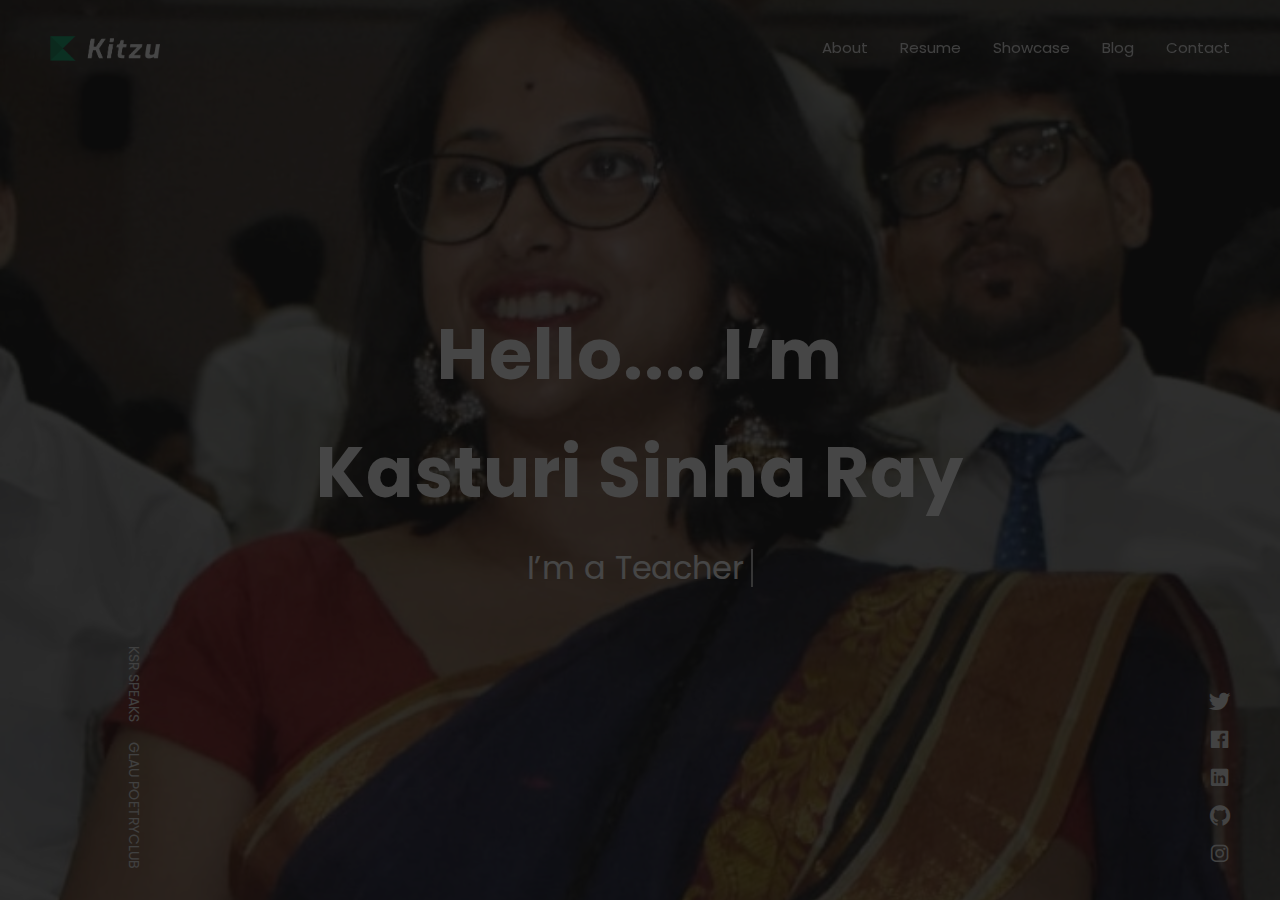
==== index.html @ b94633df "hf" ====
<!DOCTYPE html>
<html lang="zxx">
<head>
  <!-- Required meta tags-->
  <meta charset="utf-8">
  <!-- Title-->
  <title>Kasturi Sinha||Resume</title>
  <!-- Description-->
  <meta name="description" content="Personal Portfolio Template">
  <meta name="viewport" content="width=device-width, initial-scale=1, shrink-to-fit=no">
  <!-- Favicons-->
  <!-- <link rel="apple-touch-icon" sizes="180x180" href="img/favicons/apple-touch-icon.png"> -->
  <!-- <link rel="icon" type="image/png" sizes="32x32" href="img/favicons/favicon-32x32.png">
  <link rel="icon" type="image/png" sizes="16x16" href="img/favicons/favicon-16x16.png"> -->
  <!-- Web fonts-->
  <link href="https://fonts.googleapis.com/css?family=Poppins:300,300i,400,400i,500,500i,600,600i,700,700i,800,800i&amp;display=swap" rel="stylesheet">
  <!-- CSS vendors-->
  <link rel="stylesheet" href="css/bootstrap-custom.css">
  <link rel="stylesheet" href="css/ionicons.min.css">
  <link rel="stylesheet" href="css/tiny-slider.css">
  <link rel="stylesheet" href="css/lity.min.css">
  <link rel="stylesheet" href="css/simplebar.min.css">
  <link rel="stylesheet" href="css/jquery.mb.YTPlayer.min.css">
  <!-- Main CSS-->
  <link rel="stylesheet" href="css/main.css">
  <!-- CSS Color scheme-->
  <link id="color-scheme" rel="stylesheet" href="css/colors/main-darkgreen.css">
  <!-- Custom CSS (Add your custom CSS styles to this file)-->
  <link rel="stylesheet" href="css/custom.css">
  <!-- removeIf(customizerDist)-->
  <link rel="stylesheet" href="../customizer/main.css">
  <!-- endremoveIf(customizerDist)-->
</head>

<body class="theme-dark">
  <!-- Preloader-->
  <div class="preloader">
    <div class="preloader-block">
      <div class="preloader-icon"><span class="loading-dot loading-dot-1"></span><span class="loading-dot loading-dot-2"></span><span class="loading-dot loading-dot-3"></span></div>
    </div>
  </div>
  <div id="overlay-effect"></div>
  <!-- Navbar-->
  <nav class="navbar-expand-md navbar fixed-top" id="navbar"><a class="navbar-brand" data-scroll="" href="#home-area">
      <!-- Navbar Logo-->
      <img class="img-fluid" src="img/img-kitzu-logo.png" alt="Logo"></a>
    <span class="navbar-menu ml-auto" data-toggle="collapse" data-target="#navbarSupportedContent" aria-controls="navbarSupportedContent" aria-expanded="false" aria-label="Toggle navigation" role="button"><span class="btn-line"></span></span>
    <div class="collapse navbar-collapse order-1 order-lg-0" id="navbarSupportedContent">
      <!-- Navbar menu-->
      <ul class="navbar-nav ml-auto">
        <li class="nav-item"><a class="nav-link" href="#about">About</a></li>
        <li class="nav-item"><a class="nav-link" href="#resume">Resume</a></li>
        <li class="nav-item"><a class="nav-link" href="#portfolio">Showcase</a></li>
        <li class="nav-item"><a class="nav-link" href="#blog">Blog</a></li>
        <li class="nav-item"><a class="nav-link" href="#contact">Contact</a></li>
      </ul>
    </div>
  </nav>
  <!-- Home-->
  <section class="home-area element-cover-bg" id="home" style="background-image:url(img/WhatsApp\ Image\ 2020-08-20\ at\ 4.02.36\ PM.jpeg)">
    <div class="container h-100">
      <div class="row h-100 align-items-center justify-content-center">
        <div class="col-12 col-lg-8 home-content text-center">
          <h1 class="home-name"><span>Hello.... I’m</span></h1>
          <h1 class="home-name">Kasturi <span>Sinha</span> Ray</h1>
          <h4 class="cd-headline clip home-headline">I’m a <span class="cd-words-wrapper single-headline"><b class="is-visible">Teacher</b><b>Youtuber</b><b>Author</b><b>Blogger</b></span></h4>
        </div>
      </div>
    </div>
    <div class="fixed-wrapper">
      <!-- Languages list-->
      <div class="fixed-block block-left">
        <ul class="list-unstyled languages-list">
          <li><a href="#0"><span class="single-language">KSR Speaks</span></a></li>
          <li><a href="#0"><span class="single-language">GLAU PoetryClub</span></a></li>
        </ul>
      </div>
      <!-- Social media icons-->
      <div class="fixed-block block-right">
        <ul class="list-unstyled social-icons">
          <li><a href="#0"><i class="icon ion-logo-twitter"></i></a></li>
          <li><a href="#0"><i class="icon ion-logo-facebook"></i></a></li>
          <li><a href="#0"><i class="icon ion-logo-linkedin"></i></a></li>
          <li><a href="#0"><i class="icon ion-logo-github"></i></a></li>
          <li><a href="#0"><i class="icon ion-logo-instagram"></i></a></li>
        </ul>
      </div>
    </div>
  </section>
  <!-- About lightbox-->
  <div class="lightbox-wrapper" id="about" data-simplebar>
    <div class="container">
      <div class="lightbox-close">
        <div class="close-btn" data-modal-close=""><span class="btn-line"></span></div>
      </div>
      <div class="row">
        <div class="col-12">
          <div class="lightbox-content">
            <div class="row">
              <div class="col-12">
                <div class="section-heading page-heading">
                  <p class="section-description">Get to know me</p>
                  <h2 class="section-title">About Me</h2>
                  <div class="animated-bar"></div>
                </div>
              </div>
            </div>
            <!-- Info section-->
            <div class="info-section single-section">
              <div class="row align-items-center">
                <!-- Picture part-->
                <div class="col-12 col-lg-5 info-img"><img class="img-fluid img-thumbnail" src="img/WhatsApp Image 2020-08-20 at 3.57.15 PM.jpeg" alt="About Picture"></div>
                <!-- Content part-->
                <div class="col-12 col-lg-7 info-content">
                  <div class="content-block">
                    <h2 class="content-subtitle">Who am i?</h2>
                    <h6 class="content-title">I'm Kasturi Sinha Ray, a Teacher,Author,Youtuber</h6>
                    <div class="content-description">
                      <p>I am a freelancer based in the United Kingdom and i have been building noteworthy UX/UI designs and websites for years, which comply with the latest design trends. I help convert a vision and an idea into meaningful and useful products. Having a sharp eye for product evolution helps me prioritize tasks, iterate fast and deliver faster.</p>
                    </div>
                    <address class="content-info">
                      <div class="row">
                        <div class="col-12 col-md-6 single-info"><span>Name:</span>
                          <p>Kasturi Sinha Ray</p>
                        </div>
                        <div class="col-12 col-md-6 single-info"><span>Email:</span>
                          <p><a href="mailto:emma@example.com">karan@example.com</a></p>
                        </div>
                      </div>
                      <div class="row">
                        <div class="col-12 col-md-6 single-info"><span>Age:</span>
                          <p>21</p>
                        </div>
                        <div class="col-12 col-md-6 single-info"><span>From:</span>
                          <p>Banglore, India</p>
                        </div>
                      </div>
                    </address>
                    <div class="d-block d-sm-flex align-items-center"><a class="btn content-download button-main button-scheme" href="#0" role="button">Download CV</a>
                      <ul class="list-unstyled list-inline content-follow">
                        <li class="list-inline-item"><a href="#0"><i class="icon ion-logo-twitter"></i></a></li>
                        <li class="list-inline-item"><a href="#0"><i class="icon ion-logo-instagram"></i></a></li>
                        <li class="list-inline-item"><a href="#0"><i class="icon ion-logo-linkedin"></i></a></li>
                        <li class="list-inline-item"><a href="#0"><i class="icon ion-logo-github"></i></a></li>
                        <li class="list-inline-item"><a href="#0"><i class="icon ion-logo-facebook"></i></a></li>
                      </ul>
                    </div>
                  </div>
                </div>
              </div>
            </div>
            <!-- Services section-->
            <div class="services-section single-section">
              <div class="row">
                <div class="col-12">
                  <div class="section-heading">
                    <p class="section-description">Services i offer to my clients</p>
                    <h2 class="section-title">My Services</h2>
                  </div>
                </div>
              </div>
              <div class="row">
                <!-- Single service-->
                <div class="col-12 col-md-6 col-lg-4">
                  <div class="single-service"><i class="icon service-icon ion-logo-css3"></i>
                    <h6 class="service-title">Design Trends</h6>
                    <p class="service-description">Lorem ipsum dolor sit amet, consectetur adipisicing elit.</p>
                  </div>
                </div>
                <!-- Single service-->
                <div class="col-12 col-md-6 col-lg-4">
                  <div class="single-service"><i class="icon service-icon ion-md-images"></i>
                    <h6 class="service-title">PSD Design</h6>
                    <p class="service-description">Lorem ipsum dolor sit amet, consectetur adipisicing elit.</p>
                  </div>
                </div>
                <!-- Single service-->
                <div class="col-12 col-md-6 col-lg-4">
                  <div class="single-service"><i class="icon service-icon ion-logo-ionic"></i>
                    <h6 class="service-title">Customer Support</h6>
                    <p class="service-description">Lorem ipsum dolor sit amet, consectetur adipisicing elit.</p>
                  </div>
                </div>
                <!-- Single service-->
                <div class="col-12 col-md-6 col-lg-4">
                  <div class="single-service"><i class="icon service-icon ion-logo-wordpress"></i>
                    <h6 class="service-title">Web Development</h6>
                    <p class="service-description">Lorem ipsum dolor sit amet, consectetur adipisicing elit.</p>
                  </div>
                </div>
                <!-- Single service-->
                <div class="col-12 col-md-6 col-lg-4">
                  <div class="single-service"><i class="icon service-icon ion-md-move"></i>
                    <h6 class="service-title">Fully Responsive</h6>
                    <p class="service-description">Lorem ipsum dolor sit amet, consectetur adipisicing elit.</p>
                  </div>
                </div>
                <!-- Single service-->
                <div class="col-12 col-md-6 col-lg-4">
                  <div class="single-service"><i class="icon service-icon ion-ios-rocket"></i>
                    <h6 class="service-title">Branding</h6>
                    <p class="service-description">Lorem ipsum dolor sit amet, consectetur adipisicing elit.</p>
                  </div>
                </div>
              </div>
            </div>
            <!-- Testimonials section-->
            <div class="testimonials-section single-section">
              <div class="row">
                <div class="col-12">
                  <div class="section-heading">
                    <p class="section-description">What my clients think about me</p>
                    <h2 class="section-title">Testimonials</h2>
                  </div>
                </div>
              </div>
              <div class="my-slider">
                <div class="slider-item">
                  <!-- Single review-->
                  <div class="single-review swiper-slide">
                    <div class="review-header d-flex justify-content-between">
                      <div class="review-client">
                        <div class="media"><img class="img-fluid rounded-circle client-avatar" src="img/client-1.jpg" alt="Client">
                          <div class="client-details">
                            <h6 class="client-name">Julia Sakura</h6><span class="client-role">Envato Customer</span>
                          </div>
                        </div>
                      </div><i class="icon ion-md-quote review-icon"></i>
                    </div>
                    <p class="review-content">Emma did an excellent creative job, addressing our request quickly, and also providing her own graphic insight, being open to feedback and changes or edits when they arose. She worked with us the entire way. Highly recommended.</p>
                  </div>
                </div>
                <div class="slider-item">
                  <!-- Single review-->
                  <div class="single-review swiper-slide">
                    <div class="review-header d-flex justify-content-between">
                      <div class="review-client">
                        <div class="media"><img class="img-fluid rounded-circle client-avatar" src="img/client-2.jpg" alt="Client">
                          <div class="client-details">
                            <h6 class="client-name">John Santana</h6><span class="client-role">Entrepreneur</span>
                          </div>
                        </div>
                      </div><i class="icon ion-md-quote review-icon"></i>
                    </div>
                    <p class="review-content">Emma did an excellent creative job, addressing our request quickly, and also providing her own graphic insight, being open to feedback and changes or edits when they arose. She worked with us the entire way. Highly recommended.</p>
                  </div>
                </div>
                <div class="slider-item">
                  <!-- Single review-->
                  <div class="single-review swiper-slide">
                    <div class="review-header d-flex justify-content-between">
                      <div class="review-client">
                        <div class="media"><img class="img-fluid rounded-circle client-avatar" src="img/client-3.jpg" alt="Client">
                          <div class="client-details">
                            <h6 class="client-name">Maria Wilson</h6><span class="client-role">Envato Customer</span>
                          </div>
                        </div>
                      </div><i class="icon ion-md-quote review-icon"></i>
                    </div>
                    <p class="review-content">Emma did an excellent creative job, addressing our request quickly, and also providing her own graphic insight, being open to feedback and changes or edits when they arose. She worked with us the entire way. Highly recommended.</p>
                  </div>
                </div>
              </div>
            </div>
            <!-- Pricing section-->
            <!-- <div class="pricing-section single-section">
              <div class="row">
                <div class="col-12">
                  <div class="section-heading">
                    <p class="section-description">Get started with my services</p>
                    <h2 class="section-title">Choose a Plan</h2>
                  </div>
                </div>
              </div> -->
              <!-- <div class="row align-items-center"> -->
                <!-- Single plan-->
                <!-- <div class="col-lg-4">
                  <div class="single-plan mb-4 mb-sm-5"><i class="plan-icon icon ion-md-egg"></i>
                    <h3 class="plan-type">Standard</h3>
                    <h2 class="plan-price">$19/month</h2>
                    <ul class="list-unstyled plan-list">
                      <li>Mobile App Design</li>
                      <li>Responsive Design</li>
                      <li>Database Development</li>
                      <li>Web Design</li>
                      <li>24/7 Support</li>
                    </ul><a class="btn button-main button-scheme plan-btn" href="#0" role="button">Get Standard</a>
                  </div>
                </div> -->
                <!-- Single plan-->
                <!-- <div class="col-lg-4">
                  <div class="single-plan mb-4 mb-sm-5"><i class="plan-icon icon ion-ios-rocket"></i>
                    <h3 class="plan-type">Professional</h3>
                    <h2 class="plan-price">$29/month</h2>
                    <ul class="list-unstyled plan-list">
                      <li>Mobile App Design</li>
                      <li>Responsive Design</li>
                      <li>Database Development</li>
                      <li>Web Design</li>
                      <li>24/7 Support</li>
                    </ul><a class="btn button-main button-scheme plan-btn" href="#0" role="button">Get Pro</a>
                  </div>
                </div> -->
                <!-- Single plan-->
                <!-- <div class="col-lg-4">
                  <div class="single-plan mb-4 mb-sm-5"><i class="plan-icon icon ion-logo-ionic"></i>
                    <h3 class="plan-type">Business</h3>
                    <h2 class="plan-price">$39/month</h2>
                    <ul class="list-unstyled plan-list">
                      <li>Mobile App Design</li>
                      <li>Responsive Design</li>
                      <li>Database Development</li>
                      <li>Web Design</li>
                      <li>24/7 Support</li>
                    </ul><a class="btn button-main button-scheme plan-btn" href="#0" role="button">Get Business</a>
                  </div>
                </div>
              </div>
            </div> -->
          </div>
        </div>
      </div>
    </div>
  </div>
  <!-- Resume lightbox-->
  <div class="lightbox-wrapper" id="resume" data-simplebar>
    <div class="container">
      <div class="lightbox-close">
        <div class="close-btn" data-modal-close=""><span class="btn-line"></span></div>
      </div>
      <div class="row">
        <div class="col-12">
          <div class="lightbox-content">
            <div class="row">
              <div class="col-12">
                <div class="section-heading page-heading">
                  <p class="section-description">Check out my Resume</p>
                  <h2 class="section-title">Resume</h2>
                  <div class="animated-bar"></div>
                </div>
              </div>
            </div>
            <!-- Resume section-->
            <div class="resume-section single-section">
              <div class="row">
                <!-- Education part-->
                <div class="col-12 col-md-6">
                  <div class="col-block education">
                    <h3 class="col-title">Education</h3>
                    <div class="resume-item"><span class="item-arrow"></span>
                      <h5 class="item-title">Computer Science</h5><span class="item-details">Cambridge University / 2004 - 2007</span>
                      <p class="item-description">Lorem ipsum dolor sit amet, consectetur adipisicing elit. Optio quo repudiandae.</p>
                    </div>
                    <div class="resume-item"><span class="item-arrow"></span>
                      <h5 class="item-title">Bachelor Degree</h5><span class="item-details">University of Tokyo / 2008 - 2010</span>
                      <p class="item-description">Lorem ipsum dolor sit amet, consectetur adipisicing elit. Optio quo repudiandae.</p>
                    </div>
                    <div class="resume-item"><span class="item-arrow"></span>
                      <h5 class="item-title">Master Degree</h5><span class="item-details">Harvard University / 2012 - 2015</span>
                      <p class="item-description">Lorem ipsum dolor sit amet, consectetur adipisicing elit. Optio quo repudiandae.</p>
                    </div>
                  </div>
                </div>
                <!-- Experience part-->
                <div class="col-12 col-md-6">
                  <div class="col-block experience">
                    <h3 class="col-title">Experience</h3>
                    <div class="resume-item"><span class="item-arrow"></span>
                      <h5 class="item-title">Software Engineer</h5><span class="item-details">Adobe / 2015 - 2017</span>
                      <p class="item-description">Lorem ipsum dolor sit amet, consectetur adipisicing elit. Optio quo repudiandae.</p>
                    </div>
                    <div class="resume-item"><span class="item-arrow"></span>
                      <h5 class="item-title">Back-End Developer</h5><span class="item-details">Google / 2017 - 2018</span>
                      <p class="item-description">Lorem ipsum dolor sit amet, consectetur adipisicing elit. Optio quo repudiandae.</p>
                    </div>
                    <div class="resume-item"><span class="item-arrow"></span>
                      <h5 class="item-title">UI/UX Designer</h5><span class="item-details">Discord / 2019 - Present</span>
                      <p class="item-description">Lorem ipsum dolor sit amet, consectetur adipisicing elit. Optio quo repudiandae.</p>
                    </div>
                  </div>
                </div>
              </div>
            </div>
            <!-- Skills section-->
            <div class="skills-section single-section">
              <div class="row">
                <div class="col-12">
                  <div class="section-heading">
                    <p class="section-description">My level of knowledge in some tools</p>
                    <h2 class="section-title">My Skills</h2>
                  </div>
                </div>
              </div>
              <div class="row">
                <div class="col-12 col-md-6">
                  <div class="single-skill" data-percentage="95">
                    <div class="skill-info"><span class="skill-name">HTML/CSS</span><span class="skill-percentage"></span></div>
                    <div class="progress skill-progress">
                      <div class="progress-bar" role="progressbar" aria-valuemin="0" aria-valuemax="100"></div>
                    </div>
                  </div>
                  <div class="single-skill" data-percentage="80">
                    <div class="skill-info"><span class="skill-name">Web Design</span><span class="skill-percentage"></span></div>
                    <div class="progress skill-progress">
                      <div class="progress-bar" role="progressbar" aria-valuemin="0" aria-valuemax="100"></div>
                    </div>
                  </div>
                  <div class="single-skill" data-percentage="90">
                    <div class="skill-info"><span class="skill-name">JavaScript</span><span class="skill-percentage"></span></div>
                    <div class="progress skill-progress">
                      <div class="progress-bar" role="progressbar" aria-valuemin="0" aria-valuemax="100"></div>
                    </div>
                  </div>
                </div>
                <div class="col-12 col-md-6">
                  <div class="single-skill" data-percentage="90">
                    <div class="skill-info"><span class="skill-name">React JS</span><span class="skill-percentage"></span></div>
                    <div class="progress skill-progress">
                      <div class="progress-bar" role="progressbar" aria-valuemin="0" aria-valuemax="100"></div>
                    </div>
                  </div>
                  <div class="single-skill" data-percentage="95">
                    <div class="skill-info"><span class="skill-name">Express.js</span><span class="skill-percentage"></span></div>
                    <div class="progress skill-progress">
                      <div class="progress-bar" role="progressbar" aria-valuemin="0" aria-valuemax="100"></div>
                    </div>
                  </div>
                  <div class="single-skill" data-percentage="80">
                    <div class="skill-info"><span class="skill-name">TypeScript</span><span class="skill-percentage"></span></div>
                    <div class="progress skill-progress">
                      <div class="progress-bar" role="progressbar" aria-valuemin="0" aria-valuemax="100"></div>
                    </div>
                  </div>
                </div>
              </div>
            </div>
            <!-- Video section-->
            <div class="video-section single-section">
              <div class="row align-items-center">
                <div class="col-12 col-lg-6 content-part">
                  <h3 class="video-title">Take a tour of my channel</h3>
                  <p class="video-description">Lorem ipsum dolor sit amet, consectetur adipisicing elit. Quia cum quasi assumenda culpa praesentium consectetur voluptatibus expedita. Voluptatem tempore, aspernatur rem facilis, distinctio nemo! Odio velit, nemo dolorem voluptas!</p>
                  <p class="video-description">Lorem ipsum dolor sit amet, consectetur adipisicing elit. Laudantium qui aspernatur unde mollitia, in laborum.</p>
                </div>
                <div class="col-12 col-lg-6 video-part"><a class="media-lightbox" href="https://www.youtube.com/watch?v=doteMqP6eSc" data-lightbox>
                    <div class="embed-responsive embed-responsive-16by9">
                      <div class="embed-responsive-item element-cover-bg"><span class="play-wrapper"><i class="icon ion-md-play"></i></span></div>
                    </div>
                  </a></div>
              </div>
            </div>
          </div>
        </div>
      </div>
    </div>
  </div>
  <!-- Portfolio lightbox-->
  <div class="lightbox-wrapper" id="portfolio" data-simplebar>
    <div class="container">
      <div class="lightbox-close">
        <div class="close-btn" data-modal-close=""><span class="btn-line"></span></div>
      </div>
      <div class="row">
        <div class="col-12">
          <div class="lightbox-content">
            <div class="row">
              <div class="col-12">
                <div class="section-heading page-heading">
                  <p class="section-description">Showcasing some of my best work</p>
                  <h2 class="section-title">Showcase</h2>
                  <div class="animated-bar"></div>
                </div>
              </div>
            </div>
            <!-- Portfolio section-->
            <div class="portfolio-section single-section">
              <div class="row">
                <!-- Filter nav-->
                <div class="col-12">
                  <ul class="list-inline filter-control" role="group" aria-label="Filter Control">
                    <li class="list-inline-item tab-active" data-filter="*">All</li>
                    <li class="list-inline-item" data-filter=".brand">Brand</li>
                    <li class="list-inline-item" data-filter=".design">Design</li>
                    <li class="list-inline-item" data-filter=".photos">Photos</li>
                  </ul>
                </div>
              </div>
              <!-- Thumbnail list-->
              <div class="portfolio-grid row">
                <!-- Single item-->
                <div class="single-item col-6 col-lg-4 design"><a class="portfolio-item" href="img/item-1.jpg" data-lightbox>
                    <div class="portfolio-wrapper"><img class="img-fluid" alt="Item" src="img/item-1.jpg">
                      <div class="item-content">
                        <h6 class="content-title">Label Tag Mockup</h6><span class="content-more">More Info</span>
                      </div>
                    </div>
                  </a></div>
                <!-- Single item-->
                <div class="single-item col-6 col-lg-4 photos"><a class="portfolio-item" href="img/item-2.jpg" data-lightbox>
                    <div class="portfolio-wrapper"><img class="img-fluid" alt="Item" src="img/item-2.jpg">
                      <div class="item-content">
                        <h6 class="content-title">3D Bag Mockup</h6><span class="content-more">More Info</span>
                      </div>
                    </div>
                  </a></div>
                <!-- Single item-->
                <div class="single-item col-6 col-lg-4 design"><a class="portfolio-item" href="img/item-3.jpg" data-lightbox>
                    <div class="portfolio-wrapper"><img class="img-fluid" alt="Item" src="img/item-3.jpg">
                      <div class="item-content">
                        <h6 class="content-title">Modern Bag Design</h6><span class="content-more">More Info</span>
                      </div>
                    </div>
                  </a></div>
                <!-- Single item-->
                <div class="single-item col-6 col-lg-4 brand"><a class="portfolio-item" href="img/item-4.jpg" data-lightbox>
                    <div class="portfolio-wrapper"><img class="img-fluid" alt="Item" src="img/item-4.jpg">
                      <div class="item-content">
                        <h6 class="content-title">Coffee Cup Design</h6><span class="content-more">More Info</span>
                      </div>
                    </div>
                  </a></div>
                <!-- Single item-->
                <div class="single-item col-6 col-lg-4 brand"><a class="portfolio-item" href="img/item-5.jpg" data-lightbox>
                    <div class="portfolio-wrapper"><img class="img-fluid" alt="Item" src="img/item-5.jpg">
                      <div class="item-content">
                        <h6 class="content-title">T-Shirt Design</h6><span class="content-more">More Info</span>
                      </div>
                    </div>
                  </a></div>
                <!-- Single item-->
                <div class="single-item col-6 col-lg-4 photos"><a class="portfolio-item" href="img/item-6.jpg" data-lightbox>
                    <div class="portfolio-wrapper"><img class="img-fluid" alt="Item" src="img/item-6.jpg">
                      <div class="item-content">
                        <h6 class="content-title">Packaging Box Mockup</h6><span class="content-more">More Info</span>
                      </div>
                    </div>
                  </a></div>
              </div>
            </div>
          </div>
        </div>
      </div>
    </div>
  </div>
  <!-- Blog lightbox-->
  <div class="lightbox-wrapper" id="blog" data-simplebar>
    <div class="container">
      <div class="lightbox-close">
        <div class="close-btn" data-modal-close=""><span class="btn-line"></span></div>
      </div>
      <div class="row">
        <div class="col-12">
          <div class="lightbox-content">
            <div class="row">
              <div class="col-12">
                <div class="section-heading page-heading">
                  <p class="section-description">Check out my latest blog posts</p>
                  <h2 class="section-title">My Blog</h2>
                  <div class="animated-bar"></div>
                </div>
              </div>
            </div>
            <!-- Blog section-->
            <div class="blog-section single-section">
              <div class="row justify-content-center">
                <!-- Single post-->
                <div class="col-12 col-sm-8 col-lg-4">
                  <div class="card single-post"><a class="post-img" href="#0"><img class="card-img-top" src="img/post-1.jpg" alt="Blog post"><span class="content-date">11 Dec, 20</span></a>
                    <div class="card-body post-content"><a href="#0">
                        <h5 class="card-title content-title">Top tools for Photographers</h5>
                      </a>
                      <p class="card-text content-description">Lorem ipsum dolor sit amet, consectetur adipisicing elit. Dolore, porro rem quod illo quam, eum alias id, repellendus magni, quas.</p>
                    </div>
                  </div>
                </div>
                <!-- Single post-->
                <div class="col-12 col-sm-8 col-lg-4">
                  <div class="card single-post"><a class="post-img" href="#0"><img class="card-img-top" src="img/post-2.jpg" alt="Blog post"><span class="content-date">12 Aug, 20</span></a>
                    <div class="card-body post-content"><a href="#0">
                        <h5 class="card-title content-title">Take a tour of my office</h5>
                      </a>
                      <p class="card-text content-description">Lorem ipsum dolor sit amet, consectetur adipisicing elit. Dolore, porro rem quod illo quam, eum alias id, repellendus magni, quas.</p>
                    </div>
                  </div>
                </div>
                <!-- Single post-->
                <div class="col-12 col-sm-8 col-lg-4">
                  <div class="card single-post"><a class="post-img" href="#0"><img class="card-img-top" src="img/post-3.jpg" alt="Blog post"><span class="content-date">4 Feb, 20</span></a>
                    <div class="card-body post-content"><a href="#0">
                        <h5 class="card-title content-title">How i became a Web Designer</h5>
                      </a>
                      <p class="card-text content-description">Lorem ipsum dolor sit amet, consectetur adipisicing elit. Dolore, porro rem quod illo quam, eum alias id, repellendus magni, quas.</p>
                    </div>
                  </div>
                </div><!-- Single post-->
                <div class="col-12 col-sm-8 col-lg-4">
                  <div class="card single-post"><a class="post-img" href="#0"><img class="card-img-top" src="img/post-4.jpg" alt="Blog post"><span class="content-date">11 Dec, 19</span></a>
                    <div class="card-body post-content"><a href="#0">
                        <h5 class="card-title content-title">How to improve work performance</h5>
                      </a>
                      <p class="card-text content-description">Lorem ipsum dolor sit amet, consectetur adipisicing elit. Dolore, porro rem quod illo quam, eum alias id, repellendus magni, quas.</p>
                    </div>
                  </div>
                </div>
                <!-- Single post-->
                <div class="col-12 col-sm-8 col-lg-4">
                  <div class="card single-post"><a class="post-img" href="#0"><img class="card-img-top" src="img/post-5.jpg" alt="Blog post"><span class="content-date">15 Nov, 19</span></a>
                    <div class="card-body post-content"><a href="#0">
                        <h5 class="card-title content-title">How to work from home</h5>
                      </a>
                      <p class="card-text content-description">Lorem ipsum dolor sit amet, consectetur adipisicing elit. Dolore, porro rem quod illo quam, eum alias id, repellendus magni, quas.</p>
                    </div>
                  </div>
                </div>
                <!-- Single post-->
                <div class="col-12 col-sm-8 col-lg-4">
                  <div class="card single-post"><a class="post-img" href="#0"><img class="card-img-top" src="img/post-6.jpg" alt="Blog post"><span class="content-date">8 Aug, 19</span></a>
                    <div class="card-body post-content"><a href="#0">
                        <h5 class="card-title content-title">How to enjoy your business trip</h5>
                      </a>
                      <p class="card-text content-description">Lorem ipsum dolor sit amet, consectetur adipisicing elit. Dolore, porro rem quod illo quam, eum alias id, repellendus magni, quas.</p>
                    </div>
                  </div>
                </div>
              </div>
            </div>
          </div>
        </div>
      </div>
    </div>
  </div>
  <!-- Contact lightbox-->
  <div class="lightbox-wrapper" id="contact" data-simplebar>
    <div class="container">
      <div class="lightbox-close">
        <div class="close-btn" data-modal-close=""><span class="btn-line"></span></div>
      </div>
      <div class="row">
        <div class="col-12">
          <div class="lightbox-content">
            <div class="row">
              <div class="col-12">
                <div class="section-heading page-heading">
                  <p class="section-description">Feel free to contact me anytimes</p>
                  <h2 class="section-title">Get in Touch</h2>
                  <div class="animated-bar"></div>
                </div>
              </div>
            </div>
            <!-- Contact section-->
            <div class="contact-section single-section">
              <div class="row">
                <!-- Contact form-->
                <div class="col-12 col-lg-7">
                  <form class="contact-form" id="contact-form" action="http://exill.dk/demo/kitzu/template/php/contact.php">
                    <h4 class="content-title">Message Me</h4>
                    <div class="row">
                      <div class="col-12 col-md-6 form-group"><input class="form-control" id="contact-name" type="text" name="name" placeholder="Name" required=""></div>
                      <div class="col-12 col-md-6 form-group"><input class="form-control" id="contact-email" type="email" name="email" placeholder="Email" required=""></div>
                      <div class="col-12 form-group"><input class="form-control" id="contact-subject" type="text" name="subject" placeholder="Subject" required=""></div>
                      <div class="col-12 form-group form-message"><textarea class="form-control" id="contact-message" name="message" placeholder="Message" rows="5" required=""></textarea></div>
                      <div class="col-12 form-submit"><button class="btn button-main button-scheme" id="contact-submit" type="submit">Send Message</button>
                        <p class="contact-feedback"></p>
                      </div>
                    </div>
                  </form>
                </div>
                <!-- Contact info-->
                <div class="col-12 col-lg-5">
                  <div class="contact-info">
                    <h4 class="content-title">Contact Info</h4>
                    <p class="info-description">Always available for freelance work if the right project comes along, Feel free to contact me!</p>
                    <ul class="list-unstyled list-info">
                      <li>
                        <div class="media align-items-center"><span class="info-icon"><i class="icon ion-logo-ionic"></i></span>
                          <div class="media-body info-details">
                            <h6 class="info-type">Name</h6><span class="info-value">Kasturi Sinha Ray</span>
                          </div>
                        </div>
                      </li>
                      <li>
                        <div class="media align-items-center"><span class="info-icon"><i class="icon ion-md-map"></i></span>
                          <div class="media-body info-details">
                            <h6 class="info-type">Location</h6><span class="info-value">faltno 134, Banglore, India.</span>
                          </div>
                        </div>
                      </li>
                      <li>
                        <div class="media align-items-center"><span class="info-icon"><i class="icon ion-md-call"></i></span>
                          <div class="media-body info-details">
                            <h6 class="info-type">Call Me</h6><span class="info-value"><a href="tel:+441632967704">+44 1632 967704</a></span>
                          </div>
                        </div>
                      </li>
                      <li>
                        <div class="media align-items-center"><span class="info-icon"><i class="icon ion-md-send"></i></span>
                          <div class="media-body info-details">
                            <h6 class="info-type">Email Me</h6><span class="info-value"><a href="mailto:emma@example.com">karan@example.com</a></span>
                          </div>
                        </div>
                      </li>
                    </ul>
                  </div>
                </div>
              </div>
            </div>
          </div>
        </div>
      </div>
    </div>
  </div>
  <!-- removeIf(customizerDist)-->
  <div class="demo-tool">
    <div class="tool-wrapper">
      <span class="tool-toggler"><i class="icon ion-md-settings"></i></span>
      <div class="tool-box">
        <ul class="list-inline single-block color-switcher">
          <li class="list-inline-item" style="background-color: #2c31ff;" data-path="css/colors/main-blueviolet.css"></li>
          <li class="list-inline-item" style="background-color: #3460D1;" data-path="css/colors/main-nightskyblue.css"></li>
          <li class="list-inline-item" style="background-color: #EE3158;" data-path="css/colors/main-redpink.css"></li>
          <li class="list-inline-item" style="background-color: #007bff;" data-path="css/colors/main-blue.css"></li>
          <li class="list-inline-item" style="background-color: #17a2b8;" data-path="css/colors/main-cyan.css"></li>
          <li class="list-inline-item" style="background-color: #3365b0;" data-path="css/colors/main-darkblue.css"></li>
          <li class="list-inline-item" style="background-color: #a435b7;" data-path="css/colors/main-darkmagenta.css"></li>
          <li class="list-inline-item" style="background-color: #c93e70;" data-path="css/colors/main-darkpink.css"></li>
          <li class="list-inline-item" style="background-color: #bf2a3d;" data-path="css/colors/main-darkred.css"></li>
          <li class="list-inline-item" style="background-color: #28a745;" data-path="css/colors/main-green.css"></li>
          <li class="list-inline-item" style="background-color: #6610f2;" data-path="css/colors/main-indigo.css"></li>
          <li class="list-inline-item" style="background-color: #fd7e14;" data-path="css/colors/main-orange.css"></li>
          <li class="list-inline-item" style="background-color: #e83e8c;" data-path="css/colors/main-pink.css"></li>
          <li class="list-inline-item" style="background-color: #6f42c1;" data-path="css/colors/main-purple.css"></li>
          <li class="list-inline-item" style="background-color: #dc3545;" data-path="css/colors/main-red.css"></li>
          <li class="list-inline-item" style="background-color: #20c997;" data-path="css/colors/main-teal.css"></li>
          <li class="list-inline-item" style="background-color: #333;" data-path="css/colors/main-dark.css"></li>
          <li class="list-inline-item" style="background-color: #78b230;" data-path="css/colors/main-yellowgreen.css"></li>
          <li class="list-inline-item" style="background-color: #E16F7C;" data-path="css/colors/main-tangopink.css"></li>
          <li class="list-inline-item" style="background-color: #6F73D2;" data-path="css/colors/main-moodyblue.css"></li>
          <li class="list-inline-item" style="background-color: #664C43;" data-path="css/colors/main-brown.css"></li>
          <li class="list-inline-item" style="background-color: #4770D9;" data-path="css/colors/main-royalblue.css"></li>
          <li class="list-inline-item" style="background-color: #ffb100;" data-path="css/colors/main-darkyellow.css"></li>
        </ul>
        <div class="single-block buy-btn mb-0">
          <a class="btn btn-success btn-sm" target="_blank" href="https://themeforest.net/item/kitzu-personal-portfolio-template/26075107" role="button">Buy Kitzu</a>
        </div>
      </div>
    </div>
  </div>
  <!-- endremoveIf(customizerDist)-->
  <!-- Scripts-->
  <script src="js/jquery.min.js"></script>
  <script src="js/bootstrap.bundle.min.js"></script>
  <script src="js/imagesloaded.pkgd.min.js"></script>
  <script src="js/isotope.pkgd.min.js"></script>
  <script src="js/animatedModal.js"></script>
  <script src="js/tiny-slider.js"></script>
  <script src="js/lity.min.js"></script>
  <script src="js/simplebar.min.js"></script>
  <script src="js/jquery.mb.YTPlayer.min.js"></script>
  <script src="js/main.js"></script>
  <!-- Custom JS (Add your custom JS scripts to this file)-->
  <script src="js/custom.js"></script>
  <!-- removeIf(customizerDist)-->
  <script src="../customizer/main.js"></script>
  <!-- endremoveIf(customizerDist)-->
</body>

</html>
---- css/tiny-slider.css ----
.tns-outer{padding:0!important}.tns-outer [hidden]{display:none!important}.tns-outer [aria-controls],.tns-outer [data-action]{cursor:pointer}.tns-slider{-webkit-transition:all 0s;-moz-transition:all 0s;transition:all 0s}.tns-slider>.tns-item{-webkit-box-sizing:border-box;-moz-box-sizing:border-box;box-sizing:border-box}.tns-horizontal.tns-subpixel{white-space:nowrap}.tns-horizontal.tns-subpixel>.tns-item{display:inline-block;vertical-align:top;white-space:normal}.tns-horizontal.tns-no-subpixel:after{content:'';display:table;clear:both}.tns-horizontal.tns-no-subpixel>.tns-item{float:left}.tns-horizontal.tns-carousel.tns-no-subpixel>.tns-item{margin-right:-100%}.tns-no-calc{position:relative;left:0}.tns-gallery{position:relative;left:0;min-height:1px}.tns-gallery>.tns-item{position:absolute;left:-100%;-webkit-transition:transform 0s,opacity 0s;-moz-transition:transform 0s,opacity 0s;transition:transform 0s,opacity 0s}.tns-gallery>.tns-slide-active{position:relative;left:auto!important}.tns-gallery>.tns-moving{-webkit-transition:all .25s;-moz-transition:all .25s;transition:all .25s}.tns-autowidth{display:inline-block}.tns-lazy-img{-webkit-transition:opacity .6s;-moz-transition:opacity .6s;transition:opacity .6s;opacity:.6}.tns-lazy-img.tns-complete{opacity:1}.tns-ah{-webkit-transition:height 0s;-moz-transition:height 0s;transition:height 0s}.tns-ovh{overflow:hidden}.tns-visually-hidden{position:absolute;left:-10000em}.tns-transparent{opacity:0;visibility:hidden}.tns-fadeIn{opacity:1;z-index:0}.tns-fadeOut,.tns-normal{opacity:0;z-index:-1}.tns-vpfix{white-space:nowrap}.tns-vpfix>div,.tns-vpfix>li{display:inline-block}.tns-t-subp2{margin:0 auto;width:310px;position:relative;height:10px;overflow:hidden}.tns-t-ct{width:2333.3333333%;width:-webkit-calc(100% * 70 / 3);width:-moz-calc(100% * 70 / 3);width:calc(100% * 70 / 3);position:absolute;right:0}.tns-t-ct:after{content:'';display:table;clear:both}.tns-t-ct>div{width:1.4285714%;width:-webkit-calc(100% / 70);width:-moz-calc(100% / 70);width:calc(100% / 70);height:10px;float:left}
---- css/simplebar.min.css ----
[data-simplebar]{position:relative;flex-direction:column;flex-wrap:wrap;justify-content:flex-start;align-content:flex-start;align-items:flex-start}.simplebar-wrapper{overflow:hidden;width:inherit;height:inherit;max-width:inherit;max-height:inherit}.simplebar-mask{direction:inherit;position:absolute;overflow:hidden;padding:0;margin:0;left:0;top:0;bottom:0;right:0;width:auto!important;height:auto!important;z-index:0}.simplebar-offset{direction:inherit!important;box-sizing:inherit!important;resize:none!important;position:absolute;top:0;left:0;bottom:0;right:0;padding:0;margin:0;-webkit-overflow-scrolling:touch}.simplebar-content-wrapper{direction:inherit;box-sizing:border-box!important;position:relative;display:block;height:100%;width:auto;visibility:visible;overflow:auto;max-width:100%;max-height:100%}.simplebar-content:after,.simplebar-content:before{content:' ';display:table}.simplebar-placeholder{max-height:100%;max-width:100%;width:100%;pointer-events:none}.simplebar-height-auto-observer-wrapper{box-sizing:inherit!important;height:100%;width:100%;max-width:1px;position:relative;float:left;max-height:1px;overflow:hidden;z-index:-1;padding:0;margin:0;pointer-events:none;flex-grow:inherit;flex-shrink:0;flex-basis:0}.simplebar-height-auto-observer{box-sizing:inherit;display:block;opacity:0;position:absolute;top:0;left:0;height:1000%;width:1000%;min-height:1px;min-width:1px;overflow:hidden;pointer-events:none;z-index:-1}.simplebar-track{z-index:1;position:absolute;right:0;bottom:0;pointer-events:none;overflow:hidden}[data-simplebar].simplebar-dragging .simplebar-content{pointer-events:none;user-select:none;-webkit-user-select:none}[data-simplebar].simplebar-dragging .simplebar-track{pointer-events:all}.simplebar-scrollbar{position:absolute;right:2px;width:7px;min-height:10px}.simplebar-scrollbar:before{position:absolute;content:'';background:#000;border-radius:7px;left:0;right:0;opacity:0;transition:opacity .2s linear}.simplebar-track .simplebar-scrollbar.simplebar-visible:before{opacity:.5;transition:opacity 0s linear}.simplebar-track.simplebar-vertical{top:0;width:11px}.simplebar-track.simplebar-vertical .simplebar-scrollbar:before{top:2px;bottom:2px}.simplebar-track.simplebar-horizontal{left:0;height:11px}.simplebar-track.simplebar-horizontal .simplebar-scrollbar:before{height:100%;left:2px;right:2px}.simplebar-track.simplebar-horizontal .simplebar-scrollbar{right:auto;left:0;top:2px;height:7px;min-height:0;min-width:10px;width:auto}[data-simplebar-direction=rtl] .simplebar-track.simplebar-vertical{right:auto;left:0}.hs-dummy-scrollbar-size{direction:rtl;position:fixed;opacity:0;visibility:hidden;height:500px;width:500px;overflow-y:hidden;overflow-x:scroll}
---- css/main.css ----
/*!
  * Item: Kitzu
  * Description: Personal Portfolio Template
  * Author/Developer: Exill
  * Author/Developer URL: https://themeforest.net/user/exill
  * Version: v1.1.0
  * License: Themeforest Standard Licenses: https://themeforest.net/licenses
  */:focus{outline:0}::-moz-focus-inner{border:0}body{background-color:#111;color:#9f9f9f;font-family:Poppins,sans-serif;font-size:14px;font-weight:400;line-height:1.95;overflow:hidden;position:relative}i.icon{line-height:100%}
  .h1,.h2,.h3,.h4,.h5,.h6,h1,h2,h3,h4,h5,h6{color:#f0f0f0}b{font-weight:700}a{transition:all .15s ease-in-out}a:focus,a:hover{text-decoration:none}hr{border-top:3px solid #1b1b1b;margin:0}.anchor-basic{color:#fff!important}.anchor-basic:focus,.anchor-basic:hover{color:#bfbfbf!important}.button-main{background-color:#fff;border:1px solid #fff;border-radius:30px;color:#222;font-size:14px;padding:10px 35px}.button-main:focus{background-color:#bfbfbf;border:1px solid #fff;box-shadow:none}.button-main.button-scheme{color:#fff}.bt.button-scheme:hover{color: limegreen;}.rc-mb-0{margin-bottom:0!important}.element-cover-bg{background-color:rgba(0,0,0,.85);background-position:50% 0;background-repeat:no-repeat;background-size:cover;position:relative}.element-cover-bg:before{content:'';height:100%;left:0;position:absolute;top:0;width:100%}@-webkit-keyframes fadeIn{from{opacity:0}to{opacity:1}}@keyframes fadeIn{from{opacity:0}to{opacity:1}}.fadeIn{-webkit-animation-name:fadeIn;animation-name:fadeIn}@-webkit-keyframes fadeOut{from{opacity:1}to{opacity:0}}@keyframes fadeOut{from{opacity:1}to{opacity:0}}.fadeOut{-webkit-animation-name:fadeOut;animation-name:fadeOut}@-webkit-keyframes overlayEffectUp{0%{-webkit-transform:translateY(100%);transform:translateY(100%)}35%,65%{-webkit-transform:translateY(0);transform:translateY(0)}100%{-webkit-transform:translateY(-100%);transform:translateY(-100%)}}@keyframes overlayEffectUp{0%{-webkit-transform:translateY(100%);transform:translateY(100%)}35%,65%{-webkit-transform:translateY(0);transform:translateY(0)}100%{-webkit-transform:translateY(-100%);transform:translateY(-100%)}}@-webkit-keyframes overlayEffectDown{0%{-webkit-transform:translateY(-100%);transform:translateY(-100%)}35%,65%{-webkit-transform:translateY(0);transform:translateY(0)}100%{-webkit-transform:translateY(100%);transform:translateY(100%)}}@keyframes overlayEffectDown{0%{-webkit-transform:translateY(-100%);transform:translateY(-100%)}35%,65%{-webkit-transform:translateY(0);transform:translateY(0)}100%{-webkit-transform:translateY(100%);transform:translateY(100%)}}.f-basis-100{-ms-flex-preferred-size:100%;flex-basis:100%}.content-title{line-height:1.5;margin-bottom:12px}.tns-nav{margin:10px 0;text-align:center}.tns-nav>[aria-controls]{background:#ddd;border:0;border-radius:50%;height:9px;margin:0 5px;padding:0;width:9px}.tns-nav>.tns-nav-active{background:#999}.lity{z-index:99990}.lity-wrap{z-index:99990}.lity-loader{z-index:99991}.lity-container{z-index:99992}.lity-content{z-index:99993}.lity-close,.lity-close:active,.lity-close:focus,.lity-close:hover,.lity-close:visited{z-index:99994}.lity{transition:opacity .15s ease}.lity-loader{transition:opacity .15s ease}.lity-content{transition:-webkit-transform .15s ease;transition:transform .15s ease;transition:transform .15s ease,-webkit-transform .15s ease}.lity-close{-ms-flex-direction:column;-ms-flex-pack:justify;-ms-flex-pack:center;cursor:pointer;display:-ms-flexbox;display:flex;flex-direction:column;height:19px;justify-content:space-between;justify-content:center;position:relative;position:fixed;right:25px;top:25px;width:30px;width:22px}.lity-close .btn-line,.lity-close:after,.lity-close:before{-ms-flex-item-align:end;align-self:flex-end;background-color:gray;height:3px;width:100%}.lity-close:before{content:'';width:85%}.lity-close:after{content:''}.lity-close .btn-line{width:55%}.lity-close .btn-line,.lity-close:after,.lity-close:before{background-color:#fff;position:absolute;width:100%}.lity-close .btn-line{display:none}.lity-close:before{-webkit-transform:rotate(45deg);transform:rotate(45deg)}.lity-close:after{-webkit-transform:rotate(-45deg);transform:rotate(-45deg)}.lity-close:active{top:25px}.lity-close .btn-line,.lity-close:after,.lity-close:before{background-color:#fff;height:2px}@media (max-width:575.98px){.lity-close{right:15px}}#overlay-effect{-webkit-animation-duration:1s;-webkit-animation-fill-mode:both;-webkit-animation-timing-function:ease-in-out;-webkit-transform:translateY(100%);animation-duration:1s;animation-fill-mode:both;animation-timing-function:ease-in-out;background-color:#181818;bottom:0;display:block;position:fixed;top:0;transform:translateY(100%);width:100%;z-index:99999}#overlay-effect.animate-up{-webkit-animation-name:overlayEffectUp;animation-name:overlayEffectUp}#overlay-effect.animate-down{-webkit-animation-name:overlayEffectDown;animation-name:overlayEffectDown}.lightbox-wrapper{background-color:#101010;position:fixed}.lightbox-wrapper .lightbox-close{position:fixed;right:4vw;top:35px;z-index:99}.lightbox-wrapper .lightbox-close .close-btn{-ms-flex-direction:column;-ms-flex-pack:justify;-ms-flex-pack:center;cursor:pointer;display:-ms-flexbox;display:flex;flex-direction:column;height:19px;justify-content:space-between;justify-content:center;position:relative;width:30px}.lightbox-wrapper .lightbox-close .close-btn .btn-line,.lightbox-wrapper .lightbox-close .close-btn:after,.lightbox-wrapper .lightbox-close .close-btn:before{-ms-flex-item-align:end;align-self:flex-end;background-color:gray;height:3px;width:100%}.lightbox-wrapper .lightbox-close .close-btn:before{content:'';width:85%}.lightbox-wrapper .lightbox-close .close-btn:after{content:''}.lightbox-wrapper .lightbox-close .close-btn .btn-line{width:55%}.lightbox-wrapper .lightbox-close .close-btn .btn-line,.lightbox-wrapper .lightbox-close .close-btn:after,.lightbox-wrapper .lightbox-close .close-btn:before{background-color:#fff;position:absolute;width:100%}.lightbox-wrapper .lightbox-close .close-btn .btn-line{display:none}.lightbox-wrapper .lightbox-close .close-btn:before{-webkit-transform:rotate(45deg);transform:rotate(45deg)}.lightbox-wrapper .lightbox-close .close-btn:after{-webkit-transform:rotate(-45deg);transform:rotate(-45deg)}.lightbox-wrapper .lightbox-close .close-btn .btn-line,.lightbox-wrapper .lightbox-close .close-btn:after,.lightbox-wrapper .lightbox-close .close-btn:before{background-color:#fff;height:2px}.lightbox-wrapper .simplebar-track.simplebar-vertical{width:13px}.lightbox-wrapper .simplebar-track.simplebar-vertical .simplebar-scrollbar{right:1px;width:9px}.lightbox-wrapper .simplebar-track.simplebar-vertical .simplebar-scrollbar:before{background:#3c3c3c}.lightbox-wrapper .lightbox-content{margin:70px 0}.lightbox-wrapper .lightbox-content .single-section:not(:last-child){margin-bottom:120px}.lightbox-wrapper .lightbox-content .section-heading{margin-bottom:50px;text-align:left}.lightbox-wrapper .lightbox-content .section-heading>.section-title{display:inline-block;font-size:38px;font-weight:700;letter-spacing:-.25px;line-height:100%;margin-bottom:0;position:relative;z-index:9}.lightbox-wrapper .lightbox-content .section-heading.page-heading{margin-bottom:83px;text-align:center}.lightbox-wrapper .lightbox-content .section-heading.page-heading>.section-title{font-size:46px;margin-bottom:37px}.lightbox-wrapper .lightbox-content .section-heading.page-heading>.animated-bar{background-color:#fff;content:'';display:block;height:4px;left:0;margin:0 auto 0 auto;position:relative;right:0;width:75px}.lightbox-wrapper .lightbox-content .section-heading.page-heading>.animated-bar:after,.lightbox-wrapper .lightbox-content .section-heading.page-heading>.animated-bar:before{-webkit-animation-duration:3s;-webkit-animation-iteration-count:infinite;-webkit-animation-name:barAnimation;-webkit-animation-timing-function:linear;animation-duration:3s;animation-iteration-count:infinite;animation-name:barAnimation;animation-timing-function:linear;background-color:#101010;content:'';height:100%;position:absolute;top:0;width:4px}.lightbox-wrapper .lightbox-content .section-heading.page-heading>.animated-bar:before{left:8px}.lightbox-wrapper .lightbox-content .section-heading.page-heading>.animated-bar:after{left:0}@-webkit-keyframes barAnimation{from{-webkit-transform:translateX(0);transform:translateX(0)}to{-webkit-transform:translateX(75px);transform:translateX(75px)}}@keyframes barAnimation{from{-webkit-transform:translateX(0);transform:translateX(0)}to{-webkit-transform:translateX(75px);transform:translateX(75px)}}.lightbox-wrapper .lightbox-content .section-heading>.section-description{font-size:15px;margin-bottom:17px}@media (max-width:991.98px){.lightbox-wrapper .lightbox-content .single-section:not(:last-child){margin-bottom:100px}.lightbox-wrapper .lightbox-content .section-heading>.section-title{font-size:36px}.lightbox-wrapper .lightbox-content .section-heading>.section-description{font-size:14px}.lightbox-wrapper .lightbox-content .section-heading.page-heading>.section-title{font-size:42px}}@media (max-width:767.98px){.lightbox-wrapper .lightbox-content .section-heading>.section-description{font-size:14px}}@media (max-width:575.98px){.lightbox-wrapper .lightbox-content .section-heading>.section-title{font-size:34px}.lightbox-wrapper .lightbox-content .section-heading.page-heading>.section-title{font-size:36px}}.preloader{background-color:#0e0e0e;height:100%;position:fixed;top:0;width:100%;z-index:99999}.preloader .preloader-block{-webkit-transform:translate(50%,50%);bottom:50%;position:fixed;right:50%;transform:translate(50%,50%);z-index:3000}.preloader .preloader-block .preloader-icon .loading-dot{background-color:#fff;border-radius:50%;display:inline-block;height:13px;width:13px}.preloader .preloader-block .preloader-icon .loading-dot.loading-dot-1{-webkit-animation:1.2s grow ease-in-out infinite;animation:1.2s grow ease-in-out infinite}.preloader .preloader-block .preloader-icon .loading-dot.loading-dot-2{-webkit-animation:1.2s grow ease-in-out infinite .15555s;animation:1.2s grow ease-in-out infinite .15555s;margin:0 14px}.preloader .preloader-block .preloader-icon .loading-dot.loading-dot-3{-webkit-animation:1.2s grow ease-in-out infinite .3s;animation:1.2s grow ease-in-out infinite .3s}@-webkit-keyframes grow{0%,100%,40%{-webkit-transform:scale(0);transform:scale(0)}40%{-webkit-transform:scale(1);transform:scale(1)}}@keyframes grow{0%,100%,40%{-webkit-transform:scale(0);transform:scale(0)}40%{-webkit-transform:scale(1);transform:scale(1)}}.navbar{background-color:transparent;padding:23px 50px}.navbar .navbar-brand span{color:#f3f3f3;text-transform:uppercase}.navbar .navbar-brand img{width:110px}.navbar .navbar-brand svg{width:110px}.navbar .navbar-brand svg #logo-text{fill:#e6e6e6}.navbar .navbar-menu{display:none}.navbar .navbar-nav .nav-link{color:#e6e6e6;font-size:15px;padding:0}.navbar .navbar-nav .nav-item:not(:last-child) .nav-link{margin-right:32px}@media (max-width:767.98px){.navbar .navbar-brand img{width:90px}.navbar .navbar-menu{-ms-flex-direction:column;-ms-flex-pack:justify;cursor:pointer;display:-ms-flexbox;display:flex;flex-direction:column;height:19px;justify-content:space-between;position:relative;width:30px}.navbar .navbar-menu .btn-line,.navbar .navbar-menu:after,.navbar .navbar-menu:before{-ms-flex-item-align:end;align-self:flex-end;background-color:gray;height:3px;width:100%}.navbar .navbar-menu:before{content:'';width:85%}.navbar .navbar-menu:after{content:''}.navbar .navbar-menu .btn-line{width:55%}.navbar .navbar-menu .btn-line,.navbar .navbar-menu:after,.navbar .navbar-menu:before{background-color:#f3f3f3}.navbar .navbar-collapse .navbar-nav{background-color:#191919;padding:8px 20px;position:relative;top:8px;width:200px;z-index:2}.navbar .navbar-collapse .navbar-nav .nav-link{color:rgba(255,255,255,.7);font-size:14px;letter-spacing:.35px;padding:7px 0}.navbar .navbar-collapse .navbar-nav .nav-link:focus,.navbar .navbar-collapse .navbar-nav .nav-link:hover{color:#fff}}@media screen and (-ms-high-contrast:active),(-ms-high-contrast:none){.navbar .navbar-brand svg{height:30px}}.home-area{background-color:#111;background-position:center center;height:100vh;overflow:hidden}.home-area:before{background-color:rgba(0,0,0,.4)}.home-area .fixed-wrapper{margin:0 50px;position:relative}.home-area .fixed-wrapper .fixed-block{bottom:34px;position:absolute}.home-area .fixed-wrapper .fixed-block.block-left{left:0}.home-area .fixed-wrapper .fixed-block.block-right{right:0}.home-area .fixed-wrapper .languages-list{margin-bottom:0}.home-area .fixed-wrapper .languages-list .single-language{-webkit-transform:rotate(90deg);color:#e6e6e6;display:block;margin-top:20px;text-transform:uppercase;transform:rotate(90deg);padding: 20px;margin-bottom: 28px;}.home-area .fixed-wrapper .social-icons{margin-bottom:0}.home-area .fixed-wrapper .social-icons>li{line-height:100%;margin-top:14px;text-align:center}.home-area .fixed-wrapper .social-icons i.icon{color:#f3f3f3;font-size:23px;line-height:100%}.home-area .home-name{color:#fff;font-size:70px;font-weight:700;letter-spacing:1px;margin-bottom:34px}.home-area .home-headline{color:#fff;font-size:32px;font-weight:400;letter-spacing:.3px;margin-bottom:0}.home-area .home-headline .single-headline{display:inline-block;position:relative;text-align:left;vertical-align:top}.home-area .home-headline .single-headline::after{background-color:#b9b9b9;content:'';height:100%;position:absolute;right:0;top:0;width:2px}.home-area .home-headline .single-headline b{display:inline-block;font-weight:400;left:0;opacity:0;position:absolute;top:0;white-space:nowrap}.home-area .home-headline .single-headline b.is-visible{opacity:1;position:relative}.home-area.video-variant #wrapper_homeVideo:before{background-color:rgba(0,0,0,.7);content:'';height:100%;left:0;position:absolute;top:0;width:100%;z-index:1}@media (max-width:991.98px){.home-area .home-name{font-size:62px}.home-area .home-headline{font-size:30px}}@media (max-width:767.98px){.home-area .fixed-wrapper{display:none}}@media (max-width:575.98px){.home-area{background-position:62% center}.home-area .home-name{font-size:48px}.home-area .home-headline{font-size:26px}}#about .info-section .info-img img{background-color:transparent;border-color:rgba(0,0,0,.18);width:430px}#about .info-section .info-content .content-subtitle{font-size:24px;margin-bottom:15px}#about .info-section .info-content .content-title{font-size:31px;font-weight:700;line-height:1.6;margin-bottom:16px}#about .info-section .info-content .content-description{font-size:15px}#about .info-section .info-content .content-description p:last-child{border-bottom:2px solid rgba(255,255,255,.08);margin-bottom:0;padding-bottom:29px}#about .info-section .info-content .content-info{font-size:15px;margin-bottom:4px;padding:29px 0}#about .info-section .info-content .content-info>.row:last-child .single-info{margin-bottom:0}#about .info-section .info-content .content-info .single-info{margin-bottom:10px}#about .info-section .info-content .content-info .single-info>span{color:#dadada;font-weight:400;margin-right:10px}#about .info-section .info-content .content-info .single-info>p{display:inline-block;margin-bottom:0}#about .info-section .info-content .content-download{margin-right:23px}#about .info-section .info-content .content-follow{-ms-flex-align:center;align-items:center;display:inline-block;display:-ms-flexbox;display:flex;line-height:100%;margin-bottom:0}#about .info-section .info-content .content-follow:before{background-color:rgba(255,255,255,.25);content:'';height:2px;margin-right:23px;width:60px}#about .info-section .info-content .content-follow li{font-size:21px}#about .info-section .info-content .content-follow li:not(last-child){margin-right:14px}#about .info-section .info-content .content-follow li a{color:#cecece}@media (min-width:992px) and (max-width:1199.98px){#about .info-section .info-img img{-o-object-fit:cover;height:440px;object-fit:cover}#about .info-section .info-content .content-subtitle{display:none}#about .info-section .info-content .content-title{font-size:26px}#about .info-section .info-content .content-description{font-size:14px}#about .info-section .info-content .content-description p:last-child{padding-bottom:20px}#about .info-section .info-content .content-info{font-size:14px;padding:20px 0}}@media (max-width:991.98px){#about .info-section .info-img img{-o-object-fit:cover;border-radius:50%;display:block;height:250px;margin:0 auto 40px auto;object-fit:cover;width:250px}#about .info-section .info-content .content-subtitle{font-size:18px}#about .info-section .info-content .content-title{font-size:26px}#about .info-section .info-content .content-description{font-size:14px}#about .info-section .info-content .content-description p:last-child{padding-bottom:24px}#about .info-section .info-content .content-info{font-size:14px;margin-bottom:0;padding:24px 0}}@media (max-width:767.98px){#about .info-section .info-img img{height:200px;width:200px}#about .info-section .info-content .content-info>.row:last-child .single-info{margin-bottom:10px}#about .info-section .info-content .content-info .single-info{display:block;margin-bottom:10px;width:auto}}@media (max-width:575.98px){#about .info-section{padding-bottom:51px}#about .info-section .info-img img{margin:0 auto 32px auto}#about .info-section .info-content .content-subtitle{font-size:18px}#about .info-section .info-content .content-title{font-size:22px}#about .info-section .info-content .content-download{margin-bottom:27px}}#about .services-section .single-service{background-color:#161616;border-bottom:2px solid transparent;box-shadow:0 6px 16px rgba(0,0,0,.2);margin-bottom:30px;padding:38px 42px;transition:all .15s ease-in-out}#about .services-section .single-service .service-icon{display:inline-block;font-size:58px;margin-bottom:22px}#about .services-section .single-service .service-title{color:#f3f3f3;font-size:20px;font-weight:500;letter-spacing:-.5px;margin-bottom:14px}#about .services-section .single-service .service-description{margin-bottom:0}#about .testimonials-section .single-review{-moz-user-select:none;-ms-user-select:none;-webkit-user-select:none;background-color:#161616;padding:48px 40px;text-align:left;user-select:none}#about .testimonials-section .single-review .review-header{margin-bottom:23px}#about .testimonials-section .single-review .review-client{-ms-flex-direction:row;flex-direction:row;text-align:left}#about .testimonials-section .single-review .review-client .client-avatar{margin-right:14px;width:54px}#about .testimonials-section .single-review .review-client .client-details{-ms-flex-item-align:center;align-self:center;line-height:100%}#about .testimonials-section .single-review .review-client .client-name{color:#efefef;font-size:15px;font-weight:400;margin-bottom:7px}#about .testimonials-section .single-review .review-client .client-role{color:#888;display:inline-block;font-size:14px;font-weight:400}#about .testimonials-section .single-review .review-icon{display:inline-block;font-size:50px}#about .testimonials-section .single-review .review-content{font-size:15px;margin-bottom:0}#about .testimonials-section .tns-outer{position:relative}#about .testimonials-section .tns-nav{margin-bottom:0;margin-top:30px}@media (max-width:991.98px){#about .testimonials-section .single-review{padding:45px 40px}#about .testimonials-section .single-review .review-client .client-avatar{width:50px}#about .testimonials-section .single-review .review-client .client-role{font-size:13px}#about .testimonials-section .single-review .review-icon{display:inline-block;font-size:47px}}@media (max-width:767.98px){#about .testimonials-section .single-review .review-content{font-size:14px}}@media (max-width:362px){#about .testimonials-section .single-review .review-icon{display:none}}#about .pricing-section .single-plan{background-color:#161616;box-shadow:0 0 20px 0 rgba(0,0,0,.05);padding:50px 0;text-align:center}#about .pricing-section .single-plan .plan-icon{display:inline-block;font-size:54px;margin-bottom:27px}#about .pricing-section .single-plan .plan-type{color:#f0f0f0;font-size:26px;font-weight:700;margin-bottom:14px}#about .pricing-section .single-plan .plan-price{color:#f0f0f0;font-size:24px;font-weight:300;margin-bottom:22px}#about .pricing-section .single-plan .plan-list{margin-bottom:18px}#about .pricing-section .single-plan .plan-list li{color:inherit;padding:8px}@media (max-width:991.98px){#about .pricing-section .single-plan{padding:50px 0}}#resume .resume-section .col-block.education{margin-right:20px}#resume .resume-section .col-block.experience{margin-left:20px}#resume .resume-section .col-title{font-size:26px;margin-bottom:20px}#resume .resume-section .resume-item{background-color:#161616;border-left:2px solid transparent;padding:32px 48px;position:relative}#resume .resume-section .resume-item:not(:last-child){border-bottom:1px solid #313131}#resume .resume-section .resume-item:last-child{margin-bottom:0}#resume .resume-section .resume-item .item-arrow{left:0;margin-top:2px;position:absolute}#resume .resume-section .resume-item .item-arrow:after,#resume .resume-section .resume-item .item-arrow:before{content:"";display:block;position:absolute}#resume .resume-section .resume-item .item-arrow:before{height:16px;left:0;width:16px}#resume .resume-section .resume-item .item-arrow:after{border:8px solid transparent;left:16px}#resume .resume-section .resume-item .item-title{line-height:100%;margin-bottom:9px}#resume .resume-section .resume-item .item-details{display:inline-block;margin-bottom:7px}#resume .resume-section .resume-item .item-description{margin-bottom:0}@media (max-width:767.98px){#resume .resume-section .resume-item{padding-right:20px}#resume .resume-section .col-block.education,#resume .resume-section .col-block.experience{margin-left:0;margin-right:0}#resume .resume-section .col-12:last-child .resume-item:last-child{margin-bottom:0}#resume .resume-section .col-12:first-child .resume-item:last-child{margin-bottom:60px}}#resume .skills-section .single-skill:not(:last-child){margin-bottom:42px}#resume .skills-section .single-skill .skill-info{-ms-flex-pack:justify;color:#cecece;display:-ms-flexbox;display:flex;font-size:16px;justify-content:space-between;margin-bottom:4px}#resume .skills-section .single-skill .skill-info .skill-name{display:inline-block;margin-right:12px;white-space:nowrap}#resume .skills-section .single-skill .skill-progress{background-color:#2f2f2f;border-radius:1px;font-size:15px;height:9px;overflow:visible}#resume .skills-section .single-skill .skill-progress .progress-bar{border-bottom-left-radius:1px;border-top-left-radius:1px}@media (max-width:767.98px){#resume .skills-section .single-skill:not(:last-child){margin-bottom:40px!important}#resume .skills-section [class*=col-]:not(:last-child) .single-skill{margin-bottom:40px!important}}#resume .video-section .content-part .video-title{font-size:31px;font-weight:600;line-height:1.5;margin-bottom:13px}#resume .video-section .content-part .video-description{font-size:16px;line-height:2}#resume .video-section .content-part .video-description:last-child{margin-bottom:0}#resume .video-section .video-part .embed-responsive-item{background-image:url(../img/video.jpg)}#resume .video-section .video-part .embed-responsive-item:before{background-color:rgba(0,0,0,.2)}#resume .video-section .video-part .embed-responsive-item,#resume .video-section .video-part .embed-responsive-item:before{border-radius:3px}#resume .video-section .video-part .embed-responsive-item .play-wrapper{-webkit-transform:scale(1);background-color:#fff;border-radius:50%;bottom:0;display:block;height:56px;left:0;margin:auto;position:absolute;right:0;top:0;transform:scale(1);transition:all .1s ease-in-out;width:56px}#resume .video-section .video-part .embed-responsive-item .play-wrapper .icon{color:#222;display:block;font-size:20px;line-height:58px;text-align:center}#resume .video-section .video-part .embed-responsive-item:hover .play-wrapper{-webkit-transform:scale(1.075);transform:scale(1.075)}@media (max-width:1199.98px){#resume .video-section .content-part .video-title{font-size:30px;margin-bottom:13px}#resume .video-section .content-part .video-description{font-size:15px}}@media (max-width:991.98px){#resume .video-section .content-part{margin-bottom:25px}}@media (max-width:767.98px){#resume .video-section .content-part .video-title{font-size:28px}#resume .video-section .content-part .video-description{font-size:14px}}#portfolio .portfolio-section .filter-control{margin-bottom:16px;text-align:center}#portfolio .portfolio-section .filter-control>li{border-bottom:1px solid transparent;color:#cecece;cursor:pointer;font-size:15px;font-weight:400;letter-spacing:.3px;position:relative;transition:all .1s ease-in-out}#portfolio .portfolio-section .filter-control>li:not(:last-child){margin-right:16px}#portfolio .portfolio-section .filter-control>li.tab-active:before,#portfolio .portfolio-section .filter-control>li:hover:before{bottom:0;content:"";height:1px;position:absolute;width:100%}#portfolio .portfolio-section .portfolio-grid .portfolio-wrapper{-ms-flex-align:center;align-items:center;display:-ms-flexbox;display:flex;margin-bottom:30px;overflow:hidden;position:relative}#portfolio .portfolio-section .portfolio-grid .portfolio-wrapper:before{background-color:rgba(0,0,0,.9);bottom:0;content:'';height:100%;opacity:0;position:absolute;transition:all .15s ease-in-out;visibility:hidden;width:100%;z-index:1}#portfolio .portfolio-section .portfolio-grid .portfolio-wrapper>.img-fluid{width:100%}#portfolio .portfolio-section .portfolio-grid .portfolio-wrapper .item-content{left:0;opacity:0;padding:3px 18px;position:absolute;text-align:center;transition:all .15s ease-in-out;visibility:hidden;width:100%;z-index:2}#portfolio .portfolio-section .portfolio-grid .portfolio-wrapper .item-content .content-title{color:#fff;font-size:15px;font-weight:400;line-height:1.8;margin-bottom:10px}#portfolio .portfolio-section .portfolio-grid .portfolio-wrapper .item-content .content-more{display:inline-block;font-weight:600}#portfolio .portfolio-section .portfolio-grid .portfolio-wrapper:hover:before{opacity:1;visibility:visible}#portfolio .portfolio-section .portfolio-grid .portfolio-wrapper:hover .item-content{opacity:1;visibility:visible}@media (max-width:767.98px){#portfolio .portfolio-section .filter-control>li{font-size:14px}}@media (max-width:575.98px){#portfolio .portfolio-section .portfolio-grid .portfolio-wrapper .item-content .content-title{font-size:14px}}#blog .blog-section .single-post{background-color:transparent;border:none;margin-bottom:70px}#blog .blog-section .single-post .post-img{height:100%;position:relative}#blog .blog-section .single-post .post-img .content-date{bottom:0;color:#fff;display:inline-block;left:0;padding:0 14px;position:absolute}#blog .blog-section .single-post .post-content{padding:13px 0 0 0}#blog .blog-section .single-post .post-content .content-title{font-size:20px;font-weight:600;letter-spacing:.1px;margin-bottom:6px}#blog .blog-section .single-post .post-content .content-description{font-size:14px;font-weight:400;line-height:1.7}@media (max-width:991.98px){#blog .blog-section .single-post{margin-bottom:40px}#blog .blog-section .single-post .post-content .content-title{font-size:20px}}#contact .contact-section address,#contact .contact-section ul{margin:0}#contact .contact-section .contact-form .content-title{margin-bottom:22px}#contact .contact-section .contact-form .form-group{margin-bottom:25px}#contact .contact-section .contact-form .form-group .form-control{background-color:#161616;border:none;border-bottom:1px solid #1d1d1d;border-radius:0;font-size:15px;height:44px;padding:9px 14px}#contact .contact-section .contact-form .form-group .form-control:-webkit-autofill,#contact .contact-section .contact-form .form-group .form-control:-webkit-autofill:active,#contact .contact-section .contact-form .form-group .form-control:-webkit-autofill:focus,#contact .contact-section .contact-form .form-group .form-control:-webkit-autofill:hover{-webkit-box-shadow:0 0 0 1000px #0b0b0b inset;-webkit-text-fill-color:#777!important;-webkit-transition:background-color 5000s ease-in-out 0s;transition:background-color 5000s ease-in-out 0s}#contact .contact-section .contact-form .form-group .form-control::-webkit-input-placeholder{color:#777}#contact .contact-section .contact-form .form-group .form-control::-moz-placeholder{color:#777}#contact .contact-section .contact-form .form-group .form-control:-ms-input-placeholder{color:#777}#contact .contact-section .contact-form .form-group .form-control::-ms-input-placeholder{color:#777}#contact .contact-section .contact-form .form-group .form-control,#contact .contact-section .contact-form .form-group .form-control::placeholder{color:#777}#contact .contact-section .contact-form .form-group .form-control:focus{box-shadow:none}#contact .contact-section .contact-form .form-group.form-message #contact-message{height:auto}#contact .contact-section .contact-form .form-submit #contact-submit{padding:10px 26px}#contact .contact-section .contact-form .form-submit #contact-submit.wait{background-color:#777!important;border-color:#777!important}#contact .contact-section .contact-form .form-submit #contact-submit.success{background-color:#28a745!important;border-color:#28a745!important}#contact .contact-section .contact-form .form-submit #contact-submit.error{background-color:#dc3545!important;border-color:#dc3545!important}#contact .contact-section .contact-form .form-submit .contact-feedback{display:none;margin:0;margin-top:8px}#contact .contact-section .contact-form .form-submit .contact-feedback.success{color:#28a745}#contact .contact-section .contact-form .form-submit .contact-feedback.error{color:#dc3545}#contact .contact-section .contact-info{padding-left:15px}#contact .contact-section .contact-info .info-description{font-size:15px;margin-bottom:28px}#contact .contact-section .contact-info .list-info>li:first-child .info-icon{margin-bottom:13px}#contact .contact-section .contact-info .list-info>li:first-child .info-details{padding-top:0}#contact .contact-section .contact-info .list-info>li:last-child .info-icon{margin-top:13px}#contact .contact-section .contact-info .list-info>li:last-child .info-details{padding-bottom:0}#contact .contact-section .contact-info .list-info .info-icon{font-size:36px;margin-right:50px;position:relative}#contact .contact-section .contact-info .list-info .info-icon i{-webkit-transform:translate(0,-50%);left:0;line-height:100%;position:absolute;top:50%;transform:translate(0,-50%)}#contact .contact-section .contact-info .list-info .info-details{border-left:2px solid rgba(255,255,255,.15);padding:12px 0 12px 22px}#contact .contact-section .contact-info .list-info .info-details .info-type{font-size:15px;font-weight:600;margin-bottom:0}#contact .contact-section .contact-info .list-info .info-details .info-value a{color:#9f9f9f!important}#contact .contact-section .contact-info .list-info .info-details .info-value a:focus,#contact .contact-section .contact-info .list-info .info-details .info-value a:hover{color:#797979!important}@media (max-width:1199.98px){#contact .contact-section .contact-form .form-group{margin-bottom:35px}}@media (max-width:991.98px){#contact .contact-section .contact-form{margin-bottom:45px}#contact .contact-section .contact-info{padding-left:0}}@media (max-width:767.98px){#contact .contact-section .contact-info .info-description{font-size:14px}}
---- css/colors/main-darkgreen.css ----
/*!
  * Item: Kitzu
  * Description: Personal Portfolio Template
  * Author/Developer: Exill
  * Author/Developer URL: https://themeforest.net/user/exill
  * Version: v1.1.0
  * License: Themeforest Standard Licenses: https://themeforest.net/licenses
  */:root{--custom:#009e66}.table-custom,.table-custom>td,.table-custom>th{background-color:#b8e4d4}.table-hover .table-custom:hover{background-color:#a6ddc9}.table-hover .table-custom:hover>td,.table-hover .table-custom:hover>th{background-color:#a6ddc9}.btn-custom{background-color:#009e66;border-color:#009e66;color:#fff}.btn-custom:hover{background-color:#00784d;border-color:#006b45;color:#fff}.btn-custom.focus,.btn-custom:focus{box-shadow:0 0 0 .2rem rgba(38,173,125,.5)}.btn-custom.disabled,.btn-custom:disabled{background-color:#009e66;border-color:#009e66;color:#fff}.btn-custom:not(:disabled):not(.disabled).active,.btn-custom:not(:disabled):not(.disabled):active,.show>.btn-custom.dropdown-toggle{background-color:#006b45;border-color:#005e3d;color:#fff}.btn-custom:not(:disabled):not(.disabled).active:focus,.btn-custom:not(:disabled):not(.disabled):active:focus,.show>.btn-custom.dropdown-toggle:focus{box-shadow:0 0 0 .2rem rgba(38,173,125,.5)}.btn-outline-custom{border-color:#009e66;color:#009e66}.btn-outline-custom:hover{background-color:#009e66;border-color:#009e66;color:#fff}.btn-outline-custom.focus,.btn-outline-custom:focus{box-shadow:0 0 0 .2rem rgba(0,158,102,.5)}.btn-outline-custom.disabled,.btn-outline-custom:disabled{background-color:transparent;color:#009e66}.btn-outline-custom:not(:disabled):not(.disabled).active,.btn-outline-custom:not(:disabled):not(.disabled):active,.show>.btn-outline-custom.dropdown-toggle{background-color:#009e66;border-color:#009e66;color:#fff}.btn-outline-custom:not(:disabled):not(.disabled).active:focus,.btn-outline-custom:not(:disabled):not(.disabled):active:focus,.show>.btn-outline-custom.dropdown-toggle:focus{box-shadow:0 0 0 .2rem rgba(0,158,102,.5)}.badge-custom{background-color:#009e66;color:#fff}a.badge-custom:focus,a.badge-custom:hover{background-color:#006b45;color:#fff}a.badge-custom.focus,a.badge-custom:focus{box-shadow:0 0 0 .2rem rgba(0,158,102,.5);outline:0}.alert-custom{background-color:#ccece0;border-color:#b8e4d4;color:#005235}.alert-custom hr{border-top-color:#a6ddc9}.alert-custom .alert-link{color:#001f14}.list-group-item-custom{background-color:#b8e4d4;color:#005235}.list-group-item-custom.list-group-item-action:focus,.list-group-item-custom.list-group-item-action:hover{background-color:#a6ddc9;color:#005235}.list-group-item-custom.list-group-item-action.active{background-color:#005235;border-color:#005235;color:#fff}.bg-custom{background-color:#009e66!important}a.bg-custom:focus,a.bg-custom:hover,button.bg-custom:focus,button.bg-custom:hover{background-color:#006b45!important}.border-custom{border-color:#009e66!important}.text-custom{color:#009e66!important}a.text-custom:focus,a.text-custom:hover{color:#005235!important}::-moz-selection{background-color:#009e66;color:#fff}::selection{background-color:#009e66;color:#fff}a:not(.btn){color:#009e66}a:not(.btn):focus,a:not(.btn):hover{color:#005235}.color-scheme{color:#009e66}.background-scheme{background-color:#009e66}.btn.button-scheme{background-color:#009e66!important;border:1px solid #009e66!important}.btn.button-scheme:focus{background-color:#005235!important;border-color:#005235!important;box-shadow:none!important}.btn.button-outline{background-color:transparent!important;border:1px solid #009e66!important;color:#222!important}.btn.button-outline:focus{background-color:rgba(34,34,34,.05)!important;border-color:#005235!important;box-shadow:none!important}.lightbox-wrapper .lightbox-content .section-heading.page-heading>.animated-bar{background-color:#009e66}#about .info-section .info-content .content-subtitle{color:#009e66}#about .info-section .info-content .content-follow li a:focus,#about .info-section .info-content .content-follow li a:hover{color:#009e66}#about .services-section .single-service:hover{border-bottom-color:#009e66}#about .services-section .single-service .service-icon{color:#009e66}#about .testimonials-section .single-review .review-icon{color:#009e66}#about .pricing-section .single-plan .plan-icon{color:#009e66}#resume .resume-section .resume-item{border-left-color:#009e66}#resume .resume-section .resume-item .item-arrow:before{background-color:#009e66}#resume .resume-section .resume-item .item-arrow:after{border-left-color:#009e66}#resume .skills-section .single-skill .skill-progress .progress-bar{background-color:#009e66}#portfolio .portfolio-section .filter-control>li.tab-active,#portfolio .portfolio-section .filter-control>li:hover{color:#00bd7a}#portfolio .portfolio-section .filter-control>li.tab-active:before,#portfolio .portfolio-section .filter-control>li:hover:before{background-color:#00bd7a}#portfolio .portfolio-section .portfolio-grid .portfolio-wrapper .item-content .content-more{color:#009e66}#blog .blog-section .single-post .post-img .content-date{background-color:#009e66}#contact .contact-section .contact-form .form-group .form-control:focus{border-bottom:1px solid #00d187}#contact .contact-section .contact-info .list-info .info-icon i{color:#009e66}
---- css/custom.css ----
/*!
  * Item: Kitzu
  * Description: Personal Portfolio Template
  * Author/Developer: Exill
  * Author/Developer URL: https://themeforest.net/user/exill
  * Version: v1.1.0
  * License: Themeforest Standard Licenses: https://themeforest.net/licenses
  */
---- customizer/main.css ----
@import url(https://fonts.googleapis.com/css?family=Roboto:300,400);.demo-tool{display:none}.demo-tool .tool-wrapper{position:fixed;right:-200px;top:25%;z-index:999;-webkit-transform:translate(0,0);transform:translate(0,0);transition:all .4s ease-in-out}.demo-tool.show .tool-wrapper{-webkit-transform:translate(-200px,0);transform:translate(-200px,0)}.demo-tool .tool-toggler,.demo-tool .tool-wrapper{box-shadow:2px 0 8px 0 rgba(0,0,0,.15)}.demo-tool .tool-toggler{position:absolute;width:37px;height:37px;display:block;cursor:pointer;right:100%;top:6%;background-color:#fff;color:#111}body.theme-dark .demo-tool .tool-toggler{background-color:#050505;color:#fff}body.theme-light .demo-tool .tool-toggler{background-color:#fff;color:#111}.demo-tool .tool-toggler i{position:absolute;left:50%;top:50%;transform:translate(-50%,-50%);font-size:20px}.demo-tool .tool-toggler i:before{-webkit-animation:spin 2.7s infinite linear;animation:spin 2.7s infinite linear}.demo-tool .tool-box{width:200px;padding:20px 16px;background-color:#fff;color:#111}.demo-tool .tool-box .single-block{margin-bottom:12px}body.theme-dark .demo-tool .tool-box{background-color:#111;color:#fff}body.theme-light .demo-tool .tool-box{background-color:#fff;color:#111}.demo-tool .tool-box .color-switcher{line-height:100%}.demo-tool .tool-box .color-switcher .list-inline-item{width:26px;height:26px;border-radius:50%;cursor:pointer;margin:3px 1px}.demo-tool .tool-box .btn{background-color:#0f8a26;font-family:Roboto,sans-serif;font-weight:300;padding:6px 20px;letter-spacing:.5px;font-size:14px;border-radius:30px;border:0!important}.demo-tool .tool-box .btn:active,.demo-tool .tool-box .btn:focus,.demo-tool .tool-box .btn:hover{background-color:#0f8a26;outline:0!important;box-shadow:none!important}@-webkit-keyframes spin{0%{-webkit-transform:rotate(0);transform:rotate(0)}100%{-webkit-transform:rotate(359deg);transform:rotate(359deg)}}@keyframes spin{0%{-webkit-transform:rotate(0);transform:rotate(0)}100%{-webkit-transform:rotate(359deg);transform:rotate(359deg)}}
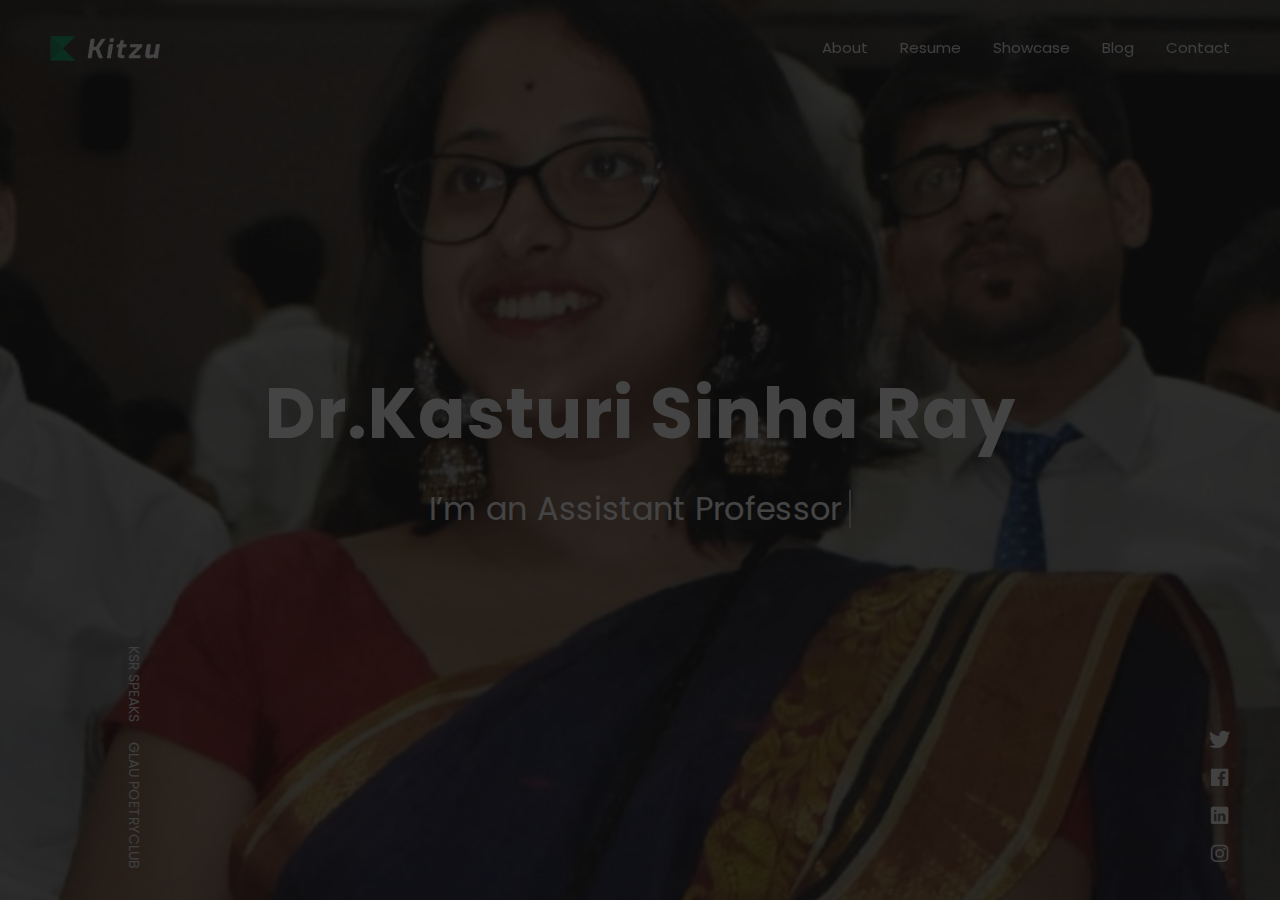
==== commit 1f82d9fc: "Update index.html" ====
--- a/index.html
+++ b/index.html
@@ -9,9 +9,9 @@
   <meta name="description" content="Personal Portfolio Template">
   <meta name="viewport" content="width=device-width, initial-scale=1, shrink-to-fit=no">
   <!-- Favicons-->
-  <!-- <link rel="apple-touch-icon" sizes="180x180" href="img/favicons/apple-touch-icon.png"> -->
-  <!-- <link rel="icon" type="image/png" sizes="32x32" href="img/favicons/favicon-32x32.png">
-  <link rel="icon" type="image/png" sizes="16x16" href="img/favicons/favicon-16x16.png"> -->
+  <link rel="apple-touch-icon" sizes="180x180" href="img/favicons/apple-touch-icon.png">
+  <link rel="icon" type="image/png" sizes="32x32" href="img/favicons/favicon-32x32.png">
+  <link rel="icon" type="image/png" sizes="16x16" href="img/favicons/favicon-16x16.png">
   <!-- Web fonts-->
   <link href="https://fonts.googleapis.com/css?family=Poppins:300,300i,400,400i,500,500i,600,600i,700,700i,800,800i&amp;display=swap" rel="stylesheet">
   <!-- CSS vendors-->
@@ -30,6 +30,20 @@
   <!-- removeIf(customizerDist)-->
   <link rel="stylesheet" href="../customizer/main.css">
   <!-- endremoveIf(customizerDist)-->
+  <!-- Chatra {literal} -->
+<script>
+  (function(d, w, c) {
+      w.ChatraID = '98XJDugsgEivuKFfj';
+      var s = d.createElement('script');
+      w[c] = w[c] || function() {
+          (w[c].q = w[c].q || []).push(arguments);
+      };
+      s.async = true;
+      s.src = 'https://call.chatra.io/chatra.js';
+      if (d.head) d.head.appendChild(s);
+  })(document, window, 'Chatra');
+</script>
+<!-- /Chatra {/literal} -->
 </head>
 
 <body class="theme-dark">
@@ -61,9 +75,9 @@
     <div class="container h-100">
       <div class="row h-100 align-items-center justify-content-center">
         <div class="col-12 col-lg-8 home-content text-center">
-          <h1 class="home-name"><span>Hello.... I’m</span></h1>
-          <h1 class="home-name">Kasturi <span>Sinha</span> Ray</h1>
-          <h4 class="cd-headline clip home-headline">I’m a <span class="cd-words-wrapper single-headline"><b class="is-visible">Teacher</b><b>Youtuber</b><b>Author</b><b>Blogger</b></span></h4>
+          <!-- <h1 class="home-name"><span>Welcome.</span></h1> -->
+          <h1 class="home-name">Dr.<span>Kasturi Sinha</span> Ray</h1>
+          <h4 class="cd-headline clip home-headline">I’m an <span class="cd-words-wrapper single-headline"><b class="is-visible">Assistant Professor</b><b>Researcher</b><b>Youtuber</b><b>Blogger</b></span></h4>
         </div>
       </div>
     </div>
@@ -71,18 +85,18 @@
       <!-- Languages list-->
       <div class="fixed-block block-left">
         <ul class="list-unstyled languages-list">
-          <li><a href="#0"><span class="single-language">KSR Speaks</span></a></li>
-          <li><a href="#0"><span class="single-language">GLAU PoetryClub</span></a></li>
+          <li><a href="https://www.youtube.com/channel/UCznwBdzkL2hkXeM_8Xt1C8A" target="subscribe"><span class="single-language">KSR Speaks</span></a></li>
+          <li><a href="https://www.youtube.com/channel/UCju4QYAMS_6th8_9ssNoh_A"target="subcribe"><span class="single-language">GLAU PoetryClub</span></a></li>
         </ul>
       </div>
       <!-- Social media icons-->
       <div class="fixed-block block-right">
         <ul class="list-unstyled social-icons">
           <li><a href="#0"><i class="icon ion-logo-twitter"></i></a></li>
-          <li><a href="#0"><i class="icon ion-logo-facebook"></i></a></li>
+          <li><a href="https://www.facebook.com/KSR_Speaks-106259987833552/"target="folow"><i class="icon ion-logo-facebook"></i></a></li>
           <li><a href="#0"><i class="icon ion-logo-linkedin"></i></a></li>
-          <li><a href="#0"><i class="icon ion-logo-github"></i></a></li>
-          <li><a href="#0"><i class="icon ion-logo-instagram"></i></a></li>
+          <!-- <li><a href="#0"><i class="icon ion-logo-github"></i></a></li> -->
+          <li><a href="https://www.instagram.com/ksr_speaks/" target="folow"><i class="icon ion-logo-instagram"></i></a></li>
         </ul>
       </div>
     </div>
@@ -114,9 +128,9 @@
                 <div class="col-12 col-lg-7 info-content">
                   <div class="content-block">
                     <h2 class="content-subtitle">Who am i?</h2>
-                    <h6 class="content-title">I'm Kasturi Sinha Ray, a Teacher,Author,Youtuber</h6>
+                    <h6 class="content-title">I’m an Assistant Professor/Researcher/Blogger/Youtuber</h6>
                     <div class="content-description">
-                      <p>I am a freelancer based in the United Kingdom and i have been building noteworthy UX/UI designs and websites for years, which comply with the latest design trends. I help convert a vision and an idea into meaningful and useful products. Having a sharp eye for product evolution helps me prioritize tasks, iterate fast and deliver faster.</p>
+                      <p>I have a doctorate in English Literature. Currently I am an Assistant Professor, Researcher, Blogger and a Youtuber. The best part of me is still a student. I enrolled for my second (distance education) MA in Women and Gender Studies. GLA University has a wonderful club called the  Poetry Club GLAU and I have the honour of being its coordinator. During my bachelor’s and master’s, I had directed and acted in English and Hindi plays. I have also been the commander of 9 Bengal Battalion Women’s contingent NCC. I have  had classical training in vocal music and Ravindra sangeet. Last but not the least I have a Junior diploma in Kathak.</p>
                     </div>
                     <address class="content-info">
                       <div class="row">
@@ -124,12 +138,12 @@
                           <p>Kasturi Sinha Ray</p>
                         </div>
                         <div class="col-12 col-md-6 single-info"><span>Email:</span>
-                          <p><a href="mailto:emma@example.com">karan@example.com</a></p>
+                          <p><a href="mailto:kasturi.ray@gla.ac.in">kasturi.ray@gla.ac.in</a></p>
                         </div>
                       </div>
                       <div class="row">
                         <div class="col-12 col-md-6 single-info"><span>Age:</span>
-                          <p>21</p>
+                          <p>30</p>
                         </div>
                         <div class="col-12 col-md-6 single-info"><span>From:</span>
                           <p>Banglore, India</p>
@@ -139,10 +153,10 @@
                     <div class="d-block d-sm-flex align-items-center"><a class="btn content-download button-main button-scheme" href="#0" role="button">Download CV</a>
                       <ul class="list-unstyled list-inline content-follow">
                         <li class="list-inline-item"><a href="#0"><i class="icon ion-logo-twitter"></i></a></li>
-                        <li class="list-inline-item"><a href="#0"><i class="icon ion-logo-instagram"></i></a></li>
+                        <li class="list-inline-item"><a href="https://www.instagram.com/ksr_speaks/" target="folow"><i class="icon ion-logo-instagram"></i></a></li>
                         <li class="list-inline-item"><a href="#0"><i class="icon ion-logo-linkedin"></i></a></li>
                         <li class="list-inline-item"><a href="#0"><i class="icon ion-logo-github"></i></a></li>
-                        <li class="list-inline-item"><a href="#0"><i class="icon ion-logo-facebook"></i></a></li>
+                        <li class="list-inline-item"><a href="https://www.facebook.com/KSR_Speaks-106259987833552/"target="folow"><i class="icon ion-logo-facebook"></i></a></li>
                       </ul>
                     </div>
                   </div>
@@ -262,61 +276,6 @@
                 </div>
               </div>
             </div>
-            <!-- Pricing section-->
-            <!-- <div class="pricing-section single-section">
-              <div class="row">
-                <div class="col-12">
-                  <div class="section-heading">
-                    <p class="section-description">Get started with my services</p>
-                    <h2 class="section-title">Choose a Plan</h2>
-                  </div>
-                </div>
-              </div> -->
-              <!-- <div class="row align-items-center"> -->
-                <!-- Single plan-->
-                <!-- <div class="col-lg-4">
-                  <div class="single-plan mb-4 mb-sm-5"><i class="plan-icon icon ion-md-egg"></i>
-                    <h3 class="plan-type">Standard</h3>
-                    <h2 class="plan-price">$19/month</h2>
-                    <ul class="list-unstyled plan-list">
-                      <li>Mobile App Design</li>
-                      <li>Responsive Design</li>
-                      <li>Database Development</li>
-                      <li>Web Design</li>
-                      <li>24/7 Support</li>
-                    </ul><a class="btn button-main button-scheme plan-btn" href="#0" role="button">Get Standard</a>
-                  </div>
-                </div> -->
-                <!-- Single plan-->
-                <!-- <div class="col-lg-4">
-                  <div class="single-plan mb-4 mb-sm-5"><i class="plan-icon icon ion-ios-rocket"></i>
-                    <h3 class="plan-type">Professional</h3>
-                    <h2 class="plan-price">$29/month</h2>
-                    <ul class="list-unstyled plan-list">
-                      <li>Mobile App Design</li>
-                      <li>Responsive Design</li>
-                      <li>Database Development</li>
-                      <li>Web Design</li>
-                      <li>24/7 Support</li>
-                    </ul><a class="btn button-main button-scheme plan-btn" href="#0" role="button">Get Pro</a>
-                  </div>
-                </div> -->
-                <!-- Single plan-->
-                <!-- <div class="col-lg-4">
-                  <div class="single-plan mb-4 mb-sm-5"><i class="plan-icon icon ion-logo-ionic"></i>
-                    <h3 class="plan-type">Business</h3>
-                    <h2 class="plan-price">$39/month</h2>
-                    <ul class="list-unstyled plan-list">
-                      <li>Mobile App Design</li>
-                      <li>Responsive Design</li>
-                      <li>Database Development</li>
-                      <li>Web Design</li>
-                      <li>24/7 Support</li>
-                    </ul><a class="btn button-main button-scheme plan-btn" href="#0" role="button">Get Business</a>
-                  </div>
-                </div>
-              </div>
-            </div> -->
           </div>
         </div>
       </div>
@@ -348,16 +307,43 @@
                   <div class="col-block education">
                     <h3 class="col-title">Education</h3>
                     <div class="resume-item"><span class="item-arrow"></span>
-                      <h5 class="item-title">Computer Science</h5><span class="item-details">Cambridge University / 2004 - 2007</span>
-                      <p class="item-description">Lorem ipsum dolor sit amet, consectetur adipisicing elit. Optio quo repudiandae.</p>
-                    </div>
-                    <div class="resume-item"><span class="item-arrow"></span>
-                      <h5 class="item-title">Bachelor Degree</h5><span class="item-details">University of Tokyo / 2008 - 2010</span>
-                      <p class="item-description">Lorem ipsum dolor sit amet, consectetur adipisicing elit. Optio quo repudiandae.</p>
-                    </div>
-                    <div class="resume-item"><span class="item-arrow"></span>
-                      <h5 class="item-title">Master Degree</h5><span class="item-details">Harvard University / 2012 - 2015</span>
-                      <p class="item-description">Lorem ipsum dolor sit amet, consectetur adipisicing elit. Optio quo repudiandae.</p>
+                      <h5 class="item-title">Intermediate Degree</h5><span class="item-details"style="font-weight: 600;font-size: 16px">Higher Secondary/Intermediate / 2006-2009</span>
+                      <p class="item-description" style="font-weight: 100;">West Bengal Board <br> Physics Chemistry Maths Bio <br> Percentage: 75% <br> Div: First </p>
+                      <span class="item-details" style="font-weight: 600; font-size: 16px;">Secondary  / 2006</span>
+                      <p class="item-description" style="font-weight: 100;">ICSE Board <br> Percentage: 77%  <br>Div: First </p>
+                    </div>
+                    <div class="resume-item"><span class="item-arrow"></span>
+                      <h5 class="item-title">Bachelor Degree</h5><span class="item-details"style="font-weight: 600;font-size: 16px">University of Kalyani / 2009-2012 </span>
+                      <p class="item-description"style="font-weight: 100;">BA in English Honours <br>Special paper on Thomas S Eliot<br>Percentage: 66%<br>Div: first</p>
+                    </div>
+                    <div class="resume-item"><span class="item-arrow"></span>
+                      <h5 class="item-title">Master Degree</h5><span class="item-details"style="font-weight: 600;font-size: 16px">Banaras Hindu University / 2012- 2014 </span>
+                      <p class="item-description"style="font-weight: 100;">MA in English <br>Special papers on American Literature and New literature<br>Percentage: 73%<br>Div: first</p>
+                      <span class="item-details"style="font-weight: 600;font-size: 16px">Indira Gandhi National Open University / 2020</span>
+                      <p class="item-description"style="font-weight: 100;">MA in Women and Gender Studies <br>Pursuing </p>
+                      <span class="item-details"style="font-weight: 600;font-size: 16px">Banaras Hindu University / 2016-2020  </span>
+                      <p class="item-description"style="font-weight: 100;">Researched on ‘Memory and History in Kazuo Ishiguro’s Fiction’ </p>
+                    </div>
+                    <h3 class="col-title"style="margin-top:20px">Short Stories</h3>
+                    <div class="resume-item"><span class="item-arrow"></span>
+                      <h5 class="item-title">The Storm</h5><span class="item-details"style="font-weight: 600;font-size: 16px"> Volcano:</span>
+                      <p class="item-description"style="font-weight: 100;">An Eruption of Literary Lava. Department of English, Banaras Hindu University. Varanasi. 2013. Print. ISSN: 2278-8069</p>
+                    </div>
+                    <div class="resume-item"><span class="item-arrow"></span>
+                      <h5 class="item-title">Sting Like a Bee</h5><span class="item-details"style="font-weight: 600;font-size: 16px">Langlit:</span>
+                      <p class="item-description"style="font-weight: 100;"> An International Peer Reviewed Open Access Journal. 23 May 2018. Vol. 4 Issue 4. ISSN: 2349-5189 Impact Factor: 4.23</p>
+                    </div>
+                    <div class="resume-item"><span class="item-arrow"></span>
+                      <h5 class="item-title">The Professor</h5><span class="item-details"style="font-weight: 600;font-size: 16px">Langlit:</span>
+                      <p class="item-description"style="font-weight: 100;"> An International Peer Reviewed Open Access Journal. 23 May 2018. Vol. 4 Issue 4. ISSN: 2349-5189</p>
+                    </div>
+                    <div class="resume-item"><span class="item-arrow"></span>
+                      <h5 class="item-title">Burning Through Time</h5>
+                      <p class="item-description"style="font-weight: 100;"> Journal of Literature and Aesthetics: An international peer-reviewed journal devoted to critical and creative writing in English. Vol. 18 No. 2 July-Dec 2018. UGC approved journal. Ser.no 342 ISSN: 2278- 523X <br><a href="http://jlaindia.com/recent.html" target="info">More info</a></p>
+                    </div>
+                    <div class="resume-item"><span class="item-arrow"></span>
+                      <h5 class="item-title">Incomplete Coversations</h5><span class="item-details"style="font-weight: 600;font-size: 16px">Langlit:</span>
+                      <p class="item-description"style="font-weight: 100;"> An International Peer Reviewed Open Access Journal. Vol 6.3. Feb 2020. ISSN 2349-5189<br><a href="https://drive.google.com/file/d/10GjP7VxAZNXvQR8fJrsWj8IrESApD3AV/view?usp=sharing" download="Incomplete Coversations by kasturi sinha ray">More info</a></p>
                     </div>
                   </div>
                 </div>
@@ -366,17 +352,45 @@
                   <div class="col-block experience">
                     <h3 class="col-title">Experience</h3>
                     <div class="resume-item"><span class="item-arrow"></span>
-                      <h5 class="item-title">Software Engineer</h5><span class="item-details">Adobe / 2015 - 2017</span>
-                      <p class="item-description">Lorem ipsum dolor sit amet, consectetur adipisicing elit. Optio quo repudiandae.</p>
-                    </div>
-                    <div class="resume-item"><span class="item-arrow"></span>
-                      <h5 class="item-title">Back-End Developer</h5><span class="item-details">Google / 2017 - 2018</span>
-                      <p class="item-description">Lorem ipsum dolor sit amet, consectetur adipisicing elit. Optio quo repudiandae.</p>
-                    </div>
-                    <div class="resume-item"><span class="item-arrow"></span>
-                      <h5 class="item-title">UI/UX Designer</h5><span class="item-details">Discord / 2019 - Present</span>
-                      <p class="item-description">Lorem ipsum dolor sit amet, consectetur adipisicing elit. Optio quo repudiandae.</p>
-                    </div>
+                      <h5 class="item-title">Teaching Experience</h5><span class="item-details"style="font-weight: 600;font-size: 16px">As an Assistant Professor at GLA University </span>
+                      <p class="item-description"style="font-weight: 200;"><li type="1">Institute of Humanities and Applied Sciences</li></p>
+                      <p class="item-description"style="font-weight: 700;">course</p>
+                      <p class="item-description"style="font-weight: 100;"><li>English Language Skills for Communication. <br><ul>(2019-July 2020)</ul>  
+                      </li></p>
+                      <p class="item-description"style="font-weight: 100;"><li>Introduction to Gender and Women’s Studies. <br><ul>(Jan 2020- July 2020)</ul> 
+                      </li></p>
+                      <p class="item-description"style="font-weight: 100;"><li>Communication Skills and Personality Development. <br><ul>(Jan 2020-July 2020)</ul>
+                      </li></p>
+                      <p class="item-description"style="font-weight: 100;"><li>Immersion Spoken English. <br><ul>(July 2020)</ul>  
+                      </li></p>
+                      <p class="item-description"style="font-weight: 100;"><li>Effective Communication and Personality Development. <br><ul>(July 2020) </ul>
+                      </li></p>
+                      <p class="item-description"style="font-weight: 600;font-size: 16px">As a researcher at Banaras Hindu University</p>
+                      <p class="item-description"style="font-weight: 100;"><ol whitespace="none;"><li>Institute of Agricultural Sciences</li></ol></p>
+                      <p class="item-description"style="font-weight: 700;">course</p>
+                      <p class="item-description"style="font-weight: 100;"><li> Comprehensive and Communicative English.<br><ul>(Aug 2016-Nov 2016)</ul>  
+                      </li></p>
+                    </div>
+                    <div class="resume-item"><span class="item-arrow"></span>
+                      <h5 class="item-title">Publications</h5><span class="item-details"style="font-weight: 600;font-size: 16px">Paper</span>
+                      <p class="item-description"style="font-weight: 100;"><li>“Memory and Kazuo Ishiguro’s Novels: A Review”. <br> The Literary Herald:</li>
+                     <ul> An International Refereed English e-Journal.pg 292-309. Vol. 2(4). March. 2017. 31st March, 2017. ISSN 2454-3365. <br><a href="http://tlhjournal.com/uploads/products/38.kasturi-sinha-ray-article1.pdf" target="download">More info</a>
+                    </ul></p>
+                      <p class="item-description"style="font-weight: 100;"><li>“Kathy H’s identity and The Reader’s Role in Kazuo Ishiguro’s Never  let Me Go”.</li>
+                     <ul>International Journal of Creative Research Thoughts. 1 st January, 2018. ISSN 2320-2882. Pp 284-288.<br><a href="https://ijellh.com/OJS/index.php/OJS/article/download/2939/2766/" target="download">More info</a>
+                    </ul></p>
+                      <p class="item-description"style="font-weight: 100;"><li>“Manipulating Reading: A Detailed Study of the Mnemotechniques in Kazuo Ishiguro’s Never Let Me Go, a Love Story.”</li>
+                     <ul>International Journal of English literature, Language in Humanities (IJELLH) 6.1. pp770-784. January 2018. Web. ISSN:2321-7065<br><a href="#0" target="download">More info</a>
+                    </ul></p>
+                      <p class="item-description"style="font-weight: 100;"><li>“Indian Women and Education: A Contextual Study of Sudha Murthy’s ‘How I Taught My Grandmother To Read’.”</li>
+                     <ul> International Journal of English literature, Language in Humanities (IJELLH) 6.2. pp 432-441. February 2018. ISSN: 2321-7065<br><a href="https://ijellh.com/OJS/index.php/OJS/article/view/3158/2933" target="download">More info</a>
+                    </ul></p>
+                      <p class="item-description"style="font-weight: 100;"><li>“Personal and Professional: Exploring the Father- Son Relationship in Kazuo Ishiguro’s The Remains of the Day.”</li>
+                     <ul>  American International Journal of Research in Humanities, Arts and Social Sciences (AIJRHASS). 22(1), March-May 2018. Pp 33-37. Web. ISSN (Print): 2328-3734, ISSN (Online): 2328- 3696. <br><a href="http://iasir.net/AIJRHASSpapers/AIJRHASS18-207.pdf" target="download">More info</a>
+                    </ul></p>
+                      <p class="item-description"style="font-weight: 100;"><li>“Paulo Coelho’s Women and Indian Mysticism.” American International Journal of Research in Humanities, Arts and Social Sciences (AIJRHASS). 24(1), September-November,2018 pg.58-61.Web.ISSN (Print):2328-3734,ISSN (Online):2328-3696<br><a href="http://iasir.net/AIJRHASSpapers/AIJRHASS18-412.pdf" target="download">More info</a></li>
+                    </ul></p>
+                  </div>
                   </div>
                 </div>
               </div>
@@ -442,7 +456,7 @@
                   <p class="video-description">Lorem ipsum dolor sit amet, consectetur adipisicing elit. Quia cum quasi assumenda culpa praesentium consectetur voluptatibus expedita. Voluptatem tempore, aspernatur rem facilis, distinctio nemo! Odio velit, nemo dolorem voluptas!</p>
                   <p class="video-description">Lorem ipsum dolor sit amet, consectetur adipisicing elit. Laudantium qui aspernatur unde mollitia, in laborum.</p>
                 </div>
-                <div class="col-12 col-lg-6 video-part"><a class="media-lightbox" href="https://www.youtube.com/watch?v=doteMqP6eSc" data-lightbox>
+                <div class="col-12 col-lg-6 video-part"><a class="media-lightbox" href="https://www.youtube.com/watch?v=Z0AIQUCrHzc&feature=youtu.be" data-lightbox>
                     <div class="embed-responsive embed-responsive-16by9">
                       <div class="embed-responsive-item element-cover-bg"><span class="play-wrapper"><i class="icon ion-md-play"></i></span></div>
                     </div>
@@ -479,43 +493,102 @@
                 <div class="col-12">
                   <ul class="list-inline filter-control" role="group" aria-label="Filter Control">
                     <li class="list-inline-item tab-active" data-filter="*">All</li>
-                    <li class="list-inline-item" data-filter=".brand">Brand</li>
-                    <li class="list-inline-item" data-filter=".design">Design</li>
-                    <li class="list-inline-item" data-filter=".photos">Photos</li>
+                    <li class="list-inline-item" data-filter=".brand">Newspapers</li>
+                    <li class="list-inline-item" data-filter=".design">School Functions</li>
+                    <li class="list-inline-item" data-filter=".photos">Ceremonys</li>
+                    <li class="list-inline-item" data-filter=".bhu">IIT(BHU)</li>
+                    <li class="list-inline-item" data-filter=".gla">Gla University</li>
                   </ul>
                 </div>
               </div>
               <!-- Thumbnail list-->
               <div class="portfolio-grid row">
                 <!-- Single item-->
-                <div class="single-item col-6 col-lg-4 design"><a class="portfolio-item" href="img/item-1.jpg" data-lightbox>
-                    <div class="portfolio-wrapper"><img class="img-fluid" alt="Item" src="img/item-1.jpg">
-                      <div class="item-content">
-                        <h6 class="content-title">Label Tag Mockup</h6><span class="content-more">More Info</span>
+                <div class="single-item col-6 col-lg-4 design"><a class="portfolio-item" href="img/showcase images/image7.jpg" data-lightbox>
+                    <div class="portfolio-wrapper"><img class="img-fluid" alt="Item" src="img/showcase images/image7.jpg">
+                      <div class="item-content">
+                        <h6 class="content-title"> Directed and Acted in ‘The Rivals’ by Sheridan <br>(2010)</h6><span class="content-more">More Info</span>
                       </div>
                     </div>
                   </a></div>
                 <!-- Single item-->
-                <div class="single-item col-6 col-lg-4 photos"><a class="portfolio-item" href="img/item-2.jpg" data-lightbox>
-                    <div class="portfolio-wrapper"><img class="img-fluid" alt="Item" src="img/item-2.jpg">
-                      <div class="item-content">
-                        <h6 class="content-title">3D Bag Mockup</h6><span class="content-more">More Info</span>
+                <div class="single-item col-6 col-lg-4 photos"><a class="portfolio-item" href="img/showcase images/image3.jpg" data-lightbox>
+                    <div class="portfolio-wrapper"><img class="img-fluid" alt="Item" src="img/showcase images/image3.jpg">
+                      <div class="item-content">
+                        <h6 class="content-title"> Convocation Ceremony after MA <br>(2015)</h6><span class="content-more">More Info</span>
                       </div>
                     </div>
                   </a></div>
                 <!-- Single item-->
-                <div class="single-item col-6 col-lg-4 design"><a class="portfolio-item" href="img/item-3.jpg" data-lightbox>
-                    <div class="portfolio-wrapper"><img class="img-fluid" alt="Item" src="img/item-3.jpg">
-                      <div class="item-content">
-                        <h6 class="content-title">Modern Bag Design</h6><span class="content-more">More Info</span>
+                <div class="single-item col-6 col-lg-4 bhu"><a class="portfolio-item" href="img/showcase images/image9.jpg" data-lightbox>
+                    <div class="portfolio-wrapper"><img class="img-fluid" alt="Item" src="img/showcase images/image9.jpg">
+                      <div class="item-content">
+                        <h6 class="content-title">Indian Science fiction Association Seminar- 2018 <br>IIT(BHU)</h6><span class="content-more">More Info</span>
+                      </div>
+                    </div>
+                  </a></div>
+                <div class="single-item col-6 col-lg-4 bhu"><a class="portfolio-item" href="img/showcase images/image4.jpg" data-lightbox>
+                    <div class="portfolio-wrapper"><img class="img-fluid" alt="Item" src="img/showcase images/image4.jpg">
+                      <div class="item-content">
+                        <h6 class="content-title">Indian Science fiction Association Seminar- 2018 <br>IIT(BHU)</h6><span class="content-more">More Info</span>
+                      </div>
+                    </div>
+                  </a></div>
+                  <!--single item-->
+                <div class="single-item col-6 col-lg-4 gla"><a class="portfolio-item" href="img/showcase images/image1.jpg" data-lightbox>
+                    <div class="portfolio-wrapper"><img class="img-fluid" alt="Item" src="img/showcase images/image1.jpg">
+                      <div class="item-content">
+                        <h6 class="content-title">Event Photograph organised in <br>(GLA UNIVERSITY MATHURA)</h6><span class="content-more">More Info</span>
+                      </div>
+                    </div>
+                  </a></div>
+                <div class="single-item col-6 col-lg-4 gla"><a class="portfolio-item" href="img/showcase images/image2.jpg" data-lightbox>
+                    <div class="portfolio-wrapper"><img class="img-fluid" alt="Item" src="img/showcase images/image2.jpg">
+                      <div class="item-content">
+                        <h6 class="content-title">Event Photograph organised in <br>(GLA UNIVERSITY MATHURA)</h6><span class="content-more">More Info</span>
+                      </div>
+                    </div>
+                  </a></div>
+                <div class="single-item col-6 col-lg-4 gla"><a class="portfolio-item" href="img/showcase images/image5.jpg" data-lightbox>
+                    <div class="portfolio-wrapper"><img class="img-fluid" alt="Item" src="img/showcase images/image5.jpg">
+                      <div class="item-content">
+                        <h6 class="content-title">Event Photograph organised in <br>(GLA UNIVERSITY MATHURA)</h6><span class="content-more">More Info</span>
+                      </div>
+                    </div>
+                  </a></div>
+                <div class="single-item col-6 col-lg-4 gla"><a class="portfolio-item" href="img/showcase images/image6.jpg" data-lightbox>
+                    <div class="portfolio-wrapper"><img class="img-fluid" alt="Item" src="img/showcase images/image6.jpg">
+                      <div class="item-content">
+                        <h6 class="content-title">Event Photograph organised in <br>(GLA UNIVERSITY MATHURA)</h6><span class="content-more">More Info</span>
+                      </div>
+                    </div>
+                  </a></div>
+                <div class="single-item col-6 col-lg-4 gla"><a class="portfolio-item" href="img/showcase images/image8.jpg" data-lightbox>
+                    <div class="portfolio-wrapper"><img class="img-fluid" alt="Item" src="img/showcase images/image8.jpg">
+                      <div class="item-content">
+                        <h6 class="content-title">Event Photograph organised in <br>(GLA UNIVERSITY MATHURA)</h6><span class="content-more">More Info</span>
+                      </div>
+                    </div>
+                  </a></div>
+                <div class="single-item col-6 col-lg-4 gla"><a class="portfolio-item" href="img/WhatsApp Image 2020-08-20 at 3.57.15 PM.jpeg" data-lightbox>
+                    <div class="portfolio-wrapper"><img class="img-fluid" alt="Item" src="img/WhatsApp Image 2020-08-20 at 3.57.15 PM.jpeg">
+                      <div class="item-content">
+                        <h6 class="content-title">Event Photograph organised in <br>(GLA UNIVERSITY MATHURA)</h6><span class="content-more">More Info</span>
+                      </div>
+                    </div>
+                  </a></div>
+                <div class="single-item col-6 col-lg-4 gla"><a class="portfolio-item" href="img/WhatsApp Image 2020-08-20 at 4.02.36 PM.jpeg" data-lightbox>
+                    <div class="portfolio-wrapper"><img class="img-fluid" alt="Item" src="img/WhatsApp Image 2020-08-20 at 4.02.36 PM.jpeg">
+                      <div class="item-content">
+                        <h6 class="content-title">Event Photograph</h6><span class="content-more">More Info</span>
                       </div>
                     </div>
                   </a></div>
                 <!-- Single item-->
-                <div class="single-item col-6 col-lg-4 brand"><a class="portfolio-item" href="img/item-4.jpg" data-lightbox>
-                    <div class="portfolio-wrapper"><img class="img-fluid" alt="Item" src="img/item-4.jpg">
-                      <div class="item-content">
-                        <h6 class="content-title">Coffee Cup Design</h6><span class="content-more">More Info</span>
+                <div class="single-item col-6 col-lg-4 brand"><a class="portfolio-item" href="img/showcase images/image10.jpg" data-lightbox>
+                    <div class="portfolio-wrapper"><img class="img-fluid" alt="Item" src="img/showcase images/image10.jpg">
+                      <div class="item-content">
+                        <h6 class="content-title">Staging of the Hindi Translation of Satre’s Men Without Shadow <br>(2016)</h6><span class="content-more">More Info</span>
                       </div>
                     </div>
                   </a></div>
@@ -652,14 +725,14 @@
               <div class="row">
                 <!-- Contact form-->
                 <div class="col-12 col-lg-7">
-                  <form class="contact-form" id="contact-form" action="http://exill.dk/demo/kitzu/template/php/contact.php">
+                  <form class="contact-form" id="contact-form" action="contact.php" method="POST" enctype="multipart/form-data" role="form">
                     <h4 class="content-title">Message Me</h4>
                     <div class="row">
-                      <div class="col-12 col-md-6 form-group"><input class="form-control" id="contact-name" type="text" name="name" placeholder="Name" required=""></div>
-                      <div class="col-12 col-md-6 form-group"><input class="form-control" id="contact-email" type="email" name="email" placeholder="Email" required=""></div>
-                      <div class="col-12 form-group"><input class="form-control" id="contact-subject" type="text" name="subject" placeholder="Subject" required=""></div>
-                      <div class="col-12 form-group form-message"><textarea class="form-control" id="contact-message" name="message" placeholder="Message" rows="5" required=""></textarea></div>
-                      <div class="col-12 form-submit"><button class="btn button-main button-scheme" id="contact-submit" type="submit">Send Message</button>
+                      <div class="col-12 col-md-6 form-group"><input class="form-control" type="text" name="name" placeholder="Name" required=""></div>
+                      <div class="col-12 col-md-6 form-group"><input class="form-control"  type="email" name="email" placeholder="Email" required=""></div>
+                      <div class="col-12 form-group"><input class="form-control" type="text"name="subject" placeholder="Subject" required=""></div>
+                      <div class="col-12 form-group form-message"><textarea class="form-control"name="message" placeholder="Message" rows="5" required=""></textarea></div>
+                      <div class="col-12 form-submit"><button class="btn button-main button-scheme" type="submit">Send Message</button>
                         <p class="contact-feedback"></p>
                       </div>
                     </div>
@@ -688,14 +761,14 @@
                       <li>
                         <div class="media align-items-center"><span class="info-icon"><i class="icon ion-md-call"></i></span>
                           <div class="media-body info-details">
-                            <h6 class="info-type">Call Me</h6><span class="info-value"><a href="tel:+441632967704">+44 1632 967704</a></span>
+                            <h6 class="info-type">Call Me</h6><span class="info-value"><a href="tel:+91 8726890365">+44 1632 967704</a></span>
                           </div>
                         </div>
                       </li>
                       <li>
                         <div class="media align-items-center"><span class="info-icon"><i class="icon ion-md-send"></i></span>
                           <div class="media-body info-details">
-                            <h6 class="info-type">Email Me</h6><span class="info-value"><a href="mailto:emma@example.com">karan@example.com</a></span>
+                            <h6 class="info-type">Email Me</h6><span class="info-value"><a href="mailto:kasturisinharay@gmail.com ">kasturisinharay@gmail.com </a></span>
                           </div>
                         </div>
                       </li>
@@ -715,7 +788,7 @@
       <span class="tool-toggler"><i class="icon ion-md-settings"></i></span>
       <div class="tool-box">
         <ul class="list-inline single-block color-switcher">
-          <li class="list-inline-item" style="background-color: #2c31ff;" data-path="css/colors/main-blueviolet.css"></li>
+          <li class="list-inline-item" style="background-color: #1418df;" data-path="css/colors/main-blueviolet.css"></li>
           <li class="list-inline-item" style="background-color: #3460D1;" data-path="css/colors/main-nightskyblue.css"></li>
           <li class="list-inline-item" style="background-color: #EE3158;" data-path="css/colors/main-redpink.css"></li>
           <li class="list-inline-item" style="background-color: #007bff;" data-path="css/colors/main-blue.css"></li>
@@ -764,4 +837,4 @@
   <!-- endremoveIf(customizerDist)-->
 </body>
 
-</html>+</html>
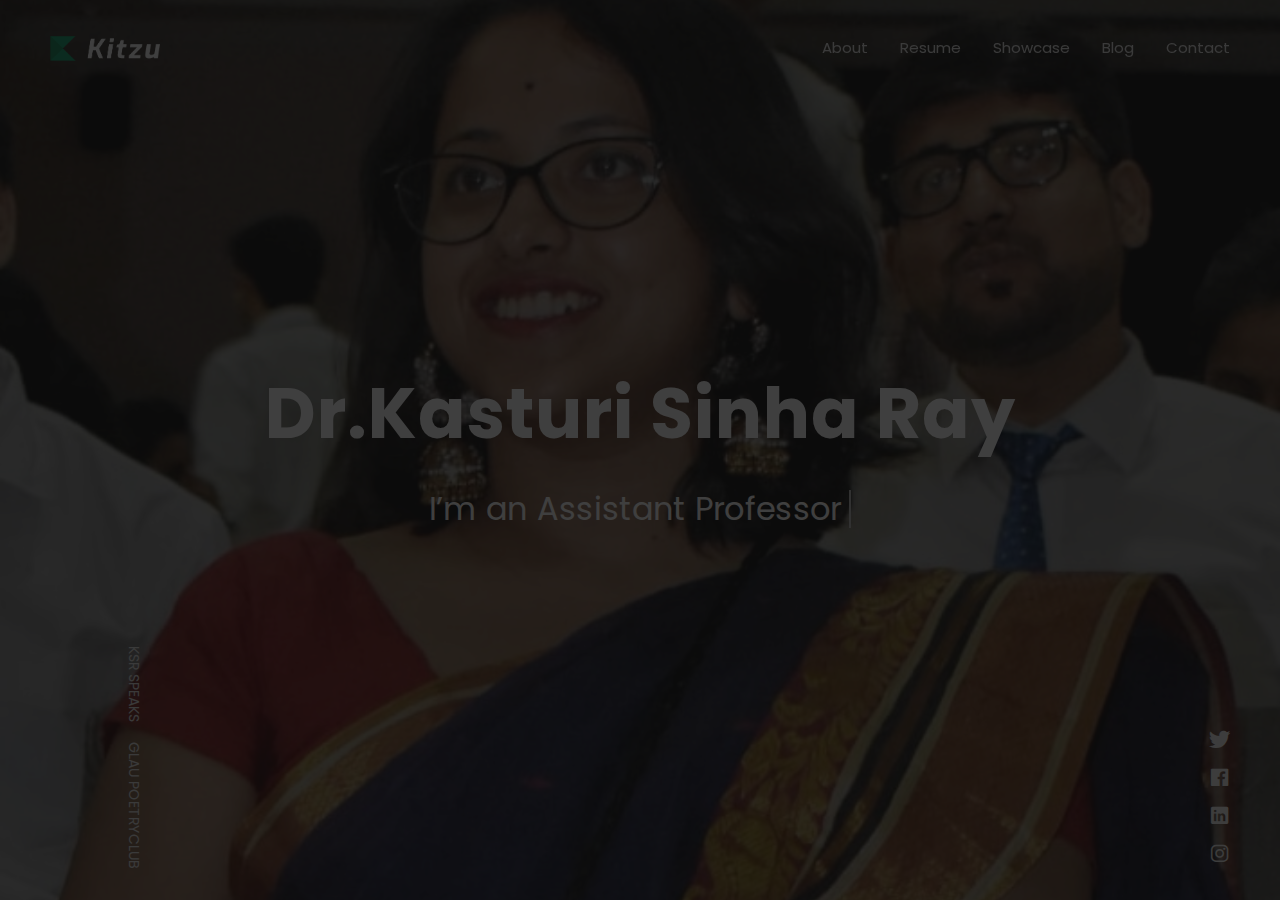
==== commit e6902898: "Update index.html" ====
--- a/index.html
+++ b/index.html
@@ -813,7 +813,7 @@
           <li class="list-inline-item" style="background-color: #ffb100;" data-path="css/colors/main-darkyellow.css"></li>
         </ul>
         <div class="single-block buy-btn mb-0">
-          <a class="btn btn-success btn-sm" target="_blank" href="https://themeforest.net/item/kitzu-personal-portfolio-template/26075107" role="button">Buy Kitzu</a>
+          <a class="btn btn-success btn-sm" target="_blank" href="https://themeforest.net/item/kitzu-personal-portfolio-template/26075107" role="button">Buy Kasturi</a>
         </div>
       </div>
     </div>
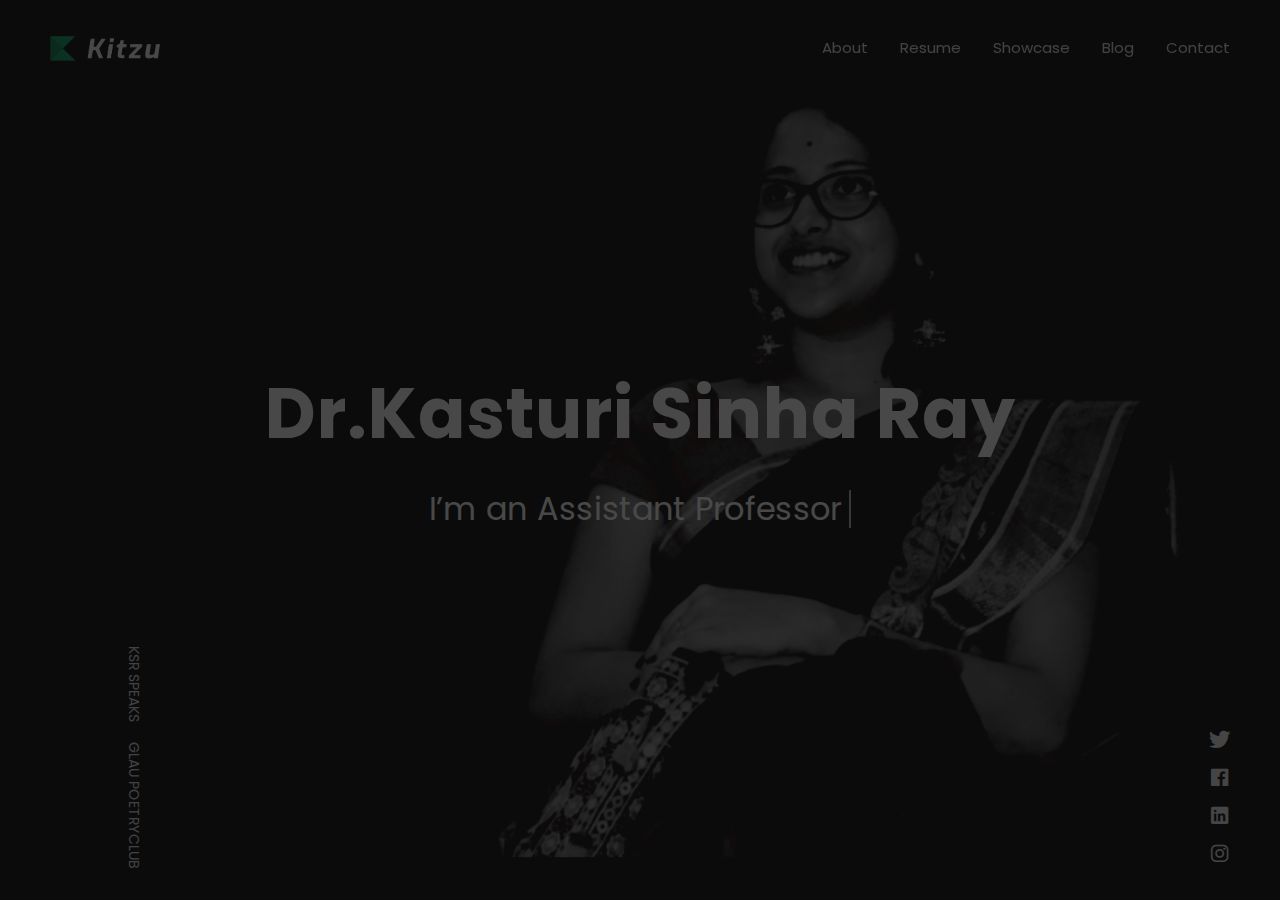
==== commit aa795220: "Update index.html" ====
--- a/index.html
+++ b/index.html
@@ -71,7 +71,7 @@
     </div>
   </nav>
   <!-- Home-->
-  <section class="home-area element-cover-bg" id="home" style="background-image:url(img/WhatsApp\ Image\ 2020-08-20\ at\ 4.02.36\ PM.jpeg)">
+  <section class="home-area element-cover-bg" id="home" style="background-image:url(img/hero2.jpg)">
     <div class="container h-100">
       <div class="row h-100 align-items-center justify-content-center">
         <div class="col-12 col-lg-8 home-content text-center">
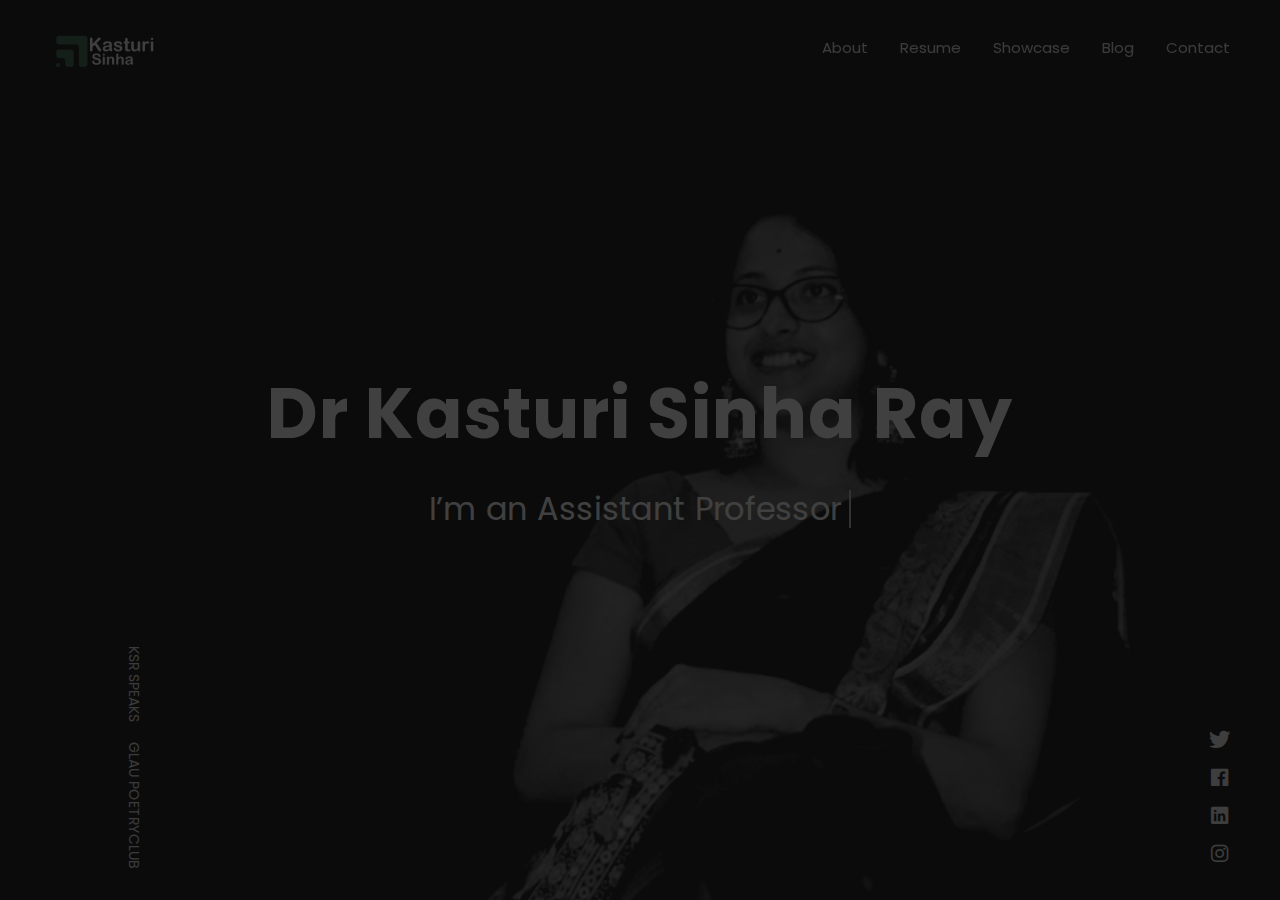
==== commit b5bbc509: "mater" ====
--- a/index.html
+++ b/index.html
@@ -57,7 +57,7 @@
   <!-- Navbar-->
   <nav class="navbar-expand-md navbar fixed-top" id="navbar"><a class="navbar-brand" data-scroll="" href="#home-area">
       <!-- Navbar Logo-->
-      <img class="img-fluid" src="img/img-kitzu-logo.png" alt="Logo"></a>
+      <img class="img-fluid" src="img/logo.png" alt="Logo"></a>
     <span class="navbar-menu ml-auto" data-toggle="collapse" data-target="#navbarSupportedContent" aria-controls="navbarSupportedContent" aria-expanded="false" aria-label="Toggle navigation" role="button"><span class="btn-line"></span></span>
     <div class="collapse navbar-collapse order-1 order-lg-0" id="navbarSupportedContent">
       <!-- Navbar menu-->
@@ -71,13 +71,13 @@
     </div>
   </nav>
   <!-- Home-->
-  <section class="home-area element-cover-bg" id="home" style="background-image:url(img/hero2.jpg)">
+  <section class="home-area element-cover-bg" id="home" style="background-image:url(img/kasturi.jpg)">
     <div class="container h-100">
       <div class="row h-100 align-items-center justify-content-center">
         <div class="col-12 col-lg-8 home-content text-center">
           <!-- <h1 class="home-name"><span>Welcome.</span></h1> -->
-          <h1 class="home-name">Dr.<span>Kasturi Sinha</span> Ray</h1>
-          <h4 class="cd-headline clip home-headline">I’m an <span class="cd-words-wrapper single-headline"><b class="is-visible">Assistant Professor</b><b>Researcher</b><b>Youtuber</b><b>Blogger</b></span></h4>
+          <h1 class="home-name">Dr <span>Kasturi Sinha</span> Ray</h1>
+          <h4 class="cd-headline clip home-headline">I’m <span class="cd-words-wrapper single-headline"><b class="is-visible">an Assistant Professor</b><b>a Researcher</b><b>a Youtuber</b><b>a Blogger</b></span></h4>
         </div>
       </div>
     </div>
@@ -123,7 +123,7 @@
             <div class="info-section single-section">
               <div class="row align-items-center">
                 <!-- Picture part-->
-                <div class="col-12 col-lg-5 info-img"><img class="img-fluid img-thumbnail" src="img/WhatsApp Image 2020-08-20 at 3.57.15 PM.jpeg" alt="About Picture"></div>
+                <div class="col-12 col-lg-5 info-img"><img class="img-fluid img-thumbnail" src="img/info1-img.jpg" alt="About Picture"></div>
                 <!-- Content part-->
                 <div class="col-12 col-lg-7 info-content">
                   <div class="content-block">
@@ -135,7 +135,7 @@
                     <address class="content-info">
                       <div class="row">
                         <div class="col-12 col-md-6 single-info"><span>Name:</span>
-                          <p>Kasturi Sinha Ray</p>
+                          <p>Dr Kasturi Sinha Ray</p>
                         </div>
                         <div class="col-12 col-md-6 single-info"><span>Email:</span>
                           <p><a href="mailto:kasturi.ray@gla.ac.in">kasturi.ray@gla.ac.in</a></p>
@@ -150,7 +150,7 @@
                         </div>
                       </div>
                     </address>
-                    <div class="d-block d-sm-flex align-items-center"><a class="btn content-download button-main button-scheme" href="#0" role="button">Download CV</a>
+                    <div class="d-block d-sm-flex align-items-center"><a class="btn content-download button-main button-scheme" href="img/Kasturi CV 20.08.pdf" target="download" role="button">Download CV</a>
                       <ul class="list-unstyled list-inline content-follow">
                         <li class="list-inline-item"><a href="#0"><i class="icon ion-logo-twitter"></i></a></li>
                         <li class="list-inline-item"><a href="https://www.instagram.com/ksr_speaks/" target="folow"><i class="icon ion-logo-instagram"></i></a></li>
@@ -307,23 +307,27 @@
                   <div class="col-block education">
                     <h3 class="col-title">Education</h3>
                     <div class="resume-item"><span class="item-arrow"></span>
-                      <h5 class="item-title">Intermediate Degree</h5><span class="item-details"style="font-weight: 600;font-size: 16px">Higher Secondary/Intermediate / 2006-2009</span>
-                      <p class="item-description" style="font-weight: 100;">West Bengal Board <br> Physics Chemistry Maths Bio <br> Percentage: 75% <br> Div: First </p>
-                      <span class="item-details" style="font-weight: 600; font-size: 16px;">Secondary  / 2006</span>
-                      <p class="item-description" style="font-weight: 100;">ICSE Board <br> Percentage: 77%  <br>Div: First </p>
-                    </div>
-                    <div class="resume-item"><span class="item-arrow"></span>
-                      <h5 class="item-title">Bachelor Degree</h5><span class="item-details"style="font-weight: 600;font-size: 16px">University of Kalyani / 2009-2012 </span>
-                      <p class="item-description"style="font-weight: 100;">BA in English Honours <br>Special paper on Thomas S Eliot<br>Percentage: 66%<br>Div: first</p>
-                    </div>
-                    <div class="resume-item"><span class="item-arrow"></span>
-                      <h5 class="item-title">Master Degree</h5><span class="item-details"style="font-weight: 600;font-size: 16px">Banaras Hindu University / 2012- 2014 </span>
-                      <p class="item-description"style="font-weight: 100;">MA in English <br>Special papers on American Literature and New literature<br>Percentage: 73%<br>Div: first</p>
-                      <span class="item-details"style="font-weight: 600;font-size: 16px">Indira Gandhi National Open University / 2020</span>
-                      <p class="item-description"style="font-weight: 100;">MA in Women and Gender Studies <br>Pursuing </p>
-                      <span class="item-details"style="font-weight: 600;font-size: 16px">Banaras Hindu University / 2016-2020  </span>
-                      <p class="item-description"style="font-weight: 100;">Researched on ‘Memory and History in Kazuo Ishiguro’s Fiction’ </p>
-                    </div>
+                    <h5 class="item-title">PhD in English Literature </h5><span class="item-details"style="font-weight: 600;font-size: 16px">Banaras Hindu University / 2016-2020  </span>
+                    <p class="item-description"style="font-weight: 100;">Researched on ‘Memory and History in Kazuo Ishiguro’s Fiction’ </p>
+                  </div>
+                  <div class="resume-item"><span class="item-arrow"></span>
+                    <h5 class="item-title">Master Degree</h5><span class="item-details"style="font-weight: 600;font-size: 16px">Banaras Hindu University / 2012- 2014 </span>
+                    <p class="item-description"style="font-weight: 100;">MA in English <br>Special papers on American Literature and New literature<br>Percentage: 73%<br>Div: first</p>
+                    <span class="item-details"style="font-weight: 600;font-size: 16px">Indira Gandhi National Open University / 2020</span>
+                    <p class="item-description"style="font-weight: 100;">MA in Women and Gender Studies <br>Pursuing </p>
+                  </div>
+                  <div class="resume-item"><span class="item-arrow"></span>
+                    <h5 class="item-title">Bachelor Degree</h5><span class="item-details"style="font-weight: 600;font-size: 16px">University of Kalyani / 2009-2012 </span>
+                    <p class="item-description"style="font-weight: 100;">BA in English Honours <br>Special paper on Thomas S Eliot<br>Percentage: 66%<br>Div: first</p>
+                  </div>
+                  <div class="resume-item"><span class="item-arrow"></span>
+                    <h5 class="item-title">Intermediate Degree</h5><span class="item-details"style="font-weight: 600;font-size: 16px">Higher Secondary/Intermediate / 2006-2009</span>
+                    <p class="item-description" style="font-weight: 100;">West Bengal Board <br> Physics Chemistry Maths Bio <br> Percentage: 75% <br> Div: First </p>
+                  </div>
+                  <div class="resume-item"><span class="item-arrow"></span>
+                    <h5 class="item-title">Secondary Degree</h5><span class="item-details" style="font-weight: 600; font-size: 16px;">Secondary  / 2006</span>
+                    <p class="item-description" style="font-weight: 100;">ICSE Board <br> Percentage: 77%  <br>Div: First </p>
+                  </div>
                     <h3 class="col-title"style="margin-top:20px">Short Stories</h3>
                     <div class="resume-item"><span class="item-arrow"></span>
                       <h5 class="item-title">The Storm</h5><span class="item-details"style="font-weight: 600;font-size: 16px"> Volcano:</span>
@@ -570,8 +574,8 @@
                       </div>
                     </div>
                   </a></div>
-                <div class="single-item col-6 col-lg-4 gla"><a class="portfolio-item" href="img/WhatsApp Image 2020-08-20 at 3.57.15 PM.jpeg" data-lightbox>
-                    <div class="portfolio-wrapper"><img class="img-fluid" alt="Item" src="img/WhatsApp Image 2020-08-20 at 3.57.15 PM.jpeg">
+                <div class="single-item col-6 col-lg-4 gla"><a class="portfolio-item" href="img/info1-img1.jpg" data-lightbox>
+                    <div class="portfolio-wrapper"><img class="img-fluid" alt="Item" src="img/info1-img.jpg">
                       <div class="item-content">
                         <h6 class="content-title">Event Photograph organised in <br>(GLA UNIVERSITY MATHURA)</h6><span class="content-more">More Info</span>
                       </div>
@@ -837,4 +841,4 @@
   <!-- endremoveIf(customizerDist)-->
 </body>
 
-</html>
+</html>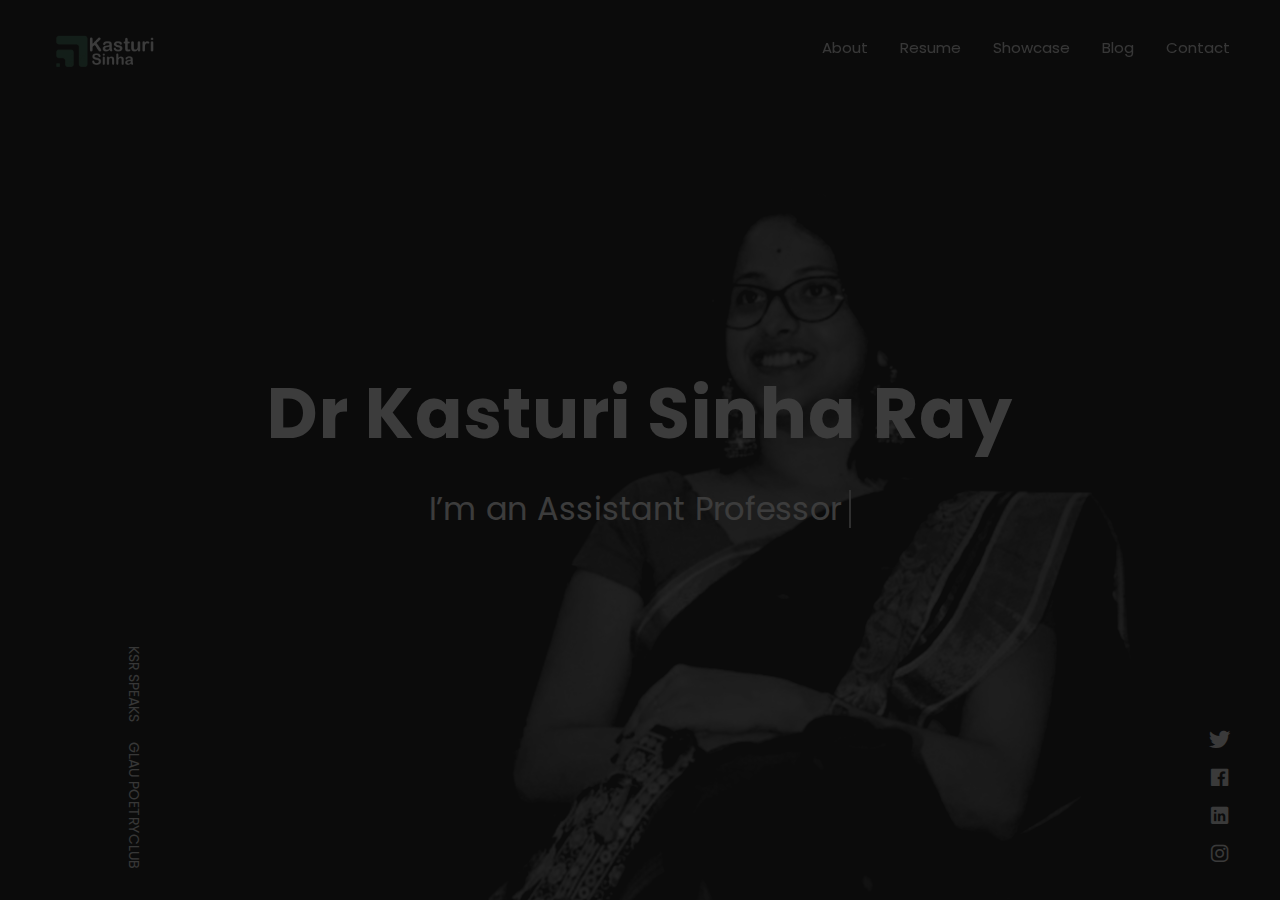
==== commit 8ec7eb3e: "Update index.html" ====
--- a/index.html
+++ b/index.html
@@ -841,4 +841,4 @@
   <!-- endremoveIf(customizerDist)-->
 </body>
 
-</html>+</html>
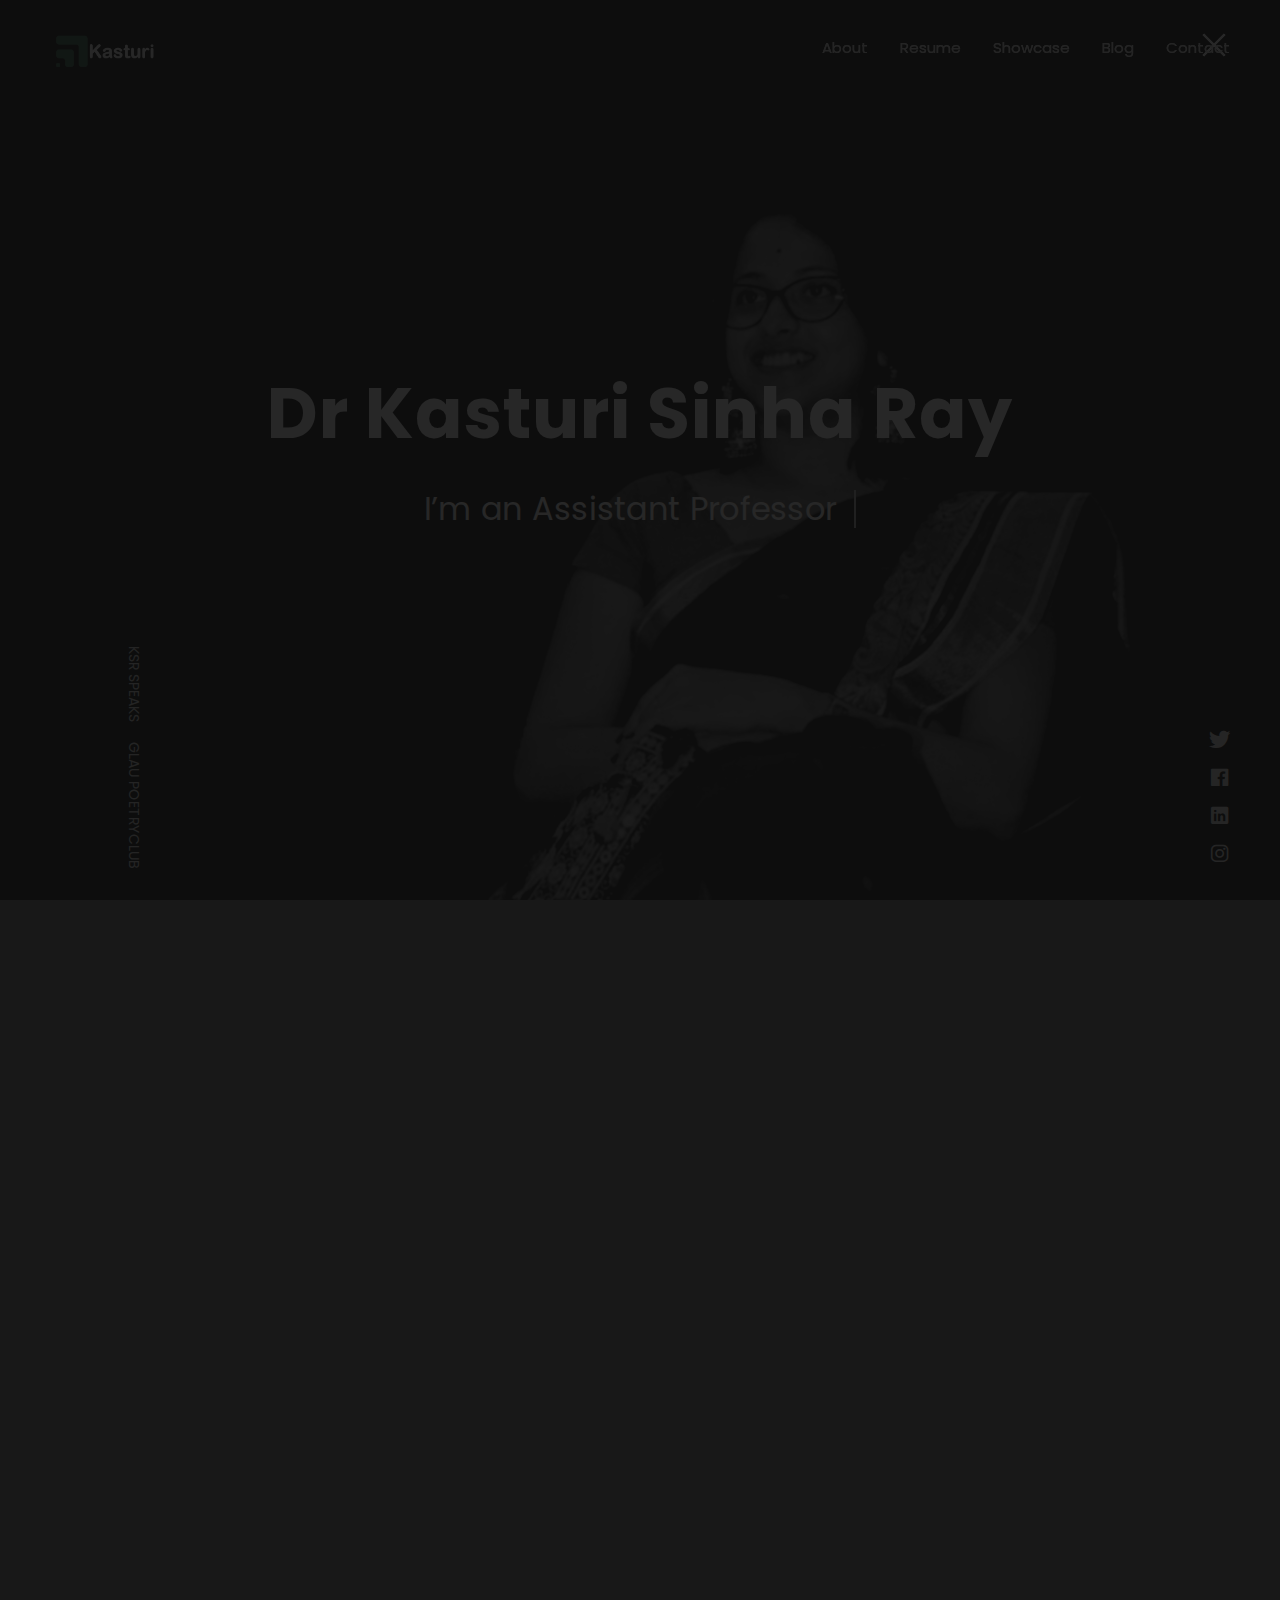
==== commit 9c67a6e6: "Update index.html" ====
--- a/index.html
+++ b/index.html
@@ -1,4 +1,21 @@
 <!DOCTYPE html>
+<html lang="zxx">
+<head>
+  <!-- Required meta tags-->
+  <meta charset="utf-8">
+  <!-- Title-->
+  <title>Kasturi Sinha||Resume</title>
+  <!-- Description-->
+  <meta name="description" content="Personal Portfolio Template">
+  <meta name="viewport" content="width=device-width, initial-scale=1, shrink-to-fit=no">
+  <!-- Favicons-->
+  <link rel="apple-touch-icon" sizes="180x180" href="img/favicons/apple-touch-icon.png">
+  <link rel="icon" type="image/png" sizes="32x32" href="img/favicons/favicon-32x32.png">
+  <link rel="icon" type="image/png" sizes="16x16" href="img/favicons/favicon-16x16.png">
+  <!-- Web fonts-->
+  <link href="https://fonts.googleapis.com/css?family=Poppins:300,300i,400,400i,500,500i,600,600i,700,700i,800,800i&amp;display=swap" rel="stylesheet">
+  <!-- CSS vendors-->
+  <link rel="stylesheet" href="css/bootstrap-custom.css"><!DOCTYPE html>
 <html lang="zxx">
 <head>
   <!-- Required meta tags-->
@@ -150,7 +167,7 @@
                         </div>
                       </div>
                     </address>
-                    <div class="d-block d-sm-flex align-items-center"><a class="btn content-download button-main button-scheme" href="img/Kasturi CV 20.08.pdf" target="download" role="button">Download CV</a>
+                    <div class="d-block d-sm-flex align-items-center"><a class="btn content-download button-main button-scheme" href="img/Kasturi CV-converted.pdf" target="download" role="button">Download CV</a>
                       <ul class="list-unstyled list-inline content-follow">
                         <li class="list-inline-item"><a href="#0"><i class="icon ion-logo-twitter"></i></a></li>
                         <li class="list-inline-item"><a href="https://www.instagram.com/ksr_speaks/" target="folow"><i class="icon ion-logo-instagram"></i></a></li>
@@ -842,3 +859,829 @@
 </body>
 
 </html>
+  <link rel="stylesheet" href="css/ionicons.min.css">
+  <link rel="stylesheet" href="css/tiny-slider.css">
+  <link rel="stylesheet" href="css/lity.min.css">
+  <link rel="stylesheet" href="css/simplebar.min.css">
+  <link rel="stylesheet" href="css/jquery.mb.YTPlayer.min.css">
+  <!-- Main CSS-->
+  <link rel="stylesheet" href="css/main.css">
+  <!-- CSS Color scheme-->
+  <link id="color-scheme" rel="stylesheet" href="css/colors/main-darkgreen.css">
+  <!-- Custom CSS (Add your custom CSS styles to this file)-->
+  <link rel="stylesheet" href="css/custom.css">
+  <!-- removeIf(customizerDist)-->
+  <link rel="stylesheet" href="../customizer/main.css">
+  <!-- endremoveIf(customizerDist)-->
+  <!-- Chatra {literal} -->
+<script>
+  (function(d, w, c) {
+      w.ChatraID = '98XJDugsgEivuKFfj';
+      var s = d.createElement('script');
+      w[c] = w[c] || function() {
+          (w[c].q = w[c].q || []).push(arguments);
+      };
+      s.async = true;
+      s.src = 'https://call.chatra.io/chatra.js';
+      if (d.head) d.head.appendChild(s);
+  })(document, window, 'Chatra');
+</script>
+<!-- /Chatra {/literal} -->
+</head>
+
+<body class="theme-dark">
+  <!-- Preloader-->
+  <div class="preloader">
+    <div class="preloader-block">
+      <div class="preloader-icon"><span class="loading-dot loading-dot-1"></span><span class="loading-dot loading-dot-2"></span><span class="loading-dot loading-dot-3"></span></div>
+    </div>
+  </div>
+  <div id="overlay-effect"></div>
+  <!-- Navbar-->
+  <nav class="navbar-expand-md navbar fixed-top" id="navbar"><a class="navbar-brand" data-scroll="" href="#home-area">
+      <!-- Navbar Logo-->
+      <img class="img-fluid" src="img/logo.png" alt="Logo"></a>
+    <span class="navbar-menu ml-auto" data-toggle="collapse" data-target="#navbarSupportedContent" aria-controls="navbarSupportedContent" aria-expanded="false" aria-label="Toggle navigation" role="button"><span class="btn-line"></span></span>
+    <div class="collapse navbar-collapse order-1 order-lg-0" id="navbarSupportedContent">
+      <!-- Navbar menu-->
+      <ul class="navbar-nav ml-auto">
+        <li class="nav-item"><a class="nav-link" href="#about">About</a></li>
+        <li class="nav-item"><a class="nav-link" href="#resume">Resume</a></li>
+        <li class="nav-item"><a class="nav-link" href="#portfolio">Showcase</a></li>
+        <li class="nav-item"><a class="nav-link" href="#blog">Blog</a></li>
+        <li class="nav-item"><a class="nav-link" href="#contact">Contact</a></li>
+      </ul>
+    </div>
+  </nav>
+  <!-- Home-->
+  <section class="home-area element-cover-bg" id="home" style="background-image:url(img/kasturi.jpg)">
+    <div class="container h-100">
+      <div class="row h-100 align-items-center justify-content-center">
+        <div class="col-12 col-lg-8 home-content text-center">
+          <!-- <h1 class="home-name"><span>Welcome.</span></h1> -->
+          <h1 class="home-name">Dr <span>Kasturi Sinha</span> Ray</h1>
+          <h4 class="cd-headline clip home-headline">I’m <span class="cd-words-wrapper single-headline"><b class="is-visible">an Assistant Professor</b><b>a Researcher</b><b>a Youtuber</b><b>a Blogger</b></span></h4>
+        </div>
+      </div>
+    </div>
+    <div class="fixed-wrapper">
+      <!-- Languages list-->
+      <div class="fixed-block block-left">
+        <ul class="list-unstyled languages-list">
+          <li><a href="https://www.youtube.com/channel/UCznwBdzkL2hkXeM_8Xt1C8A" target="subscribe"><span class="single-language">KSR Speaks</span></a></li>
+          <li><a href="https://www.youtube.com/channel/UCju4QYAMS_6th8_9ssNoh_A"target="subcribe"><span class="single-language">GLAU PoetryClub</span></a></li>
+        </ul>
+      </div>
+      <!-- Social media icons-->
+      <div class="fixed-block block-right">
+        <ul class="list-unstyled social-icons">
+          <li><a href="#0"><i class="icon ion-logo-twitter"></i></a></li>
+          <li><a href="https://www.facebook.com/KSR_Speaks-106259987833552/"target="folow"><i class="icon ion-logo-facebook"></i></a></li>
+          <li><a href="#0"><i class="icon ion-logo-linkedin"></i></a></li>
+          <!-- <li><a href="#0"><i class="icon ion-logo-github"></i></a></li> -->
+          <li><a href="https://www.instagram.com/ksr_speaks/" target="folow"><i class="icon ion-logo-instagram"></i></a></li>
+        </ul>
+      </div>
+    </div>
+  </section>
+  <!-- About lightbox-->
+  <div class="lightbox-wrapper" id="about" data-simplebar>
+    <div class="container">
+      <div class="lightbox-close">
+        <div class="close-btn" data-modal-close=""><span class="btn-line"></span></div>
+      </div>
+      <div class="row">
+        <div class="col-12">
+          <div class="lightbox-content">
+            <div class="row">
+              <div class="col-12">
+                <div class="section-heading page-heading">
+                  <p class="section-description">Get to know me</p>
+                  <h2 class="section-title">About Me</h2>
+                  <div class="animated-bar"></div>
+                </div>
+              </div>
+            </div>
+            <!-- Info section-->
+            <div class="info-section single-section">
+              <div class="row align-items-center">
+                <!-- Picture part-->
+                <div class="col-12 col-lg-5 info-img"><img class="img-fluid img-thumbnail" src="img/info1-img.jpg" alt="About Picture"></div>
+                <!-- Content part-->
+                <div class="col-12 col-lg-7 info-content">
+                  <div class="content-block">
+                    <h2 class="content-subtitle">Who am i?</h2>
+                    <h6 class="content-title">I’m an Assistant Professor/Researcher/Blogger/Youtuber</h6>
+                    <div class="content-description">
+                      <p>I have a doctorate in English Literature. Currently I am an Assistant Professor, Researcher, Blogger and a Youtuber. The best part of me is still a student. I enrolled for my second (distance education) MA in Women and Gender Studies. GLA University has a wonderful club called the  Poetry Club GLAU and I have the honour of being its coordinator. During my bachelor’s and master’s, I had directed and acted in English and Hindi plays. I have also been the commander of 9 Bengal Battalion Women’s contingent NCC. I have  had classical training in vocal music and Ravindra sangeet. Last but not the least I have a Junior diploma in Kathak.</p>
+                    </div>
+                    <address class="content-info">
+                      <div class="row">
+                        <div class="col-12 col-md-6 single-info"><span>Name:</span>
+                          <p>Dr Kasturi Sinha Ray</p>
+                        </div>
+                        <div class="col-12 col-md-6 single-info"><span>Email:</span>
+                          <p><a href="mailto:kasturi.ray@gla.ac.in">kasturi.ray@gla.ac.in</a></p>
+                        </div>
+                      </div>
+                      <div class="row">
+                        <div class="col-12 col-md-6 single-info"><span>Age:</span>
+                          <p>30</p>
+                        </div>
+                        <div class="col-12 col-md-6 single-info"><span>From:</span>
+                          <p>Banglore, India</p>
+                        </div>
+                      </div>
+                    </address>
+                    <div class="d-block d-sm-flex align-items-center"><a class="btn content-download button-main button-scheme" href="img/Kasturi CV 20.08.pdf" target="download" role="button">Download CV</a>
+                      <ul class="list-unstyled list-inline content-follow">
+                        <li class="list-inline-item"><a href="#0"><i class="icon ion-logo-twitter"></i></a></li>
+                        <li class="list-inline-item"><a href="https://www.instagram.com/ksr_speaks/" target="folow"><i class="icon ion-logo-instagram"></i></a></li>
+                        <li class="list-inline-item"><a href="#0"><i class="icon ion-logo-linkedin"></i></a></li>
+                        <li class="list-inline-item"><a href="#0"><i class="icon ion-logo-github"></i></a></li>
+                        <li class="list-inline-item"><a href="https://www.facebook.com/KSR_Speaks-106259987833552/"target="folow"><i class="icon ion-logo-facebook"></i></a></li>
+                      </ul>
+                    </div>
+                  </div>
+                </div>
+              </div>
+            </div>
+            <!-- Services section-->
+            <div class="services-section single-section">
+              <div class="row">
+                <div class="col-12">
+                  <div class="section-heading">
+                    <p class="section-description">Services i offer to my clients</p>
+                    <h2 class="section-title">My Services</h2>
+                  </div>
+                </div>
+              </div>
+              <div class="row">
+                <!-- Single service-->
+                <div class="col-12 col-md-6 col-lg-4">
+                  <div class="single-service"><i class="icon service-icon ion-logo-css3"></i>
+                    <h6 class="service-title">Design Trends</h6>
+                    <p class="service-description">Lorem ipsum dolor sit amet, consectetur adipisicing elit.</p>
+                  </div>
+                </div>
+                <!-- Single service-->
+                <div class="col-12 col-md-6 col-lg-4">
+                  <div class="single-service"><i class="icon service-icon ion-md-images"></i>
+                    <h6 class="service-title">PSD Design</h6>
+                    <p class="service-description">Lorem ipsum dolor sit amet, consectetur adipisicing elit.</p>
+                  </div>
+                </div>
+                <!-- Single service-->
+                <div class="col-12 col-md-6 col-lg-4">
+                  <div class="single-service"><i class="icon service-icon ion-logo-ionic"></i>
+                    <h6 class="service-title">Customer Support</h6>
+                    <p class="service-description">Lorem ipsum dolor sit amet, consectetur adipisicing elit.</p>
+                  </div>
+                </div>
+                <!-- Single service-->
+                <div class="col-12 col-md-6 col-lg-4">
+                  <div class="single-service"><i class="icon service-icon ion-logo-wordpress"></i>
+                    <h6 class="service-title">Web Development</h6>
+                    <p class="service-description">Lorem ipsum dolor sit amet, consectetur adipisicing elit.</p>
+                  </div>
+                </div>
+                <!-- Single service-->
+                <div class="col-12 col-md-6 col-lg-4">
+                  <div class="single-service"><i class="icon service-icon ion-md-move"></i>
+                    <h6 class="service-title">Fully Responsive</h6>
+                    <p class="service-description">Lorem ipsum dolor sit amet, consectetur adipisicing elit.</p>
+                  </div>
+                </div>
+                <!-- Single service-->
+                <div class="col-12 col-md-6 col-lg-4">
+                  <div class="single-service"><i class="icon service-icon ion-ios-rocket"></i>
+                    <h6 class="service-title">Branding</h6>
+                    <p class="service-description">Lorem ipsum dolor sit amet, consectetur adipisicing elit.</p>
+                  </div>
+                </div>
+              </div>
+            </div>
+            <!-- Testimonials section-->
+            <div class="testimonials-section single-section">
+              <div class="row">
+                <div class="col-12">
+                  <div class="section-heading">
+                    <p class="section-description">What my clients think about me</p>
+                    <h2 class="section-title">Testimonials</h2>
+                  </div>
+                </div>
+              </div>
+              <div class="my-slider">
+                <div class="slider-item">
+                  <!-- Single review-->
+                  <div class="single-review swiper-slide">
+                    <div class="review-header d-flex justify-content-between">
+                      <div class="review-client">
+                        <div class="media"><img class="img-fluid rounded-circle client-avatar" src="img/client-1.jpg" alt="Client">
+                          <div class="client-details">
+                            <h6 class="client-name">Julia Sakura</h6><span class="client-role">Envato Customer</span>
+                          </div>
+                        </div>
+                      </div><i class="icon ion-md-quote review-icon"></i>
+                    </div>
+                    <p class="review-content">Emma did an excellent creative job, addressing our request quickly, and also providing her own graphic insight, being open to feedback and changes or edits when they arose. She worked with us the entire way. Highly recommended.</p>
+                  </div>
+                </div>
+                <div class="slider-item">
+                  <!-- Single review-->
+                  <div class="single-review swiper-slide">
+                    <div class="review-header d-flex justify-content-between">
+                      <div class="review-client">
+                        <div class="media"><img class="img-fluid rounded-circle client-avatar" src="img/client-2.jpg" alt="Client">
+                          <div class="client-details">
+                            <h6 class="client-name">John Santana</h6><span class="client-role">Entrepreneur</span>
+                          </div>
+                        </div>
+                      </div><i class="icon ion-md-quote review-icon"></i>
+                    </div>
+                    <p class="review-content">Emma did an excellent creative job, addressing our request quickly, and also providing her own graphic insight, being open to feedback and changes or edits when they arose. She worked with us the entire way. Highly recommended.</p>
+                  </div>
+                </div>
+                <div class="slider-item">
+                  <!-- Single review-->
+                  <div class="single-review swiper-slide">
+                    <div class="review-header d-flex justify-content-between">
+                      <div class="review-client">
+                        <div class="media"><img class="img-fluid rounded-circle client-avatar" src="img/client-3.jpg" alt="Client">
+                          <div class="client-details">
+                            <h6 class="client-name">Maria Wilson</h6><span class="client-role">Envato Customer</span>
+                          </div>
+                        </div>
+                      </div><i class="icon ion-md-quote review-icon"></i>
+                    </div>
+                    <p class="review-content">Emma did an excellent creative job, addressing our request quickly, and also providing her own graphic insight, being open to feedback and changes or edits when they arose. She worked with us the entire way. Highly recommended.</p>
+                  </div>
+                </div>
+              </div>
+            </div>
+          </div>
+        </div>
+      </div>
+    </div>
+  </div>
+  <!-- Resume lightbox-->
+  <div class="lightbox-wrapper" id="resume" data-simplebar>
+    <div class="container">
+      <div class="lightbox-close">
+        <div class="close-btn" data-modal-close=""><span class="btn-line"></span></div>
+      </div>
+      <div class="row">
+        <div class="col-12">
+          <div class="lightbox-content">
+            <div class="row">
+              <div class="col-12">
+                <div class="section-heading page-heading">
+                  <p class="section-description">Check out my Resume</p>
+                  <h2 class="section-title">Resume</h2>
+                  <div class="animated-bar"></div>
+                </div>
+              </div>
+            </div>
+            <!-- Resume section-->
+            <div class="resume-section single-section">
+              <div class="row">
+                <!-- Education part-->
+                <div class="col-12 col-md-6">
+                  <div class="col-block education">
+                    <h3 class="col-title">Education</h3>
+                    <div class="resume-item"><span class="item-arrow"></span>
+                    <h5 class="item-title">PhD in English Literature </h5><span class="item-details"style="font-weight: 600;font-size: 16px">Banaras Hindu University / 2016-2020  </span>
+                    <p class="item-description"style="font-weight: 100;">Researched on ‘Memory and History in Kazuo Ishiguro’s Fiction’ </p>
+                  </div>
+                  <div class="resume-item"><span class="item-arrow"></span>
+                    <h5 class="item-title">Master Degree</h5><span class="item-details"style="font-weight: 600;font-size: 16px">Banaras Hindu University / 2012- 2014 </span>
+                    <p class="item-description"style="font-weight: 100;">MA in English <br>Special papers on American Literature and New literature<br>Percentage: 73%<br>Div: first</p>
+                    <span class="item-details"style="font-weight: 600;font-size: 16px">Indira Gandhi National Open University / 2020</span>
+                    <p class="item-description"style="font-weight: 100;">MA in Women and Gender Studies <br>Pursuing </p>
+                  </div>
+                  <div class="resume-item"><span class="item-arrow"></span>
+                    <h5 class="item-title">Bachelor Degree</h5><span class="item-details"style="font-weight: 600;font-size: 16px">University of Kalyani / 2009-2012 </span>
+                    <p class="item-description"style="font-weight: 100;">BA in English Honours <br>Special paper on Thomas S Eliot<br>Percentage: 66%<br>Div: first</p>
+                  </div>
+                  <div class="resume-item"><span class="item-arrow"></span>
+                    <h5 class="item-title">Intermediate Degree</h5><span class="item-details"style="font-weight: 600;font-size: 16px">Higher Secondary/Intermediate / 2006-2009</span>
+                    <p class="item-description" style="font-weight: 100;">West Bengal Board <br> Physics Chemistry Maths Bio <br> Percentage: 75% <br> Div: First </p>
+                  </div>
+                  <div class="resume-item"><span class="item-arrow"></span>
+                    <h5 class="item-title">Secondary Degree</h5><span class="item-details" style="font-weight: 600; font-size: 16px;">Secondary  / 2006</span>
+                    <p class="item-description" style="font-weight: 100;">ICSE Board <br> Percentage: 77%  <br>Div: First </p>
+                  </div>
+                    <h3 class="col-title"style="margin-top:20px">Short Stories</h3>
+                    <div class="resume-item"><span class="item-arrow"></span>
+                      <h5 class="item-title">The Storm</h5><span class="item-details"style="font-weight: 600;font-size: 16px"> Volcano:</span>
+                      <p class="item-description"style="font-weight: 100;">An Eruption of Literary Lava. Department of English, Banaras Hindu University. Varanasi. 2013. Print. ISSN: 2278-8069</p>
+                    </div>
+                    <div class="resume-item"><span class="item-arrow"></span>
+                      <h5 class="item-title">Sting Like a Bee</h5><span class="item-details"style="font-weight: 600;font-size: 16px">Langlit:</span>
+                      <p class="item-description"style="font-weight: 100;"> An International Peer Reviewed Open Access Journal. 23 May 2018. Vol. 4 Issue 4. ISSN: 2349-5189 Impact Factor: 4.23</p>
+                    </div>
+                    <div class="resume-item"><span class="item-arrow"></span>
+                      <h5 class="item-title">The Professor</h5><span class="item-details"style="font-weight: 600;font-size: 16px">Langlit:</span>
+                      <p class="item-description"style="font-weight: 100;"> An International Peer Reviewed Open Access Journal. 23 May 2018. Vol. 4 Issue 4. ISSN: 2349-5189</p>
+                    </div>
+                    <div class="resume-item"><span class="item-arrow"></span>
+                      <h5 class="item-title">Burning Through Time</h5>
+                      <p class="item-description"style="font-weight: 100;"> Journal of Literature and Aesthetics: An international peer-reviewed journal devoted to critical and creative writing in English. Vol. 18 No. 2 July-Dec 2018. UGC approved journal. Ser.no 342 ISSN: 2278- 523X <br><a href="http://jlaindia.com/recent.html" target="info">More info</a></p>
+                    </div>
+                    <div class="resume-item"><span class="item-arrow"></span>
+                      <h5 class="item-title">Incomplete Coversations</h5><span class="item-details"style="font-weight: 600;font-size: 16px">Langlit:</span>
+                      <p class="item-description"style="font-weight: 100;"> An International Peer Reviewed Open Access Journal. Vol 6.3. Feb 2020. ISSN 2349-5189<br><a href="https://drive.google.com/file/d/10GjP7VxAZNXvQR8fJrsWj8IrESApD3AV/view?usp=sharing" download="Incomplete Coversations by kasturi sinha ray">More info</a></p>
+                    </div>
+                  </div>
+                </div>
+                <!-- Experience part-->
+                <div class="col-12 col-md-6">
+                  <div class="col-block experience">
+                    <h3 class="col-title">Experience</h3>
+                    <div class="resume-item"><span class="item-arrow"></span>
+                      <h5 class="item-title">Teaching Experience</h5><span class="item-details"style="font-weight: 600;font-size: 16px">As an Assistant Professor at GLA University </span>
+                      <p class="item-description"style="font-weight: 200;"><li type="1">Institute of Humanities and Applied Sciences</li></p>
+                      <p class="item-description"style="font-weight: 700;">course</p>
+                      <p class="item-description"style="font-weight: 100;"><li>English Language Skills for Communication. <br><ul>(2019-July 2020)</ul>  
+                      </li></p>
+                      <p class="item-description"style="font-weight: 100;"><li>Introduction to Gender and Women’s Studies. <br><ul>(Jan 2020- July 2020)</ul> 
+                      </li></p>
+                      <p class="item-description"style="font-weight: 100;"><li>Communication Skills and Personality Development. <br><ul>(Jan 2020-July 2020)</ul>
+                      </li></p>
+                      <p class="item-description"style="font-weight: 100;"><li>Immersion Spoken English. <br><ul>(July 2020)</ul>  
+                      </li></p>
+                      <p class="item-description"style="font-weight: 100;"><li>Effective Communication and Personality Development. <br><ul>(July 2020) </ul>
+                      </li></p>
+                      <p class="item-description"style="font-weight: 600;font-size: 16px">As a researcher at Banaras Hindu University</p>
+                      <p class="item-description"style="font-weight: 100;"><ol whitespace="none;"><li>Institute of Agricultural Sciences</li></ol></p>
+                      <p class="item-description"style="font-weight: 700;">course</p>
+                      <p class="item-description"style="font-weight: 100;"><li> Comprehensive and Communicative English.<br><ul>(Aug 2016-Nov 2016)</ul>  
+                      </li></p>
+                    </div>
+                    <div class="resume-item"><span class="item-arrow"></span>
+                      <h5 class="item-title">Publications</h5><span class="item-details"style="font-weight: 600;font-size: 16px">Paper</span>
+                      <p class="item-description"style="font-weight: 100;"><li>“Memory and Kazuo Ishiguro’s Novels: A Review”. <br> The Literary Herald:</li>
+                     <ul> An International Refereed English e-Journal.pg 292-309. Vol. 2(4). March. 2017. 31st March, 2017. ISSN 2454-3365. <br><a href="http://tlhjournal.com/uploads/products/38.kasturi-sinha-ray-article1.pdf" target="download">More info</a>
+                    </ul></p>
+                      <p class="item-description"style="font-weight: 100;"><li>“Kathy H’s identity and The Reader’s Role in Kazuo Ishiguro’s Never  let Me Go”.</li>
+                     <ul>International Journal of Creative Research Thoughts. 1 st January, 2018. ISSN 2320-2882. Pp 284-288.<br><a href="https://ijellh.com/OJS/index.php/OJS/article/download/2939/2766/" target="download">More info</a>
+                    </ul></p>
+                      <p class="item-description"style="font-weight: 100;"><li>“Manipulating Reading: A Detailed Study of the Mnemotechniques in Kazuo Ishiguro’s Never Let Me Go, a Love Story.”</li>
+                     <ul>International Journal of English literature, Language in Humanities (IJELLH) 6.1. pp770-784. January 2018. Web. ISSN:2321-7065<br><a href="#0" target="download">More info</a>
+                    </ul></p>
+                      <p class="item-description"style="font-weight: 100;"><li>“Indian Women and Education: A Contextual Study of Sudha Murthy’s ‘How I Taught My Grandmother To Read’.”</li>
+                     <ul> International Journal of English literature, Language in Humanities (IJELLH) 6.2. pp 432-441. February 2018. ISSN: 2321-7065<br><a href="https://ijellh.com/OJS/index.php/OJS/article/view/3158/2933" target="download">More info</a>
+                    </ul></p>
+                      <p class="item-description"style="font-weight: 100;"><li>“Personal and Professional: Exploring the Father- Son Relationship in Kazuo Ishiguro’s The Remains of the Day.”</li>
+                     <ul>  American International Journal of Research in Humanities, Arts and Social Sciences (AIJRHASS). 22(1), March-May 2018. Pp 33-37. Web. ISSN (Print): 2328-3734, ISSN (Online): 2328- 3696. <br><a href="http://iasir.net/AIJRHASSpapers/AIJRHASS18-207.pdf" target="download">More info</a>
+                    </ul></p>
+                      <p class="item-description"style="font-weight: 100;"><li>“Paulo Coelho’s Women and Indian Mysticism.” American International Journal of Research in Humanities, Arts and Social Sciences (AIJRHASS). 24(1), September-November,2018 pg.58-61.Web.ISSN (Print):2328-3734,ISSN (Online):2328-3696<br><a href="http://iasir.net/AIJRHASSpapers/AIJRHASS18-412.pdf" target="download">More info</a></li>
+                    </ul></p>
+                  </div>
+                  </div>
+                </div>
+              </div>
+            </div>
+            <!-- Skills section-->
+            <div class="skills-section single-section">
+              <div class="row">
+                <div class="col-12">
+                  <div class="section-heading">
+                    <p class="section-description">My level of knowledge in some tools</p>
+                    <h2 class="section-title">My Skills</h2>
+                  </div>
+                </div>
+              </div>
+              <div class="row">
+                <div class="col-12 col-md-6">
+                  <div class="single-skill" data-percentage="95">
+                    <div class="skill-info"><span class="skill-name">HTML/CSS</span><span class="skill-percentage"></span></div>
+                    <div class="progress skill-progress">
+                      <div class="progress-bar" role="progressbar" aria-valuemin="0" aria-valuemax="100"></div>
+                    </div>
+                  </div>
+                  <div class="single-skill" data-percentage="80">
+                    <div class="skill-info"><span class="skill-name">Web Design</span><span class="skill-percentage"></span></div>
+                    <div class="progress skill-progress">
+                      <div class="progress-bar" role="progressbar" aria-valuemin="0" aria-valuemax="100"></div>
+                    </div>
+                  </div>
+                  <div class="single-skill" data-percentage="90">
+                    <div class="skill-info"><span class="skill-name">JavaScript</span><span class="skill-percentage"></span></div>
+                    <div class="progress skill-progress">
+                      <div class="progress-bar" role="progressbar" aria-valuemin="0" aria-valuemax="100"></div>
+                    </div>
+                  </div>
+                </div>
+                <div class="col-12 col-md-6">
+                  <div class="single-skill" data-percentage="90">
+                    <div class="skill-info"><span class="skill-name">React JS</span><span class="skill-percentage"></span></div>
+                    <div class="progress skill-progress">
+                      <div class="progress-bar" role="progressbar" aria-valuemin="0" aria-valuemax="100"></div>
+                    </div>
+                  </div>
+                  <div class="single-skill" data-percentage="95">
+                    <div class="skill-info"><span class="skill-name">Express.js</span><span class="skill-percentage"></span></div>
+                    <div class="progress skill-progress">
+                      <div class="progress-bar" role="progressbar" aria-valuemin="0" aria-valuemax="100"></div>
+                    </div>
+                  </div>
+                  <div class="single-skill" data-percentage="80">
+                    <div class="skill-info"><span class="skill-name">TypeScript</span><span class="skill-percentage"></span></div>
+                    <div class="progress skill-progress">
+                      <div class="progress-bar" role="progressbar" aria-valuemin="0" aria-valuemax="100"></div>
+                    </div>
+                  </div>
+                </div>
+              </div>
+            </div>
+            <!-- Video section-->
+            <div class="video-section single-section">
+              <div class="row align-items-center">
+                <div class="col-12 col-lg-6 content-part">
+                  <h3 class="video-title">Take a tour of my channel</h3>
+                  <p class="video-description">Lorem ipsum dolor sit amet, consectetur adipisicing elit. Quia cum quasi assumenda culpa praesentium consectetur voluptatibus expedita. Voluptatem tempore, aspernatur rem facilis, distinctio nemo! Odio velit, nemo dolorem voluptas!</p>
+                  <p class="video-description">Lorem ipsum dolor sit amet, consectetur adipisicing elit. Laudantium qui aspernatur unde mollitia, in laborum.</p>
+                </div>
+                <div class="col-12 col-lg-6 video-part"><a class="media-lightbox" href="https://www.youtube.com/watch?v=Z0AIQUCrHzc&feature=youtu.be" data-lightbox>
+                    <div class="embed-responsive embed-responsive-16by9">
+                      <div class="embed-responsive-item element-cover-bg"><span class="play-wrapper"><i class="icon ion-md-play"></i></span></div>
+                    </div>
+                  </a></div>
+              </div>
+            </div>
+          </div>
+        </div>
+      </div>
+    </div>
+  </div>
+  <!-- Portfolio lightbox-->
+  <div class="lightbox-wrapper" id="portfolio" data-simplebar>
+    <div class="container">
+      <div class="lightbox-close">
+        <div class="close-btn" data-modal-close=""><span class="btn-line"></span></div>
+      </div>
+      <div class="row">
+        <div class="col-12">
+          <div class="lightbox-content">
+            <div class="row">
+              <div class="col-12">
+                <div class="section-heading page-heading">
+                  <p class="section-description">Showcasing some of my best work</p>
+                  <h2 class="section-title">Showcase</h2>
+                  <div class="animated-bar"></div>
+                </div>
+              </div>
+            </div>
+            <!-- Portfolio section-->
+            <div class="portfolio-section single-section">
+              <div class="row">
+                <!-- Filter nav-->
+                <div class="col-12">
+                  <ul class="list-inline filter-control" role="group" aria-label="Filter Control">
+                    <li class="list-inline-item tab-active" data-filter="*">All</li>
+                    <li class="list-inline-item" data-filter=".brand">Newspapers</li>
+                    <li class="list-inline-item" data-filter=".design">School Functions</li>
+                    <li class="list-inline-item" data-filter=".photos">Ceremonys</li>
+                    <li class="list-inline-item" data-filter=".bhu">IIT(BHU)</li>
+                    <li class="list-inline-item" data-filter=".gla">Gla University</li>
+                  </ul>
+                </div>
+              </div>
+              <!-- Thumbnail list-->
+              <div class="portfolio-grid row">
+                <!-- Single item-->
+                <div class="single-item col-6 col-lg-4 design"><a class="portfolio-item" href="img/showcase images/image7.jpg" data-lightbox>
+                    <div class="portfolio-wrapper"><img class="img-fluid" alt="Item" src="img/showcase images/image7.jpg">
+                      <div class="item-content">
+                        <h6 class="content-title"> Directed and Acted in ‘The Rivals’ by Sheridan <br>(2010)</h6><span class="content-more">More Info</span>
+                      </div>
+                    </div>
+                  </a></div>
+                <!-- Single item-->
+                <div class="single-item col-6 col-lg-4 photos"><a class="portfolio-item" href="img/showcase images/image3.jpg" data-lightbox>
+                    <div class="portfolio-wrapper"><img class="img-fluid" alt="Item" src="img/showcase images/image3.jpg">
+                      <div class="item-content">
+                        <h6 class="content-title"> Convocation Ceremony after MA <br>(2015)</h6><span class="content-more">More Info</span>
+                      </div>
+                    </div>
+                  </a></div>
+                <!-- Single item-->
+                <div class="single-item col-6 col-lg-4 bhu"><a class="portfolio-item" href="img/showcase images/image9.jpg" data-lightbox>
+                    <div class="portfolio-wrapper"><img class="img-fluid" alt="Item" src="img/showcase images/image9.jpg">
+                      <div class="item-content">
+                        <h6 class="content-title">Indian Science fiction Association Seminar- 2018 <br>IIT(BHU)</h6><span class="content-more">More Info</span>
+                      </div>
+                    </div>
+                  </a></div>
+                <div class="single-item col-6 col-lg-4 bhu"><a class="portfolio-item" href="img/showcase images/image4.jpg" data-lightbox>
+                    <div class="portfolio-wrapper"><img class="img-fluid" alt="Item" src="img/showcase images/image4.jpg">
+                      <div class="item-content">
+                        <h6 class="content-title">Indian Science fiction Association Seminar- 2018 <br>IIT(BHU)</h6><span class="content-more">More Info</span>
+                      </div>
+                    </div>
+                  </a></div>
+                  <!--single item-->
+                <div class="single-item col-6 col-lg-4 gla"><a class="portfolio-item" href="img/showcase images/image1.jpg" data-lightbox>
+                    <div class="portfolio-wrapper"><img class="img-fluid" alt="Item" src="img/showcase images/image1.jpg">
+                      <div class="item-content">
+                        <h6 class="content-title">Event Photograph organised in <br>(GLA UNIVERSITY MATHURA)</h6><span class="content-more">More Info</span>
+                      </div>
+                    </div>
+                  </a></div>
+                <div class="single-item col-6 col-lg-4 gla"><a class="portfolio-item" href="img/showcase images/image2.jpg" data-lightbox>
+                    <div class="portfolio-wrapper"><img class="img-fluid" alt="Item" src="img/showcase images/image2.jpg">
+                      <div class="item-content">
+                        <h6 class="content-title">Event Photograph organised in <br>(GLA UNIVERSITY MATHURA)</h6><span class="content-more">More Info</span>
+                      </div>
+                    </div>
+                  </a></div>
+                <div class="single-item col-6 col-lg-4 gla"><a class="portfolio-item" href="img/showcase images/image5.jpg" data-lightbox>
+                    <div class="portfolio-wrapper"><img class="img-fluid" alt="Item" src="img/showcase images/image5.jpg">
+                      <div class="item-content">
+                        <h6 class="content-title">Event Photograph organised in <br>(GLA UNIVERSITY MATHURA)</h6><span class="content-more">More Info</span>
+                      </div>
+                    </div>
+                  </a></div>
+                <div class="single-item col-6 col-lg-4 gla"><a class="portfolio-item" href="img/showcase images/image6.jpg" data-lightbox>
+                    <div class="portfolio-wrapper"><img class="img-fluid" alt="Item" src="img/showcase images/image6.jpg">
+                      <div class="item-content">
+                        <h6 class="content-title">Event Photograph organised in <br>(GLA UNIVERSITY MATHURA)</h6><span class="content-more">More Info</span>
+                      </div>
+                    </div>
+                  </a></div>
+                <div class="single-item col-6 col-lg-4 gla"><a class="portfolio-item" href="img/showcase images/image8.jpg" data-lightbox>
+                    <div class="portfolio-wrapper"><img class="img-fluid" alt="Item" src="img/showcase images/image8.jpg">
+                      <div class="item-content">
+                        <h6 class="content-title">Event Photograph organised in <br>(GLA UNIVERSITY MATHURA)</h6><span class="content-more">More Info</span>
+                      </div>
+                    </div>
+                  </a></div>
+                <div class="single-item col-6 col-lg-4 gla"><a class="portfolio-item" href="img/info1-img1.jpg" data-lightbox>
+                    <div class="portfolio-wrapper"><img class="img-fluid" alt="Item" src="img/info1-img.jpg">
+                      <div class="item-content">
+                        <h6 class="content-title">Event Photograph organised in <br>(GLA UNIVERSITY MATHURA)</h6><span class="content-more">More Info</span>
+                      </div>
+                    </div>
+                  </a></div>
+                <div class="single-item col-6 col-lg-4 gla"><a class="portfolio-item" href="img/WhatsApp Image 2020-08-20 at 4.02.36 PM.jpeg" data-lightbox>
+                    <div class="portfolio-wrapper"><img class="img-fluid" alt="Item" src="img/WhatsApp Image 2020-08-20 at 4.02.36 PM.jpeg">
+                      <div class="item-content">
+                        <h6 class="content-title">Event Photograph</h6><span class="content-more">More Info</span>
+                      </div>
+                    </div>
+                  </a></div>
+                <!-- Single item-->
+                <div class="single-item col-6 col-lg-4 brand"><a class="portfolio-item" href="img/showcase images/image10.jpg" data-lightbox>
+                    <div class="portfolio-wrapper"><img class="img-fluid" alt="Item" src="img/showcase images/image10.jpg">
+                      <div class="item-content">
+                        <h6 class="content-title">Staging of the Hindi Translation of Satre’s Men Without Shadow <br>(2016)</h6><span class="content-more">More Info</span>
+                      </div>
+                    </div>
+                  </a></div>
+                <!-- Single item-->
+                <div class="single-item col-6 col-lg-4 brand"><a class="portfolio-item" href="img/item-5.jpg" data-lightbox>
+                    <div class="portfolio-wrapper"><img class="img-fluid" alt="Item" src="img/item-5.jpg">
+                      <div class="item-content">
+                        <h6 class="content-title">T-Shirt Design</h6><span class="content-more">More Info</span>
+                      </div>
+                    </div>
+                  </a></div>
+                <!-- Single item-->
+                <div class="single-item col-6 col-lg-4 photos"><a class="portfolio-item" href="img/item-6.jpg" data-lightbox>
+                    <div class="portfolio-wrapper"><img class="img-fluid" alt="Item" src="img/item-6.jpg">
+                      <div class="item-content">
+                        <h6 class="content-title">Packaging Box Mockup</h6><span class="content-more">More Info</span>
+                      </div>
+                    </div>
+                  </a></div>
+              </div>
+            </div>
+          </div>
+        </div>
+      </div>
+    </div>
+  </div>
+  <!-- Blog lightbox-->
+  <div class="lightbox-wrapper" id="blog" data-simplebar>
+    <div class="container">
+      <div class="lightbox-close">
+        <div class="close-btn" data-modal-close=""><span class="btn-line"></span></div>
+      </div>
+      <div class="row">
+        <div class="col-12">
+          <div class="lightbox-content">
+            <div class="row">
+              <div class="col-12">
+                <div class="section-heading page-heading">
+                  <p class="section-description">Check out my latest blog posts</p>
+                  <h2 class="section-title">My Blog</h2>
+                  <div class="animated-bar"></div>
+                </div>
+              </div>
+            </div>
+            <!-- Blog section-->
+            <div class="blog-section single-section">
+              <div class="row justify-content-center">
+                <!-- Single post-->
+                <div class="col-12 col-sm-8 col-lg-4">
+                  <div class="card single-post"><a class="post-img" href="#0"><img class="card-img-top" src="img/post-1.jpg" alt="Blog post"><span class="content-date">11 Dec, 20</span></a>
+                    <div class="card-body post-content"><a href="#0">
+                        <h5 class="card-title content-title">Top tools for Photographers</h5>
+                      </a>
+                      <p class="card-text content-description">Lorem ipsum dolor sit amet, consectetur adipisicing elit. Dolore, porro rem quod illo quam, eum alias id, repellendus magni, quas.</p>
+                    </div>
+                  </div>
+                </div>
+                <!-- Single post-->
+                <div class="col-12 col-sm-8 col-lg-4">
+                  <div class="card single-post"><a class="post-img" href="#0"><img class="card-img-top" src="img/post-2.jpg" alt="Blog post"><span class="content-date">12 Aug, 20</span></a>
+                    <div class="card-body post-content"><a href="#0">
+                        <h5 class="card-title content-title">Take a tour of my office</h5>
+                      </a>
+                      <p class="card-text content-description">Lorem ipsum dolor sit amet, consectetur adipisicing elit. Dolore, porro rem quod illo quam, eum alias id, repellendus magni, quas.</p>
+                    </div>
+                  </div>
+                </div>
+                <!-- Single post-->
+                <div class="col-12 col-sm-8 col-lg-4">
+                  <div class="card single-post"><a class="post-img" href="#0"><img class="card-img-top" src="img/post-3.jpg" alt="Blog post"><span class="content-date">4 Feb, 20</span></a>
+                    <div class="card-body post-content"><a href="#0">
+                        <h5 class="card-title content-title">How i became a Web Designer</h5>
+                      </a>
+                      <p class="card-text content-description">Lorem ipsum dolor sit amet, consectetur adipisicing elit. Dolore, porro rem quod illo quam, eum alias id, repellendus magni, quas.</p>
+                    </div>
+                  </div>
+                </div><!-- Single post-->
+                <div class="col-12 col-sm-8 col-lg-4">
+                  <div class="card single-post"><a class="post-img" href="#0"><img class="card-img-top" src="img/post-4.jpg" alt="Blog post"><span class="content-date">11 Dec, 19</span></a>
+                    <div class="card-body post-content"><a href="#0">
+                        <h5 class="card-title content-title">How to improve work performance</h5>
+                      </a>
+                      <p class="card-text content-description">Lorem ipsum dolor sit amet, consectetur adipisicing elit. Dolore, porro rem quod illo quam, eum alias id, repellendus magni, quas.</p>
+                    </div>
+                  </div>
+                </div>
+                <!-- Single post-->
+                <div class="col-12 col-sm-8 col-lg-4">
+                  <div class="card single-post"><a class="post-img" href="#0"><img class="card-img-top" src="img/post-5.jpg" alt="Blog post"><span class="content-date">15 Nov, 19</span></a>
+                    <div class="card-body post-content"><a href="#0">
+                        <h5 class="card-title content-title">How to work from home</h5>
+                      </a>
+                      <p class="card-text content-description">Lorem ipsum dolor sit amet, consectetur adipisicing elit. Dolore, porro rem quod illo quam, eum alias id, repellendus magni, quas.</p>
+                    </div>
+                  </div>
+                </div>
+                <!-- Single post-->
+                <div class="col-12 col-sm-8 col-lg-4">
+                  <div class="card single-post"><a class="post-img" href="#0"><img class="card-img-top" src="img/post-6.jpg" alt="Blog post"><span class="content-date">8 Aug, 19</span></a>
+                    <div class="card-body post-content"><a href="#0">
+                        <h5 class="card-title content-title">How to enjoy your business trip</h5>
+                      </a>
+                      <p class="card-text content-description">Lorem ipsum dolor sit amet, consectetur adipisicing elit. Dolore, porro rem quod illo quam, eum alias id, repellendus magni, quas.</p>
+                    </div>
+                  </div>
+                </div>
+              </div>
+            </div>
+          </div>
+        </div>
+      </div>
+    </div>
+  </div>
+  <!-- Contact lightbox-->
+  <div class="lightbox-wrapper" id="contact" data-simplebar>
+    <div class="container">
+      <div class="lightbox-close">
+        <div class="close-btn" data-modal-close=""><span class="btn-line"></span></div>
+      </div>
+      <div class="row">
+        <div class="col-12">
+          <div class="lightbox-content">
+            <div class="row">
+              <div class="col-12">
+                <div class="section-heading page-heading">
+                  <p class="section-description">Feel free to contact me anytimes</p>
+                  <h2 class="section-title">Get in Touch</h2>
+                  <div class="animated-bar"></div>
+                </div>
+              </div>
+            </div>
+            <!-- Contact section-->
+            <div class="contact-section single-section">
+              <div class="row">
+                <!-- Contact form-->
+                <div class="col-12 col-lg-7">
+                  <form class="contact-form" id="contact-form" action="contact.php" method="POST" enctype="multipart/form-data" role="form">
+                    <h4 class="content-title">Message Me</h4>
+                    <div class="row">
+                      <div class="col-12 col-md-6 form-group"><input class="form-control" type="text" name="name" placeholder="Name" required=""></div>
+                      <div class="col-12 col-md-6 form-group"><input class="form-control"  type="email" name="email" placeholder="Email" required=""></div>
+                      <div class="col-12 form-group"><input class="form-control" type="text"name="subject" placeholder="Subject" required=""></div>
+                      <div class="col-12 form-group form-message"><textarea class="form-control"name="message" placeholder="Message" rows="5" required=""></textarea></div>
+                      <div class="col-12 form-submit"><button class="btn button-main button-scheme" type="submit">Send Message</button>
+                        <p class="contact-feedback"></p>
+                      </div>
+                    </div>
+                  </form>
+                </div>
+                <!-- Contact info-->
+                <div class="col-12 col-lg-5">
+                  <div class="contact-info">
+                    <h4 class="content-title">Contact Info</h4>
+                    <p class="info-description">Always available for freelance work if the right project comes along, Feel free to contact me!</p>
+                    <ul class="list-unstyled list-info">
+                      <li>
+                        <div class="media align-items-center"><span class="info-icon"><i class="icon ion-logo-ionic"></i></span>
+                          <div class="media-body info-details">
+                            <h6 class="info-type">Name</h6><span class="info-value">Kasturi Sinha Ray</span>
+                          </div>
+                        </div>
+                      </li>
+                      <li>
+                        <div class="media align-items-center"><span class="info-icon"><i class="icon ion-md-map"></i></span>
+                          <div class="media-body info-details">
+                            <h6 class="info-type">Location</h6><span class="info-value">faltno 134, Banglore, India.</span>
+                          </div>
+                        </div>
+                      </li>
+                      <li>
+                        <div class="media align-items-center"><span class="info-icon"><i class="icon ion-md-call"></i></span>
+                          <div class="media-body info-details">
+                            <h6 class="info-type">Call Me</h6><span class="info-value"><a href="tel:+91 8726890365">+44 1632 967704</a></span>
+                          </div>
+                        </div>
+                      </li>
+                      <li>
+                        <div class="media align-items-center"><span class="info-icon"><i class="icon ion-md-send"></i></span>
+                          <div class="media-body info-details">
+                            <h6 class="info-type">Email Me</h6><span class="info-value"><a href="mailto:kasturisinharay@gmail.com ">kasturisinharay@gmail.com </a></span>
+                          </div>
+                        </div>
+                      </li>
+                    </ul>
+                  </div>
+                </div>
+              </div>
+            </div>
+          </div>
+        </div>
+      </div>
+    </div>
+  </div>
+  <!-- removeIf(customizerDist)-->
+  <div class="demo-tool">
+    <div class="tool-wrapper">
+      <span class="tool-toggler"><i class="icon ion-md-settings"></i></span>
+      <div class="tool-box">
+        <ul class="list-inline single-block color-switcher">
+          <li class="list-inline-item" style="background-color: #1418df;" data-path="css/colors/main-blueviolet.css"></li>
+          <li class="list-inline-item" style="background-color: #3460D1;" data-path="css/colors/main-nightskyblue.css"></li>
+          <li class="list-inline-item" style="background-color: #EE3158;" data-path="css/colors/main-redpink.css"></li>
+          <li class="list-inline-item" style="background-color: #007bff;" data-path="css/colors/main-blue.css"></li>
+          <li class="list-inline-item" style="background-color: #17a2b8;" data-path="css/colors/main-cyan.css"></li>
+          <li class="list-inline-item" style="background-color: #3365b0;" data-path="css/colors/main-darkblue.css"></li>
+          <li class="list-inline-item" style="background-color: #a435b7;" data-path="css/colors/main-darkmagenta.css"></li>
+          <li class="list-inline-item" style="background-color: #c93e70;" data-path="css/colors/main-darkpink.css"></li>
+          <li class="list-inline-item" style="background-color: #bf2a3d;" data-path="css/colors/main-darkred.css"></li>
+          <li class="list-inline-item" style="background-color: #28a745;" data-path="css/colors/main-green.css"></li>
+          <li class="list-inline-item" style="background-color: #6610f2;" data-path="css/colors/main-indigo.css"></li>
+          <li class="list-inline-item" style="background-color: #fd7e14;" data-path="css/colors/main-orange.css"></li>
+          <li class="list-inline-item" style="background-color: #e83e8c;" data-path="css/colors/main-pink.css"></li>
+          <li class="list-inline-item" style="background-color: #6f42c1;" data-path="css/colors/main-purple.css"></li>
+          <li class="list-inline-item" style="background-color: #dc3545;" data-path="css/colors/main-red.css"></li>
+          <li class="list-inline-item" style="background-color: #20c997;" data-path="css/colors/main-teal.css"></li>
+          <li class="list-inline-item" style="background-color: #333;" data-path="css/colors/main-dark.css"></li>
+          <li class="list-inline-item" style="background-color: #78b230;" data-path="css/colors/main-yellowgreen.css"></li>
+          <li class="list-inline-item" style="background-color: #E16F7C;" data-path="css/colors/main-tangopink.css"></li>
+          <li class="list-inline-item" style="background-color: #6F73D2;" data-path="css/colors/main-moodyblue.css"></li>
+          <li class="list-inline-item" style="background-color: #664C43;" data-path="css/colors/main-brown.css"></li>
+          <li class="list-inline-item" style="background-color: #4770D9;" data-path="css/colors/main-royalblue.css"></li>
+          <li class="list-inline-item" style="background-color: #ffb100;" data-path="css/colors/main-darkyellow.css"></li>
+        </ul>
+        <div class="single-block buy-btn mb-0">
+          <a class="btn btn-success btn-sm" target="_blank" href="https://themeforest.net/item/kitzu-personal-portfolio-template/26075107" role="button">Buy Kasturi</a>
+        </div>
+      </div>
+    </div>
+  </div>
+  <!-- endremoveIf(customizerDist)-->
+  <!-- Scripts-->
+  <script src="js/jquery.min.js"></script>
+  <script src="js/bootstrap.bundle.min.js"></script>
+  <script src="js/imagesloaded.pkgd.min.js"></script>
+  <script src="js/isotope.pkgd.min.js"></script>
+  <script src="js/animatedModal.js"></script>
+  <script src="js/tiny-slider.js"></script>
+  <script src="js/lity.min.js"></script>
+  <script src="js/simplebar.min.js"></script>
+  <script src="js/jquery.mb.YTPlayer.min.js"></script>
+  <script src="js/main.js"></script>
+  <!-- Custom JS (Add your custom JS scripts to this file)-->
+  <script src="js/custom.js"></script>
+  <!-- removeIf(customizerDist)-->
+  <script src="../customizer/main.js"></script>
+  <!-- endremoveIf(customizerDist)-->
+</body>
+
+</html>
